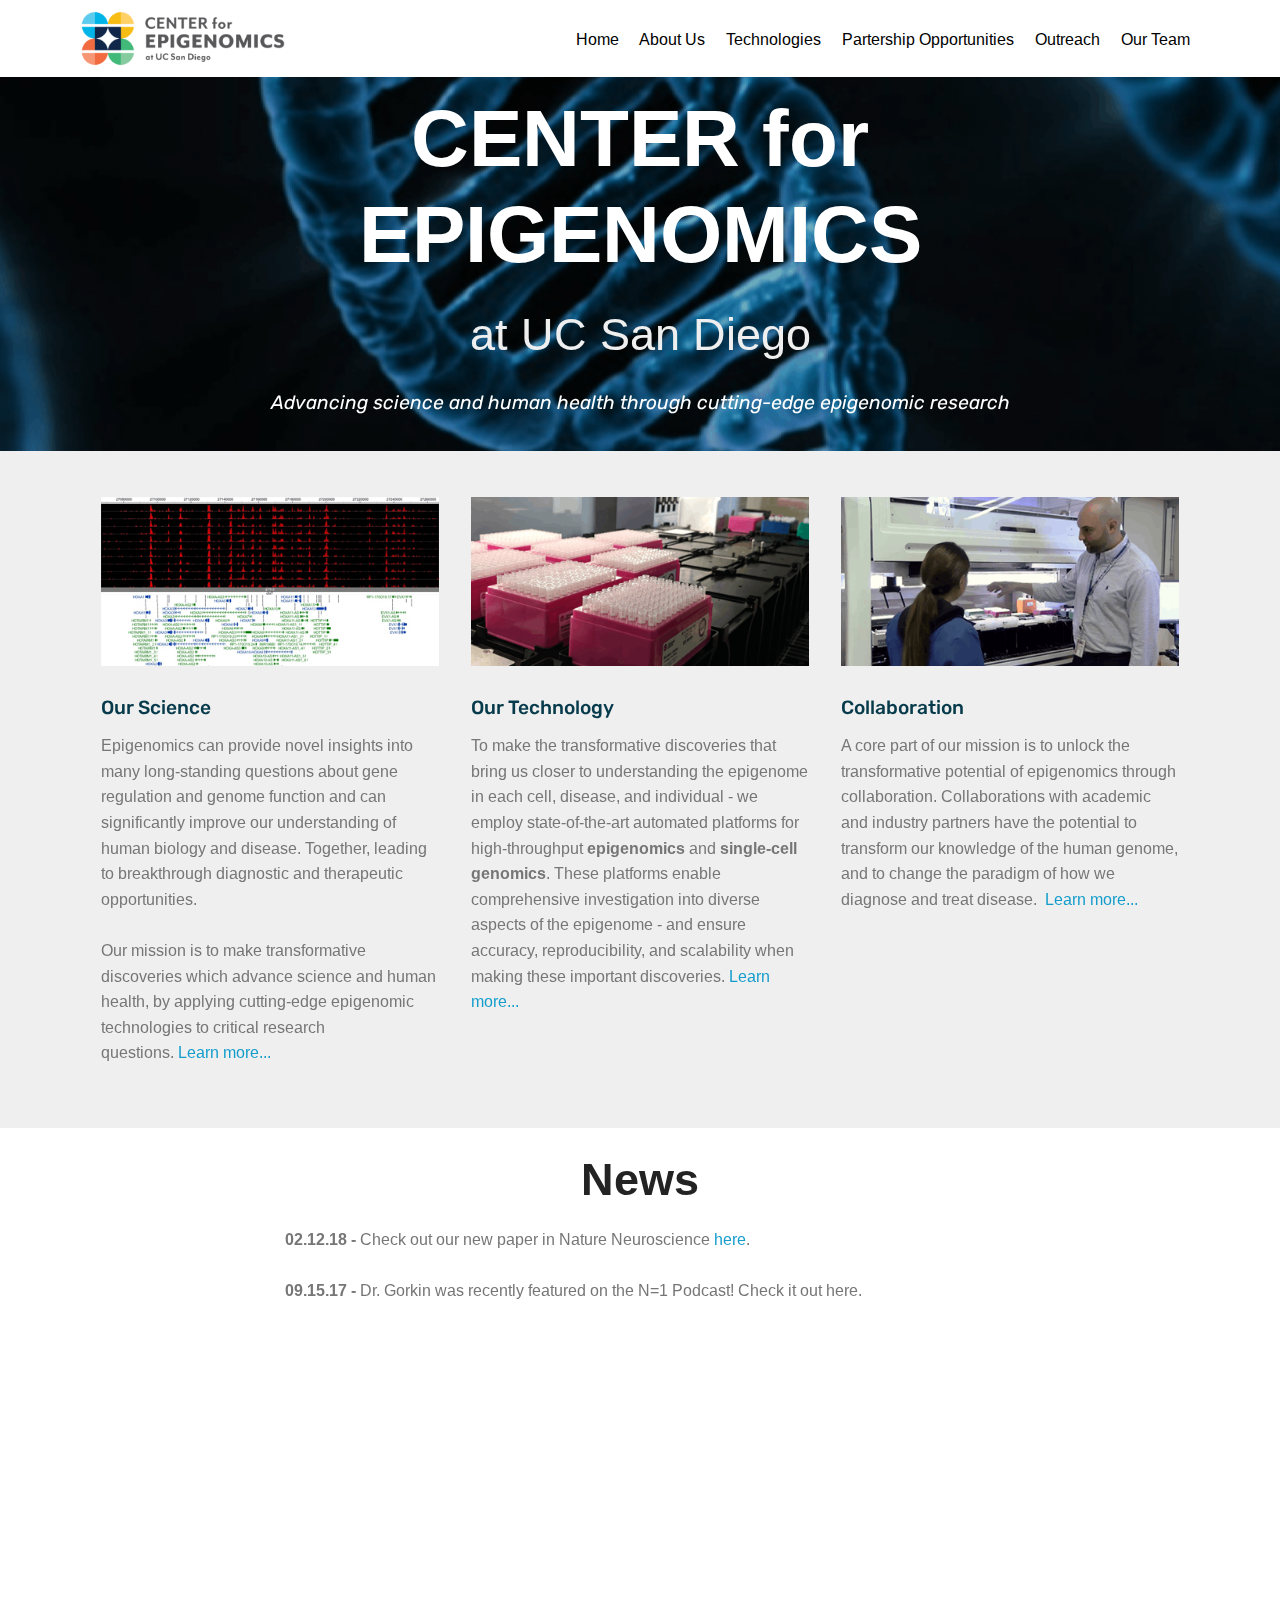
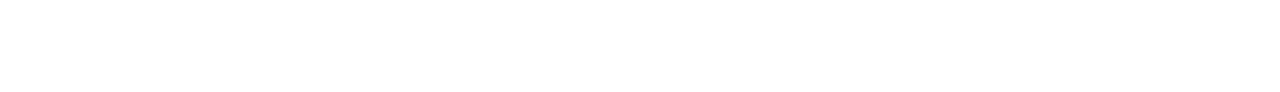
==== index.html @ 86758156 "create github pages" ====
<!DOCTYPE html>
<html >
<head>
  <!-- Site made with Mobirise Website Builder v4.7.2, https://mobirise.com -->
  <meta charset="UTF-8">
  <meta http-equiv="X-UA-Compatible" content="IE=edge">
  <meta name="generator" content="Mobirise v4.7.2, mobirise.com">
  <meta name="viewport" content="width=device-width, initial-scale=1, minimum-scale=1">
  <link rel="shortcut icon" href="assets/images/cfe-icon-01-128x129.png" type="image/x-icon">
  <meta name="description" content="Welcome to the Center for Epigenomics at UC San Diego">
  <title>Center for Epigenomics - Home</title>
  <link rel="stylesheet" href="assets/web/assets/mobirise-icons/mobirise-icons.css">
  <link rel="stylesheet" href="assets/tether/tether.min.css">
  <link rel="stylesheet" href="assets/bootstrap/css/bootstrap.min.css">
  <link rel="stylesheet" href="assets/bootstrap/css/bootstrap-grid.min.css">
  <link rel="stylesheet" href="assets/bootstrap/css/bootstrap-reboot.min.css">
  <link rel="stylesheet" href="assets/socicon/css/styles.css">
  <link rel="stylesheet" href="assets/dropdown/css/style.css">
  <link rel="stylesheet" href="assets/theme/css/style.css">
  <link rel="stylesheet" href="assets/mobirise/css/mbr-additional.css" type="text/css">
  
  
  
</head>
<body>
  <section class="menu cid-qPBh6ZGNE1" once="menu" id="menu2-0">

    

    <nav class="navbar navbar-expand beta-menu navbar-dropdown align-items-center navbar-fixed-top navbar-toggleable-sm">
        <button class="navbar-toggler navbar-toggler-right" type="button" data-toggle="collapse" data-target="#navbarSupportedContent" aria-controls="navbarSupportedContent" aria-expanded="false" aria-label="Toggle navigation">
            <div class="hamburger">
                <span></span>
                <span></span>
                <span></span>
                <span></span>
            </div>
        </button>
        <div class="menu-logo">
            <div class="navbar-brand">
                <span class="navbar-logo">
                    <a href="index.html">
                        <img src="assets/images/cfe-brandmark-1-330x121.png" alt="Mobirise" title="" style="height: 3.8rem;">
                    </a>
                </span>
                
            </div>
        </div>
        <div class="collapse navbar-collapse" id="navbarSupportedContent">
            <ul class="navbar-nav nav-dropdown nav-right" data-app-modern-menu="true"><li class="nav-item">
                    <a class="nav-link link text-black display-4" href="index.html">
                        Home</a>
                </li><li class="nav-item"><a class="nav-link link text-black display-4" href="about.html">
                        About Us</a></li><li class="nav-item"><a class="nav-link link text-black display-4" href="technologies.html">
                        Technologies</a></li><li class="nav-item"><a class="nav-link link text-black display-4" href="partnership.html">
                        Partership Opportunities</a></li><li class="nav-item"><a class="nav-link link text-black display-4" href="outreach.html">
                        Outreach</a></li><li class="nav-item">
                    <a class="nav-link link text-black display-4" href="ourteam.html">Our Team</a>
                </li></ul>
            
        </div>
    </nav>
</section>

<section class="engine"><a href="https://mobirise.me/n">landing page html templates</a></section><section class="header1 cid-qPBNw3cEvo mbr-parallax-background" id="header1-9">

    

    <div class="mbr-overlay" style="opacity: 0.2; background-color: rgb(0, 0, 0);">
    </div>

    <div class="container">
        <div class="row justify-content-md-center">
            <div class="mbr-white col-md-10">
                <h1 class="mbr-section-title align-center mbr-bold pb-3 mbr-fonts-style display-1">CENTER for EPIGENOMICS<br></h1>
                <h3 class="mbr-section-subtitle align-center mbr-light pb-3 mbr-fonts-style display-2">at UC San Diego</h3>
                <p class="mbr-text align-center pb-3 mbr-fonts-style display-5"><em>Advancing science and human health through cutting-edge epigenomic research</em></p>
                
            </div>
        </div>
    </div>

</section>

<section class="features2 cid-qPBi3eIxeU" id="features2-2">

    

    
    
    <div class="container">
        <div class="media-container-row">
            <div class="card p-3 col-12 col-md-6 col-lg-4">
                <div class="card-wrapper">
                    <div class="card-img">
                        <img src="assets/images/genome-browser-6x3-432x216.png" alt="Mobirise" title="">
                    </div>
                    <div class="card-box">
                        <h4 class="card-title pb-3 mbr-fonts-style display-5">
                            Our Science</h4>
                        <p class="mbr-text mbr-fonts-style display-7">Epigenomics can provide novel insights into many long-standing questions about gene regulation and genome function and can significantly improve our understanding of human biology and disease. Together, leading to breakthrough diagnostic and therapeutic opportunities.<br><br>Our mission is to make transformative discoveries which advance science and human health, by applying cutting-edge epigenomic technologies to critical research questions.&nbsp;<a href="about.html">Learn more...</a>
                        </p>
                    </div>
                </div>
            </div>

            <div class="card p-3 col-12 col-md-6 col-lg-4">
                <div class="card-wrapper">
                    <div class="card-img">
                        <img src="assets/images/biomek-april-432x216.png" alt="Mobirise" title="">
                    </div>
                    <div class="card-box ">
                        <h4 class="card-title pb-3 mbr-fonts-style display-5">
                            Our Technology</h4>
                        <p class="mbr-text mbr-fonts-style display-7">
                            To make the transformative discoveries that bring us closer to understanding the epigenome in each cell, disease, and individual - we employ state-of-the-art automated platforms for high-throughput <strong>epigenomics</strong> and <strong>single-cell genomics</strong>. These platforms enable comprehensive investigation into diverse aspects of the epigenome - and ensure accuracy, reproducibility, and scalability when making these important discoveries. <a href="technologies.html">Learn more...</a>
                        </p>
                    </div>
                </div>
            </div>

            <div class="card p-3 col-12 col-md-6 col-lg-4">
                <div class="card-wrapper">
                    <div class="card-img">
                        <img src="assets/images/jee-dave-432x216.png" alt="Mobirise" title="">
                    </div>
                    <div class="card-box">
                        <h4 class="card-title pb-3 mbr-fonts-style display-5">Collaboration</h4>
                        <p class="mbr-text mbr-fonts-style display-7">
                            A core part of our mission is to unlock the transformative potential of epigenomics through collaboration. Collaborations with academic and industry partners have the potential to transform our knowledge of the human genome, and to change the paradigm of how we diagnose and treat disease. &nbsp;<a href="partnership.html">Learn more...</a>
                        </p>
                    </div>
                </div>
            </div>

            
        </div>
    </div>
</section>

<section class="mbr-section content4 cid-qPBTtxi6UV" id="content4-c">

    

    <div class="container">
        <div class="media-container-row">
            <div class="title col-12 col-md-8">
                <h2 class="align-center pb-3 mbr-fonts-style display-2"><strong>
                    News</strong></h2>
                
                
            </div>
        </div>
    </div>
</section>

<section class="mbr-section article content1 cid-qPBTkweVpl" id="content1-b">
    
     

    <div class="container">
        <div class="media-container-row">
            <div class="mbr-text col-12 col-md-8 mbr-fonts-style display-7"><strong>02.12.18  - </strong>Check out our new paper in Nature Neuroscience <a href="https://www.nature.com/articles/s41593-018-0079-3" target="_blank">here</a>.&nbsp;<div><strong><br></strong></div><div><strong>09.15.17 - </strong>Dr. Gorkin was recently featured on the N=1 Podcast! Check it out here.&nbsp;</div></div>
        </div>
    </div>
</section>

<section class="cid-qPBkYZnWqW mbr-reveal" id="footer1-7">

    

    

    <div class="container">
        <div class="media-container-row content text-white">
            <div class="col-12 col-md-3">
                <div class="media-wrap">
                    <a href="#top">
                        <img src="assets/images/cfe-icon-3-192x193.png" alt="Mobirise" title="">
                    </a>
                </div>
            </div>
            <div class="col-12 col-md-3 mbr-fonts-style display-7">
                <h5 class="pb-3">
                    Address
                </h5>
                <p class="mbr-text">9500 Gilman Drive
<br>MC 0653
<br>La Jolla, California 92093​-0653
<br>
<br>CMM-East
<br>Room #1056-8 (Offices)
<br>Room #1087-88 (Lab)</p>
            </div>
            <div class="col-12 col-md-3 mbr-fonts-style display-7">
                <h5 class="pb-3">
                    Contacts
                </h5>
                <p class="mbr-text">
                    Email: epigenome@ucsd.edu&nbsp;<br>Phone: 858-246-2650                    <br><br></p>
            </div>
            <div class="col-12 col-md-3 mbr-fonts-style display-7">
                <h5 class="pb-3">
                    Links
                </h5>
                <p class="mbr-text"><a class="text-primary" href="http://renlab.sdsc.edu/renlab_website/" target="_blank">Ren Lab&nbsp;</a><br><a class="text-primary" href="https://medschool.ucsd.edu/som/cmm/Pages/default.aspx" target="_blank">Cellular and Molecular Medicine</a>&nbsp;<br><a class="text-primary" href="https://medschool.ucsd.edu/Pages/default.aspx" target="_blank">UC San Diego Health Sciences</a></p>
            </div>
        </div>
        
    </div>
</section>


  <script src="assets/web/assets/jquery/jquery.min.js"></script>
  <script src="assets/popper/popper.min.js"></script>
  <script src="assets/tether/tether.min.js"></script>
  <script src="assets/bootstrap/js/bootstrap.min.js"></script>
  <script src="assets/parallax/jarallax.min.js"></script>
  <script src="assets/dropdown/js/script.min.js"></script>
  <script src="assets/touchswipe/jquery.touch-swipe.min.js"></script>
  <script src="assets/smoothscroll/smooth-scroll.js"></script>
  <script src="assets/theme/js/script.js"></script>
  
  
</body>
</html>
---- assets/web/assets/mobirise-icons/mobirise-icons.css ----
@font-face {
  font-family: 'MobiriseIcons';
  src:  url('mobirise-icons.eot?spat4u');
  src:  url('mobirise-icons.eot?spat4u#iefix') format('embedded-opentype'),
    url('mobirise-icons.ttf?spat4u') format('truetype'),
    url('mobirise-icons.woff?spat4u') format('woff'),
    url('mobirise-icons.svg?spat4u#MobiriseIcons') format('svg');
  font-weight: normal;
  font-style: normal;
}

[class^="mbri-"], [class*=" mbri-"] {
  /* use !important to prevent issues with browser extensions that change fonts */
  font-family: MobiriseIcons !important;
  speak: none;
  font-style: normal;
  font-weight: normal;
  font-variant: normal;
  text-transform: none;
  line-height: 1;

  /* Better Font Rendering =========== */
  -webkit-font-smoothing: antialiased;
  -moz-osx-font-smoothing: grayscale;
}

.mbri-add-submenu:before {
  content: "\e900";
}
.mbri-alert:before {
  content: "\e901";
}
.mbri-align-center:before {
  content: "\e902";
}
.mbri-align-justify:before {
  content: "\e903";
}
.mbri-align-left:before {
  content: "\e904";
}
.mbri-align-right:before {
  content: "\e905";
}
.mbri-android:before {
  content: "\e906";
}
.mbri-apple:before {
  content: "\e907";
}
.mbri-arrow-down:before {
  content: "\e908";
}
.mbri-arrow-next:before {
  content: "\e909";
}
.mbri-arrow-prev:before {
  content: "\e90a";
}
.mbri-arrow-up:before {
  content: "\e90b";
}
.mbri-bold:before {
  content: "\e90c";
}
.mbri-bookmark:before {
  content: "\e90d";
}
.mbri-bootstrap:before {
  content: "\e90e";
}
.mbri-briefcase:before {
  content: "\e90f";
}
.mbri-browse:before {
  content: "\e910";
}
.mbri-bulleted-list:before {
  content: "\e911";
}
.mbri-calendar:before {
  content: "\e912";
}
.mbri-camera:before {
  content: "\e913";
}
.mbri-cart-add:before {
  content: "\e914";
}
.mbri-cart-full:before {
  content: "\e915";
}
.mbri-cash:before {
  content: "\e916";
}
.mbri-change-style:before {
  content: "\e917";
}
.mbri-chat:before {
  content: "\e918";
}
.mbri-clock:before {
  content: "\e919";
}
.mbri-close:before {
  content: "\e91a";
}
.mbri-cloud:before {
  content: "\e91b";
}
.mbri-code:before {
  content: "\e91c";
}
.mbri-contact-form:before {
  content: "\e91d";
}
.mbri-credit-card:before {
  content: "\e91e";
}
.mbri-cursor-click:before {
  content: "\e91f";
}
.mbri-cust-feedback:before {
  content: "\e920";
}
.mbri-database:before {
  content: "\e921";
}
.mbri-delivery:before {
  content: "\e922";
}
.mbri-desktop:before {
  content: "\e923";
}
.mbri-devices:before {
  content: "\e924";
}
.mbri-down:before {
  content: "\e925";
}
.mbri-download:before {
  content: "\e989";
}
.mbri-drag-n-drop:before {
  content: "\e927";
}
.mbri-drag-n-drop2:before {
  content: "\e928";
}
.mbri-edit:before {
  content: "\e929";
}
.mbri-edit2:before {
  content: "\e92a";
}
.mbri-error:before {
  content: "\e92b";
}
.mbri-extension:before {
  content: "\e92c";
}
.mbri-features:before {
  content: "\e92d";
}
.mbri-file:before {
  content: "\e92e";
}
.mbri-flag:before {
  content: "\e92f";
}
.mbri-folder:before {
  content: "\e930";
}
.mbri-gift:before {
  content: "\e931";
}
.mbri-github:before {
  content: "\e932";
}
.mbri-globe:before {
  content: "\e933";
}
.mbri-globe-2:before {
  content: "\e934";
}
.mbri-growing-chart:before {
  content: "\e935";
}
.mbri-hearth:before {
  content: "\e936";
}
.mbri-help:before {
  content: "\e937";
}
.mbri-home:before {
  content: "\e938";
}
.mbri-hot-cup:before {
  content: "\e939";
}
.mbri-idea:before {
  content: "\e93a";
}
.mbri-image-gallery:before {
  content: "\e93b";
}
.mbri-image-slider:before {
  content: "\e93c";
}
.mbri-info:before {
  content: "\e93d";
}
.mbri-italic:before {
  content: "\e93e";
}
.mbri-key:before {
  content: "\e93f";
}
.mbri-laptop:before {
  content: "\e940";
}
.mbri-layers:before {
  content: "\e941";
}
.mbri-left-right:before {
  content: "\e942";
}
.mbri-left:before {
  content: "\e943";
}
.mbri-letter:before {
  content: "\e944";
}
.mbri-like:before {
  content: "\e945";
}
.mbri-link:before {
  content: "\e946";
}
.mbri-lock:before {
  content: "\e947";
}
.mbri-login:before {
  content: "\e948";
}
.mbri-logout:before {
  content: "\e949";
}
.mbri-magic-stick:before {
  content: "\e94a";
}
.mbri-map-pin:before {
  content: "\e94b";
}
.mbri-menu:before {
  content: "\e94c";
}
.mbri-mobile:before {
  content: "\e94d";
}
.mbri-mobile2:before {
  content: "\e94e";
}
.mbri-mobirise:before {
  content: "\e94f";
}
.mbri-more-horizontal:before {
  content: "\e950";
}
.mbri-more-vertical:before {
  content: "\e951";
}
.mbri-music:before {
  content: "\e952";
}
.mbri-new-file:before {
  content: "\e953";
}
.mbri-numbered-list:before {
  content: "\e954";
}
.mbri-opened-folder:before {
  content: "\e955";
}
.mbri-pages:before {
  content: "\e956";
}
.mbri-paper-plane:before {
  content: "\e957";
}
.mbri-paperclip:before {
  content: "\e958";
}
.mbri-photo:before {
  content: "\e959";
}
.mbri-photos:before {
  content: "\e95a";
}
.mbri-pin:before {
  content: "\e95b";
}
.mbri-play:before {
  content: "\e95c";
}
.mbri-plus:before {
  content: "\e95d";
}
.mbri-preview:before {
  content: "\e95e";
}
.mbri-print:before {
  content: "\e95f";
}
.mbri-protect:before {
  content: "\e960";
}
.mbri-question:before {
  content: "\e961";
}
.mbri-quote-left:before {
  content: "\e962";
}
.mbri-quote-right:before {
  content: "\e963";
}
.mbri-refresh:before {
  content: "\e964";
}
.mbri-responsive:before {
  content: "\e965";
}
.mbri-right:before {
  content: "\e966";
}
.mbri-rocket:before {
  content: "\e967";
}
.mbri-sad-face:before {
  content: "\e968";
}
.mbri-sale:before {
  content: "\e969";
}
.mbri-save:before {
  content: "\e96a";
}
.mbri-search:before {
  content: "\e96b";
}
.mbri-setting:before {
  content: "\e96c";
}
.mbri-setting2:before {
  content: "\e96d";
}
.mbri-setting3:before {
  content: "\e96e";
}
.mbri-share:before {
  content: "\e96f";
}
.mbri-shopping-bag:before {
  content: "\e970";
}
.mbri-shopping-basket:before {
  content: "\e971";
}
.mbri-shopping-cart:before {
  content: "\e972";
}
.mbri-sites:before {
  content: "\e973";
}
.mbri-smile-face:before {
  content: "\e974";
}
.mbri-speed:before {
  content: "\e975";
}
.mbri-star:before {
  content: "\e976";
}
.mbri-success:before {
  content: "\e977";
}
.mbri-sun:before {
  content: "\e978";
}
.mbri-sun2:before {
  content: "\e979";
}
.mbri-tablet:before {
  content: "\e97a";
}
.mbri-tablet-vertical:before {
  content: "\e97b";
}
.mbri-target:before {
  content: "\e97c";
}
.mbri-timer:before {
  content: "\e97d";
}
.mbri-to-ftp:before {
  content: "\e97e";
}
.mbri-to-local-drive:before {
  content: "\e97f";
}
.mbri-touch-swipe:before {
  content: "\e980";
}
.mbri-touch:before {
  content: "\e981";
}
.mbri-trash:before {
  content: "\e982";
}
.mbri-underline:before {
  content: "\e983";
}
.mbri-unlink:before {
  content: "\e984";
}
.mbri-unlock:before {
  content: "\e985";
}
.mbri-up-down:before {
  content: "\e986";
}
.mbri-up:before {
  content: "\e987";
}
.mbri-update:before {
  content: "\e988";
}
.mbri-upload:before {
 content: "\e926"; 
}
.mbri-user:before {
  content: "\e98a";
}
.mbri-user2:before {
  content: "\e98b";
}
.mbri-users:before {
  content: "\e98c";
}
.mbri-video:before {
  content: "\e98d";
}
.mbri-video-play:before {
  content: "\e98e";
}
.mbri-watch:before {
  content: "\e98f";
}
.mbri-website-theme:before {
  content: "\e990";
}
.mbri-wifi:before {
  content: "\e991";
}
.mbri-windows:before {
  content: "\e992";
}
.mbri-zoom-out:before {
  content: "\e993";
}
.mbri-redo:before {
  content: "\e994";
}
.mbri-undo:before {
  content: "\e995";
}
---- assets/socicon/css/styles.css ----
@charset "UTF-8";

@font-face {
  font-family: "socicon";
  src:url("../fonts/socicon.eot");
  src:url("../fonts/socicon.eot?#iefix") format("embedded-opentype"),
    url("../fonts/socicon.woff") format("woff"),
    url("../fonts/socicon.ttf") format("truetype"),
    url("../fonts/socicon.svg#socicon") format("svg");
  font-weight: normal;
  font-style: normal;

}

[data-icon]:before {
  font-family: "socicon" !important;
  content: attr(data-icon);
  font-style: normal !important;
  font-weight: normal !important;
  font-variant: normal !important;
  text-transform: none !important;
  speak: none;
  line-height: 1;
  -webkit-font-smoothing: antialiased;
  -moz-osx-font-smoothing: grayscale;
}

[class^="socicon-"]:before,
[class*=" socicon-"]:before {
  font-family: "socicon" !important;
  font-style: normal !important;
  font-weight: normal !important;
  font-variant: normal !important;
  text-transform: none !important;
  speak: none;
  line-height: 1;
  -webkit-font-smoothing: antialiased;
  -moz-osx-font-smoothing: grayscale;
}

.socicon-modelmayhem:before {
  content: "\e000";
}
.socicon-mixcloud:before {
  content: "\e001";
}
.socicon-drupal:before {
  content: "\e002";
}
.socicon-swarm:before {
  content: "\e003";
}
.socicon-istock:before {
  content: "\e004";
}
.socicon-yammer:before {
  content: "\e005";
}
.socicon-ello:before {
  content: "\e006";
}
.socicon-stackoverflow:before {
  content: "\e007";
}
.socicon-persona:before {
  content: "\e008";
}
.socicon-triplej:before {
  content: "\e009";
}
.socicon-houzz:before {
  content: "\e00a";
}
.socicon-rss:before {
  content: "\e00b";
}
.socicon-paypal:before {
  content: "\e00c";
}
.socicon-odnoklassniki:before {
  content: "\e00d";
}
.socicon-airbnb:before {
  content: "\e00e";
}
.socicon-periscope:before {
  content: "\e00f";
}
.socicon-outlook:before {
  content: "\e010";
}
.socicon-coderwall:before {
  content: "\e011";
}
.socicon-tripadvisor:before {
  content: "\e012";
}
.socicon-appnet:before {
  content: "\e013";
}
.socicon-goodreads:before {
  content: "\e014";
}
.socicon-tripit:before {
  content: "\e015";
}
.socicon-lanyrd:before {
  content: "\e016";
}
.socicon-slideshare:before {
  content: "\e017";
}
.socicon-buffer:before {
  content: "\e018";
}
.socicon-disqus:before {
  content: "\e019";
}
.socicon-vkontakte:before {
  content: "\e01a";
}
.socicon-whatsapp:before {
  content: "\e01b";
}
.socicon-patreon:before {
  content: "\e01c";
}
.socicon-storehouse:before {
  content: "\e01d";
}
.socicon-pocket:before {
  content: "\e01e";
}
.socicon-mail:before {
  content: "\e01f";
}
.socicon-blogger:before {
  content: "\e020";
}
.socicon-technorati:before {
  content: "\e021";
}
.socicon-reddit:before {
  content: "\e022";
}
.socicon-dribbble:before {
  content: "\e023";
}
.socicon-stumbleupon:before {
  content: "\e024";
}
.socicon-digg:before {
  content: "\e025";
}
.socicon-envato:before {
  content: "\e026";
}
.socicon-behance:before {
  content: "\e027";
}
.socicon-delicious:before {
  content: "\e028";
}
.socicon-deviantart:before {
  content: "\e029";
}
.socicon-forrst:before {
  content: "\e02a";
}
.socicon-play:before {
  content: "\e02b";
}
.socicon-zerply:before {
  content: "\e02c";
}
.socicon-wikipedia:before {
  content: "\e02d";
}
.socicon-apple:before {
  content: "\e02e";
}
.socicon-flattr:before {
  content: "\e02f";
}
.socicon-github:before {
  content: "\e030";
}
.socicon-renren:before {
  content: "\e031";
}
.socicon-friendfeed:before {
  content: "\e032";
}
.socicon-newsvine:before {
  content: "\e033";
}
.socicon-identica:before {
  content: "\e034";
}
.socicon-bebo:before {
  content: "\e035";
}
.socicon-zynga:before {
  content: "\e036";
}
.socicon-steam:before {
  content: "\e037";
}
.socicon-xbox:before {
  content: "\e038";
}
.socicon-windows:before {
  content: "\e039";
}
.socicon-qq:before {
  content: "\e03a";
}
.socicon-douban:before {
  content: "\e03b";
}
.socicon-meetup:before {
  content: "\e03c";
}
.socicon-playstation:before {
  content: "\e03d";
}
.socicon-android:before {
  content: "\e03e";
}
.socicon-snapchat:before {
  content: "\e03f";
}
.socicon-twitter:before {
  content: "\e040";
}
.socicon-facebook:before {
  content: "\e041";
}
.socicon-googleplus:before {
  content: "\e042";
}
.socicon-pinterest:before {
  content: "\e043";
}
.socicon-foursquare:before {
  content: "\e044";
}
.socicon-yahoo:before {
  content: "\e045";
}
.socicon-skype:before {
  content: "\e046";
}
.socicon-yelp:before {
  content: "\e047";
}
.socicon-feedburner:before {
  content: "\e048";
}
.socicon-linkedin:before {
  content: "\e049";
}
.socicon-viadeo:before {
  content: "\e04a";
}
.socicon-xing:before {
  content: "\e04b";
}
.socicon-myspace:before {
  content: "\e04c";
}
.socicon-soundcloud:before {
  content: "\e04d";
}
.socicon-spotify:before {
  content: "\e04e";
}
.socicon-grooveshark:before {
  content: "\e04f";
}
.socicon-lastfm:before {
  content: "\e050";
}
.socicon-youtube:before {
  content: "\e051";
}
.socicon-vimeo:before {
  content: "\e052";
}
.socicon-dailymotion:before {
  content: "\e053";
}
.socicon-vine:before {
  content: "\e054";
}
.socicon-flickr:before {
  content: "\e055";
}
.socicon-500px:before {
  content: "\e056";
}
.socicon-wordpress:before {
  content: "\e058";
}
.socicon-tumblr:before {
  content: "\e059";
}
.socicon-twitch:before {
  content: "\e05a";
}
.socicon-8tracks:before {
  content: "\e05b";
}
.socicon-amazon:before {
  content: "\e05c";
}
.socicon-icq:before {
  content: "\e05d";
}
.socicon-smugmug:before {
  content: "\e05e";
}
.socicon-ravelry:before {
  content: "\e05f";
}
.socicon-weibo:before {
  content: "\e060";
}
.socicon-baidu:before {
  content: "\e061";
}
.socicon-angellist:before {
  content: "\e062";
}
.socicon-ebay:before {
  content: "\e063";
}
.socicon-imdb:before {
  content: "\e064";
}
.socicon-stayfriends:before {
  content: "\e065";
}
.socicon-residentadvisor:before {
  content: "\e066";
}
.socicon-google:before {
  content: "\e067";
}
.socicon-yandex:before {
  content: "\e068";
}
.socicon-sharethis:before {
  content: "\e069";
}
.socicon-bandcamp:before {
  content: "\e06a";
}
.socicon-itunes:before {
  content: "\e06b";
}
.socicon-deezer:before {
  content: "\e06c";
}
.socicon-telegram:before {
  content: "\e06e";
}
.socicon-openid:before {
  content: "\e06f";
}
.socicon-amplement:before {
  content: "\e070";
}
.socicon-viber:before {
  content: "\e071";
}
.socicon-zomato:before {
  content: "\e072";
}
.socicon-draugiem:before {
  content: "\e074";
}
.socicon-endomodo:before {
  content: "\e075";
}
.socicon-filmweb:before {
  content: "\e076";
}
.socicon-stackexchange:before {
  content: "\e077";
}
.socicon-wykop:before {
  content: "\e078";
}
.socicon-teamspeak:before {
  content: "\e079";
}
.socicon-teamviewer:before {
  content: "\e07a";
}
.socicon-ventrilo:before {
  content: "\e07b";
}
.socicon-younow:before {
  content: "\e07c";
}
.socicon-raidcall:before {
  content: "\e07d";
}
.socicon-mumble:before {
  content: "\e07e";
}
.socicon-medium:before {
  content: "\e06d";
}
.socicon-bebee:before {
  content: "\e07f";
}
.socicon-hitbox:before {
  content: "\e080";
}
.socicon-reverbnation:before {
  content: "\e081";
}
.socicon-formulr:before {
  content: "\e082";
}
.socicon-instagram:before {
  content: "\e057";
}
.socicon-battlenet:before {
  content: "\e083";
}
.socicon-chrome:before {
  content: "\e084";
}
.socicon-discord:before {
  content: "\e086";
}
.socicon-issuu:before {
  content: "\e087";
}
.socicon-macos:before {
  content: "\e088";
}
.socicon-firefox:before {
  content: "\e089";
}
.socicon-opera:before {
  content: "\e08d";
}
.socicon-keybase:before {
  content: "\e090";
}
.socicon-alliance:before {
  content: "\e091";
}
.socicon-livejournal:before {
  content: "\e092";
}
.socicon-googlephotos:before {
  content: "\e093";
}
.socicon-horde:before {
  content: "\e094";
}
.socicon-etsy:before {
  content: "\e095";
}
.socicon-zapier:before {
  content: "\e096";
}
.socicon-google-scholar:before {
  content: "\e097";
}
.socicon-researchgate:before {
  content: "\e098";
}
.socicon-wechat:before {
  content: "\e099";
}
.socicon-strava:before {
  content: "\e09a";
}
.socicon-line:before {
  content: "\e09b";
}
.socicon-lyft:before {
  content: "\e09c";
}
.socicon-uber:before {
  content: "\e09d";
}
.socicon-songkick:before {
  content: "\e09e";
}
.socicon-viewbug:before {
  content: "\e09f";
}
.socicon-googlegroups:before {
  content: "\e0a0";
}
.socicon-quora:before {
  content: "\e073";
}
.socicon-diablo:before {
  content: "\e085";
}
.socicon-blizzard:before {
  content: "\e0a1";
}
.socicon-hearthstone:before {
  content: "\e08b";
}
.socicon-heroes:before {
  content: "\e08a";
}
.socicon-overwatch:before {
  content: "\e08c";
}
.socicon-warcraft:before {
  content: "\e08e";
}
.socicon-starcraft:before {
  content: "\e08f";
}
.socicon-beam:before {
  content: "\e0a2";
}
.socicon-curse:before {
  content: "\e0a3";
}
.socicon-player:before {
  content: "\e0a4";
}
.socicon-streamjar:before {
  content: "\e0a5";
}
.socicon-nintendo:before {
  content: "\e0a6";
}
.socicon-hellocoton:before {
  content: "\e0a7";
}
---- assets/dropdown/css/style.css ----
.navbar-dropdown {
  left: 0;
  padding: 0;
  position: absolute;
  right: 0;
  top: 0;
  transition: all 0.45s ease;
  z-index: 1030;
  background: #282828; }
  .navbar-dropdown .navbar-logo {
    margin-right: 0.8rem;
    transition: margin 0.3s ease-in-out;
    vertical-align: middle; }
    .navbar-dropdown .navbar-logo img {
      height: 3.125rem;
      transition: all 0.3s ease-in-out; }
    .navbar-dropdown .navbar-logo.mbr-iconfont {
      font-size: 3.125rem;
      line-height: 3.125rem; }
  .navbar-dropdown .navbar-caption {
    font-weight: 700;
    white-space: normal;
    vertical-align: -4px;
    line-height: 3.125rem !important; }
    .navbar-dropdown .navbar-caption, .navbar-dropdown .navbar-caption:hover {
      color: inherit;
      text-decoration: none; }
  .navbar-dropdown .mbr-iconfont + .navbar-caption {
    vertical-align: -1px; }
  .navbar-dropdown.navbar-fixed-top {
    position: fixed; }
  .navbar-dropdown .navbar-brand span {
    vertical-align: -4px; }
  .navbar-dropdown.bg-color.transparent {
    background: none; }
  .navbar-dropdown.navbar-short .navbar-brand {
    padding: 0.625rem 0; }
    .navbar-dropdown.navbar-short .navbar-brand span {
      vertical-align: -1px; }
  .navbar-dropdown.navbar-short .navbar-caption {
    line-height: 2.375rem !important;
    vertical-align: -2px; }
  .navbar-dropdown.navbar-short .navbar-logo {
    margin-right: 0.5rem; }
    .navbar-dropdown.navbar-short .navbar-logo img {
      height: 2.375rem; }
    .navbar-dropdown.navbar-short .navbar-logo.mbr-iconfont {
      font-size: 2.375rem;
      line-height: 2.375rem; }
  .navbar-dropdown.navbar-short .mbr-table-cell {
    height: 3.625rem; }
  .navbar-dropdown .navbar-close {
    left: 0.6875rem;
    position: fixed;
    top: 0.75rem;
    z-index: 1000; }
  .navbar-dropdown .hamburger-icon {
    content: "";
    display: inline-block;
    vertical-align: middle;
    width: 16px;
    -webkit-box-shadow: 0 -6px 0 1px #282828,0 0 0 1px #282828,0 6px 0 1px #282828;
    -moz-box-shadow: 0 -6px 0 1px #282828,0 0 0 1px #282828,0 6px 0 1px #282828;
    box-shadow: 0 -6px 0 1px #282828,0 0 0 1px #282828,0 6px 0 1px #282828; }

.dropdown-menu .dropdown-toggle[data-toggle="dropdown-submenu"]::after {
  border-bottom: 0.35em solid transparent;
  border-left: 0.35em solid;
  border-right: 0;
  border-top: 0.35em solid transparent;
  margin-left: 0.3rem; }

.dropdown-menu .dropdown-item:focus {
  outline: 0; }

.nav-dropdown {
  font-size: 0.75rem;
  font-weight: 500;
  height: auto !important; }
  .nav-dropdown .nav-btn {
    padding-left: 1rem; }
  .nav-dropdown .link {
    margin: .667em 1.667em;
    font-weight: 500;
    padding: 0;
    transition: color .2s ease-in-out; }
    .nav-dropdown .link.dropdown-toggle {
      margin-right: 2.583em; }
      .nav-dropdown .link.dropdown-toggle::after {
        margin-left: .25rem;
        border-top: 0.35em solid;
        border-right: 0.35em solid transparent;
        border-left: 0.35em solid transparent;
        border-bottom: 0; }
      .nav-dropdown .link.dropdown-toggle[aria-expanded="true"] {
        margin: 0;
        padding: 0.667em 3.263em  0.667em 1.667em; }
  .nav-dropdown .link::after,
  .nav-dropdown .dropdown-item::after {
    color: inherit; }
  .nav-dropdown .btn {
    font-size: 0.75rem;
    font-weight: 700;
    letter-spacing: 0;
    margin-bottom: 0;
    padding-left: 1.25rem;
    padding-right: 1.25rem; }
  .nav-dropdown .dropdown-menu {
    border-radius: 0;
    border: 0;
    left: 0;
    margin: 0;
    padding-bottom: 1.25rem;
    padding-top: 1.25rem;
    position: relative; }
  .nav-dropdown .dropdown-submenu {
    margin-left: 0.125rem;
    top: 0; }
  .nav-dropdown .dropdown-item {
    font-weight: 500;
    line-height: 2;
    padding: 0.3846em 4.615em 0.3846em 1.5385em;
    position: relative;
    transition: color .2s ease-in-out, background-color .2s ease-in-out; }
    .nav-dropdown .dropdown-item::after {
      margin-top: -0.3077em;
      position: absolute;
      right: 1.1538em;
      top: 50%; }
    .nav-dropdown .dropdown-item:focus, .nav-dropdown .dropdown-item:hover {
      background: none; }

@media (max-width: 767px) {
  .nav-dropdown.navbar-toggleable-sm {
    bottom: 0;
    display: none;
    left: 0;
    overflow-x: hidden;
    position: fixed;
    top: 0;
    transform: translateX(-100%);
    -ms-transform: translateX(-100%);
    -webkit-transform: translateX(-100%);
    width: 18.75rem;
    z-index: 999; } }
.nav-dropdown.navbar-toggleable-xl {
  bottom: 0;
  display: none;
  left: 0;
  overflow-x: hidden;
  position: fixed;
  top: 0;
  transform: translateX(-100%);
  -ms-transform: translateX(-100%);
  -webkit-transform: translateX(-100%);
  width: 18.75rem;
  z-index: 999; }

.nav-dropdown-sm {
  display: block !important;
  overflow-x: hidden;
  overflow: auto;
  padding-top: 3.875rem; }
  .nav-dropdown-sm::after {
    content: "";
    display: block;
    height: 3rem;
    width: 100%; }
  .nav-dropdown-sm.collapse.in ~ .navbar-close {
    display: block !important; }
  .nav-dropdown-sm.collapsing, .nav-dropdown-sm.collapse.in {
    transform: translateX(0);
    -ms-transform: translateX(0);
    -webkit-transform: translateX(0);
    transition: all 0.25s ease-out;
    -webkit-transition: all 0.25s ease-out;
    background: #282828; }
  .nav-dropdown-sm.collapsing[aria-expanded="false"] {
    transform: translateX(-100%);
    -ms-transform: translateX(-100%);
    -webkit-transform: translateX(-100%); }
  .nav-dropdown-sm .nav-item {
    display: block;
    margin-left: 0 !important;
    padding-left: 0; }
  .nav-dropdown-sm .link,
  .nav-dropdown-sm .dropdown-item {
    border-top: 1px dotted rgba(255, 255, 255, 0.1);
    font-size: 0.8125rem;
    line-height: 1.6;
    margin: 0 !important;
    padding: 0.875rem 2.4rem 0.875rem 1.5625rem !important;
    position: relative;
    white-space: normal; }
    .nav-dropdown-sm .link:focus, .nav-dropdown-sm .link:hover,
    .nav-dropdown-sm .dropdown-item:focus,
    .nav-dropdown-sm .dropdown-item:hover {
      background: rgba(0, 0, 0, 0.2) !important;
      color: #c0a375; }
  .nav-dropdown-sm .nav-btn {
    position: relative;
    padding: 1.5625rem 1.5625rem 0 1.5625rem; }
    .nav-dropdown-sm .nav-btn::before {
      border-top: 1px dotted rgba(255, 255, 255, 0.1);
      content: "";
      left: 0;
      position: absolute;
      top: 0;
      width: 100%; }
    .nav-dropdown-sm .nav-btn + .nav-btn {
      padding-top: 0.625rem; }
      .nav-dropdown-sm .nav-btn + .nav-btn::before {
        display: none; }
  .nav-dropdown-sm .btn {
    padding: 0.625rem 0; }
  .nav-dropdown-sm .dropdown-toggle[data-toggle="dropdown-submenu"]::after {
    margin-left: .25rem;
    border-top: 0.35em solid;
    border-right: 0.35em solid transparent;
    border-left: 0.35em solid transparent;
    border-bottom: 0; }
  .nav-dropdown-sm .dropdown-toggle[data-toggle="dropdown-submenu"][aria-expanded="true"]::after {
    border-top: 0;
    border-right: 0.35em solid transparent;
    border-left: 0.35em solid transparent;
    border-bottom: 0.35em solid; }
  .nav-dropdown-sm .dropdown-menu {
    margin: 0;
    padding: 0;
    position: relative;
    top: 0;
    left: 0;
    width: 100%;
    border: 0;
    float: none;
    border-radius: 0;
    background: none; }
  .nav-dropdown-sm .dropdown-submenu {
    left: 100%;
    margin-left: 0.125rem;
    margin-top: -1.25rem;
    top: 0; }

.navbar-toggleable-sm .nav-dropdown .dropdown-menu {
  position: absolute; }

.navbar-toggleable-sm .nav-dropdown .dropdown-submenu {
  left: 100%;
  margin-left: 0.125rem;
  margin-top: -1.25rem;
  top: 0; }

.navbar-toggleable-sm.opened .nav-dropdown .dropdown-menu {
  position: relative; }

.navbar-toggleable-sm.opened .nav-dropdown .dropdown-submenu {
  left: 0;
  margin-left: 00rem;
  margin-top: 0rem;
  top: 0; }

.is-builder .nav-dropdown.collapsing {
  transition: none !important; }

/*# sourceMappingURL=style.css.map */
---- assets/theme/css/style.css ----
/*!
 * Mobirise v4 theme (https://mobirise.com/)
 * Copyright 2017 Mobirise
 */
section {
  background-color: #eeeeee; }

section,
.container,
.container-fluid {
  position: relative;
  word-wrap: break-word; }

a.mbr-iconfont:hover {
  text-decoration: none; }

.article .lead p, .article .lead ul, .article .lead ol, .article .lead pre, .article .lead blockquote {
  margin-bottom: 0; }

a {
  font-style: normal;
  font-weight: 400;
  cursor: pointer; }
  a, a:hover {
    text-decoration: none; }

figure {
  margin-bottom: 0; }

body {
  color: #232323; }

h1, h2, h3, h4, h5, h6,
.h1, .h2, .h3, .h4, .h5, .h6,
.display-1, .display-2, .display-3, .display-4 {
  line-height: 1;
  word-break: break-word;
  word-wrap: break-word; }

b, strong {
  font-weight: bold; }

blockquote {
  padding: 10px 0 10px 20px;
  position: relative;
  border-left: 2px solid;
  border-color: #ff3366; }

input:-webkit-autofill, input:-webkit-autofill:hover, input:-webkit-autofill:focus, input:-webkit-autofill:active {
  transition-delay: 9999s;
  transition-property: background-color, color; }

textarea[type="hidden"] {
  display: none; }

body {
  position: relative; }

section {
  background-position: 50% 50%;
  background-repeat: no-repeat;
  background-size: cover; }
  section .mbr-background-video,
  section .mbr-background-video-preview {
    position: absolute;
    bottom: 0;
    left: 0;
    right: 0;
    top: 0; }

.hidden {
  visibility: hidden; }

.mbr-z-index20 {
  z-index: 20; }

/*! Base colors */
.mbr-white {
  color: #ffffff; }

.mbr-black {
  color: #000000; }

.mbr-bg-white {
  background-color: #ffffff; }

.mbr-bg-black {
  background-color: #000000; }

/*! Text-aligns */
.align-left {
  text-align: left; }

.align-center {
  text-align: center; }

.align-right {
  text-align: right; }

@media (max-width: 767px) {
  .align-left, .align-center, .align-right, .mbr-section-btn, .mbr-section-title {
    text-align: center; } }
/*! Font-weight  */
.mbr-light {
  font-weight: 300; }

.mbr-regular {
  font-weight: 400; }

.mbr-semibold {
  font-weight: 500; }

.mbr-bold {
  font-weight: 700; }

/*! Media  */
.media-size-item {
  -webkit-flex: 1 1 auto;
  -moz-flex: 1 1 auto;
  -ms-flex: 1 1 auto;
  -o-flex: 1 1 auto;
  flex: 1 1 auto; }

.media-content {
  -webkit-flex-basis: 100%;
  flex-basis: 100%; }

.media-container-row {
  display: -ms-flexbox;
  display: -webkit-flex;
  display: flex;
  -webkit-flex-direction: row;
  -ms-flex-direction: row;
  flex-direction: row;
  -webkit-flex-wrap: wrap;
  -ms-flex-wrap: wrap;
  flex-wrap: wrap;
  -webkit-justify-content: center;
  -ms-flex-pack: center;
  justify-content: center;
  -webkit-align-content: center;
  -ms-flex-line-pack: center;
  align-content: center;
  -webkit-align-items: start;
  -ms-flex-align: start;
  align-items: start; }
  .media-container-row .media-size-item {
    width: 400px; }

.media-container-column {
  display: -ms-flexbox;
  display: -webkit-flex;
  display: flex;
  -webkit-flex-direction: column;
  -ms-flex-direction: column;
  flex-direction: column;
  -webkit-flex-wrap: wrap;
  -ms-flex-wrap: wrap;
  flex-wrap: wrap;
  -webkit-justify-content: center;
  -ms-flex-pack: center;
  justify-content: center;
  -webkit-align-content: center;
  -ms-flex-line-pack: center;
  align-content: center;
  -webkit-align-items: stretch;
  -ms-flex-align: stretch;
  align-items: stretch; }
  .media-container-column > * {
    width: 100%; }

@media (min-width: 992px) {
  .media-container-row {
    -webkit-flex-wrap: nowrap;
    -ms-flex-wrap: nowrap;
    flex-wrap: nowrap; } }
figure {
  overflow: hidden; }

figure[mbr-media-size] {
  transition: width 0.1s; }

.mbr-figure img, .mbr-figure iframe {
  display: block;
  width: 100%; }

.card {
  background-color: transparent;
  border: none; }

.card-img {
  text-align: center;
  flex-shrink: 0; }

.media {
  max-width: 100%;
  margin: 0 auto; }

.mbr-figure {
  -ms-flex-item-align: center;
  -ms-grid-row-align: center;
  -webkit-align-self: center;
  align-self: center; }

.media-container > div {
  max-width: 100%; }

.mbr-figure img, .card-img img {
  width: 100%; }

@media (max-width: 991px) {
  .media-size-item {
    width: auto !important; }

  .media {
    width: auto; }

  .mbr-figure {
    width: 100% !important; } }
/*! Buttons */
.mbr-section-btn {
  margin-left: -.25rem;
  margin-right: -.25rem;
  font-size: 0; }

nav .mbr-section-btn {
  margin-left: 0rem;
  margin-right: 0rem; }

/*! Btn icon margin */
.btn .mbr-iconfont, .btn.btn-sm .mbr-iconfont {
  cursor: pointer;
  margin-right: 0.5rem; }

.btn.btn-md .mbr-iconfont, .btn.btn-md .mbr-iconfont {
  margin-right: 0.8rem; }

.mbr-regular {
  font-weight: 400; }

.mbr-semibold {
  font-weight: 500; }

.mbr-bold {
  font-weight: 700; }

[type="submit"] {
  -webkit-appearance: none; }

/*! Full-screen */
.mbr-fullscreen .mbr-overlay {
  min-height: 100vh; }

.mbr-fullscreen {
  display: flex;
  display: -webkit-flex;
  display: -moz-flex;
  display: -ms-flex;
  display: -o-flex;
  align-items: center;
  -webkit-align-items: center;
  min-height: 100vh;
  padding-top: 3rem;
  padding-bottom: 3rem; }

/*! Map */
.map {
  height: 25rem;
  position: relative; }
  .map iframe {
    width: 100%;
    height: 100%; }

/* Form */
.form-asterisk {
  font-family: initial;
  position: absolute;
  top: -2px;
  font-weight: normal; }

/*! Scroll to top arrow */
.mbr-arrow-up {
  bottom: 25px;
  right: 90px;
  position: fixed;
  text-align: right;
  z-index: 5000;
  color: #ffffff;
  font-size: 32px;
  transform: rotate(180deg);
  -webkit-transform: rotate(180deg); }

.mbr-arrow-up a {
  background: rgba(0, 0, 0, 0.2);
  border-radius: 3px;
  color: #fff;
  display: inline-block;
  height: 60px;
  width: 60px;
  outline-style: none !important;
  position: relative;
  text-decoration: none;
  transition: all .3s ease-in-out;
  cursor: pointer;
  text-align: center; }
  .mbr-arrow-up a:hover {
    background-color: rgba(0, 0, 0, 0.4); }
  .mbr-arrow-up a i {
    line-height: 60px; }

.mbr-arrow-up-icon {
  display: block;
  color: #fff; }

.mbr-arrow-up-icon::before {
  content: "\203a";
  display: inline-block;
  font-family: serif;
  font-size: 32px;
  line-height: 1;
  font-style: normal;
  position: relative;
  top: 6px;
  left: -4px;
  -webkit-transform: rotate(-90deg);
  transform: rotate(-90deg); }

/*! Arrow Down */
.mbr-arrow {
  position: absolute;
  bottom: 45px;
  left: 50%;
  width: 60px;
  height: 60px;
  cursor: pointer;
  background-color: rgba(80, 80, 80, 0.5);
  border-radius: 50%;
  -webkit-transform: translateX(-50%);
  transform: translateX(-50%); }
  .mbr-arrow > a {
    display: inline-block;
    text-decoration: none;
    outline-style: none;
    -webkit-animation: arrowdown 1.7s ease-in-out infinite;
    animation: arrowdown 1.7s ease-in-out infinite; }
    .mbr-arrow > a > i {
      position: absolute;
      top: -2px;
      left: 15px;
      font-size: 2rem; }

@keyframes arrowdown {
  0% {
    transform: translateY(0px);
    -webkit-transform: translateY(0px); }
  50% {
    transform: translateY(-5px);
    -webkit-transform: translateY(-5px); }
  100% {
    transform: translateY(0px);
    -webkit-transform: translateY(0px); } }
@-webkit-keyframes arrowdown {
  0% {
    transform: translateY(0px);
    -webkit-transform: translateY(0px); }
  50% {
    transform: translateY(-5px);
    -webkit-transform: translateY(-5px); }
  100% {
    transform: translateY(0px);
    -webkit-transform: translateY(0px); } }
@media (max-width: 500px) {
  .mbr-arrow-up {
    left: 50%;
    right: auto;
    transform: translateX(-50%) rotate(180deg);
    -webkit-transform: translateX(-50%) rotate(180deg); } }
/*Gradients animation*/
@keyframes gradient-animation {
  from {
    background-position: 0% 100%;
    animation-timing-function: ease-in-out; }
  to {
    background-position: 100% 0%;
    animation-timing-function: ease-in-out; } }
@-webkit-keyframes gradient-animation {
  from {
    background-position: 0% 100%;
    animation-timing-function: ease-in-out; }
  to {
    background-position: 100% 0%;
    animation-timing-function: ease-in-out; } }
.bg-gradient {
  background-size: 200% 200%;
  animation: gradient-animation 5s infinite alternate;
  -webkit-animation: gradient-animation 5s infinite alternate; }

.menu .navbar-brand {
  display: -webkit-flex; }
  .menu .navbar-brand span {
    display: flex;
    display: -webkit-flex; }
  .menu .navbar-brand .navbar-caption-wrap {
    display: -webkit-flex; }
  .menu .navbar-brand .navbar-logo img {
    display: -webkit-flex; }
@media (min-width: 768px) and (max-width: 991px) {
  .menu .navbar-toggleable-sm .navbar-nav {
    display: -webkit-box;
    display: -webkit-flex;
    display: -ms-flexbox; } }
@media (min-width: 992px) {
  .menu .navbar-nav.nav-dropdown {
    display: -webkit-flex; }
  .menu .navbar-toggleable-sm .navbar-collapse {
    display: -webkit-flex !important; } }

/*# sourceMappingURL=style.css.map */
.engine {
	position: absolute;
	text-indent: -2400px;
	text-align: center;
	padding: 0;
	top: 0;
	left: -2400px;
}
---- assets/mobirise/css/mbr-additional.css ----
@import url(https://fonts.googleapis.com/css?family=Arimo:400,400i,700,700i);
@import url(https://fonts.googleapis.com/css?family=Rubik:300,300i,400,400i,500,500i,700,700i,900,900i);





body {
  font-style: normal;
  line-height: 1.5;
}
.mbr-section-title {
  font-style: normal;
  line-height: 1.2;
}
.mbr-section-subtitle {
  line-height: 1.3;
}
.mbr-text {
  font-style: normal;
  line-height: 1.6;
}
.display-1 {
  font-family: 'Arimo', sans-serif;
  font-size: 5rem;
}
.display-1 > .mbr-iconfont {
  font-size: 8rem;
}
.display-2 {
  font-family: 'Arimo', sans-serif;
  font-size: 2.8rem;
}
.display-2 > .mbr-iconfont {
  font-size: 4.48rem;
}
.display-4 {
  font-family: 'Arimo', sans-serif;
  font-size: 1rem;
}
.display-4 > .mbr-iconfont {
  font-size: 1.6rem;
}
.display-5 {
  font-family: 'Rubik', sans-serif;
  font-size: 1.2rem;
}
.display-5 > .mbr-iconfont {
  font-size: 1.92rem;
}
.display-7 {
  font-family: 'Arimo', sans-serif;
  font-size: 1rem;
}
.display-7 > .mbr-iconfont {
  font-size: 1.6rem;
}
/* ---- Fluid typography for mobile devices ---- */
/* 1.4 - font scale ratio ( bootstrap == 1.42857 ) */
/* 100vw - current viewport width */
/* (48 - 20)  48 == 48rem == 768px, 20 == 20rem == 320px(minimal supported viewport) */
/* 0.65 - min scale variable, may vary */
@media (max-width: 768px) {
  .display-1 {
    font-size: 4rem;
    font-size: calc( 2.4rem + (5 - 2.4) * ((100vw - 20rem) / (48 - 20)));
    line-height: calc( 1.4 * (2.4rem + (5 - 2.4) * ((100vw - 20rem) / (48 - 20))));
  }
  .display-2 {
    font-size: 2.24rem;
    font-size: calc( 1.63rem + (2.8 - 1.63) * ((100vw - 20rem) / (48 - 20)));
    line-height: calc( 1.4 * (1.63rem + (2.8 - 1.63) * ((100vw - 20rem) / (48 - 20))));
  }
  .display-4 {
    font-size: 0.8rem;
    font-size: calc( 1rem + (1 - 1) * ((100vw - 20rem) / (48 - 20)));
    line-height: calc( 1.4 * (1rem + (1 - 1) * ((100vw - 20rem) / (48 - 20))));
  }
  .display-5 {
    font-size: 0.96rem;
    font-size: calc( 1.07rem + (1.2 - 1.07) * ((100vw - 20rem) / (48 - 20)));
    line-height: calc( 1.4 * (1.07rem + (1.2 - 1.07) * ((100vw - 20rem) / (48 - 20))));
  }
}
/* Buttons */
.btn {
  font-weight: 500;
  border-width: 2px;
  font-style: normal;
  letter-spacing: 1px;
  margin: .4rem .8rem;
  white-space: normal;
  -webkit-transition: all 0.3s ease-in-out;
  -moz-transition: all 0.3s ease-in-out;
  transition: all 0.3s ease-in-out;
  padding: 1rem 3rem;
  border-radius: 3px;
  display: inline-flex;
  align-items: center;
  justify-content: center;
  word-break: break-word;
}
.btn-sm {
  font-weight: 500;
  letter-spacing: 1px;
  -webkit-transition: all 0.3s ease-in-out;
  -moz-transition: all 0.3s ease-in-out;
  transition: all 0.3s ease-in-out;
  padding: 0.6rem 1.5rem;
  border-radius: 3px;
}
.btn-md {
  font-weight: 500;
  letter-spacing: 1px;
  margin: .4rem .8rem !important;
  -webkit-transition: all 0.3s ease-in-out;
  -moz-transition: all 0.3s ease-in-out;
  transition: all 0.3s ease-in-out;
  padding: 1rem 3rem;
  border-radius: 3px;
}
.btn-lg {
  font-weight: 500;
  letter-spacing: 1px;
  margin: .4rem .8rem !important;
  -webkit-transition: all 0.3s ease-in-out;
  -moz-transition: all 0.3s ease-in-out;
  transition: all 0.3s ease-in-out;
  padding: 1.2rem 3.2rem;
  border-radius: 3px;
}
.bg-primary {
  background-color: #149dcc !important;
}
.bg-success {
  background-color: #f7ed4a !important;
}
.bg-info {
  background-color: #82786e !important;
}
.bg-warning {
  background-color: #879a9f !important;
}
.bg-danger {
  background-color: #b1a374 !important;
}
.btn-primary,
.btn-primary:active {
  background-color: #149dcc !important;
  border-color: #149dcc !important;
  color: #ffffff !important;
}
.btn-primary:hover,
.btn-primary:focus,
.btn-primary.focus,
.btn-primary.active {
  color: #ffffff !important;
  background-color: #0d6786 !important;
  border-color: #0d6786 !important;
}
.btn-primary.disabled,
.btn-primary:disabled {
  color: #ffffff !important;
  background-color: #0d6786 !important;
  border-color: #0d6786 !important;
}
.btn-secondary,
.btn-secondary:active {
  background-color: #ff3366 !important;
  border-color: #ff3366 !important;
  color: #ffffff !important;
}
.btn-secondary:hover,
.btn-secondary:focus,
.btn-secondary.focus,
.btn-secondary.active {
  color: #ffffff !important;
  background-color: #e50039 !important;
  border-color: #e50039 !important;
}
.btn-secondary.disabled,
.btn-secondary:disabled {
  color: #ffffff !important;
  background-color: #e50039 !important;
  border-color: #e50039 !important;
}
.btn-info,
.btn-info:active {
  background-color: #82786e !important;
  border-color: #82786e !important;
  color: #ffffff !important;
}
.btn-info:hover,
.btn-info:focus,
.btn-info.focus,
.btn-info.active {
  color: #ffffff !important;
  background-color: #59524b !important;
  border-color: #59524b !important;
}
.btn-info.disabled,
.btn-info:disabled {
  color: #ffffff !important;
  background-color: #59524b !important;
  border-color: #59524b !important;
}
.btn-success,
.btn-success:active {
  background-color: #f7ed4a !important;
  border-color: #f7ed4a !important;
  color: #3f3c03 !important;
}
.btn-success:hover,
.btn-success:focus,
.btn-success.focus,
.btn-success.active {
  color: #3f3c03 !important;
  background-color: #eadd0a !important;
  border-color: #eadd0a !important;
}
.btn-success.disabled,
.btn-success:disabled {
  color: #3f3c03 !important;
  background-color: #eadd0a !important;
  border-color: #eadd0a !important;
}
.btn-warning,
.btn-warning:active {
  background-color: #879a9f !important;
  border-color: #879a9f !important;
  color: #ffffff !important;
}
.btn-warning:hover,
.btn-warning:focus,
.btn-warning.focus,
.btn-warning.active {
  color: #ffffff !important;
  background-color: #617479 !important;
  border-color: #617479 !important;
}
.btn-warning.disabled,
.btn-warning:disabled {
  color: #ffffff !important;
  background-color: #617479 !important;
  border-color: #617479 !important;
}
.btn-danger,
.btn-danger:active {
  background-color: #b1a374 !important;
  border-color: #b1a374 !important;
  color: #ffffff !important;
}
.btn-danger:hover,
.btn-danger:focus,
.btn-danger.focus,
.btn-danger.active {
  color: #ffffff !important;
  background-color: #8b7d4e !important;
  border-color: #8b7d4e !important;
}
.btn-danger.disabled,
.btn-danger:disabled {
  color: #ffffff !important;
  background-color: #8b7d4e !important;
  border-color: #8b7d4e !important;
}
.btn-white {
  color: #333333 !important;
}
.btn-white,
.btn-white:active {
  background-color: #ffffff !important;
  border-color: #ffffff !important;
  color: #808080 !important;
}
.btn-white:hover,
.btn-white:focus,
.btn-white.focus,
.btn-white.active {
  color: #808080 !important;
  background-color: #d9d9d9 !important;
  border-color: #d9d9d9 !important;
}
.btn-white.disabled,
.btn-white:disabled {
  color: #808080 !important;
  background-color: #d9d9d9 !important;
  border-color: #d9d9d9 !important;
}
.btn-black,
.btn-black:active {
  background-color: #333333 !important;
  border-color: #333333 !important;
  color: #ffffff !important;
}
.btn-black:hover,
.btn-black:focus,
.btn-black.focus,
.btn-black.active {
  color: #ffffff !important;
  background-color: #0d0d0d !important;
  border-color: #0d0d0d !important;
}
.btn-black.disabled,
.btn-black:disabled {
  color: #ffffff !important;
  background-color: #0d0d0d !important;
  border-color: #0d0d0d !important;
}
.btn-primary-outline,
.btn-primary-outline:active {
  background: none;
  border-color: #0b566f;
  color: #0b566f;
}
.btn-primary-outline:hover,
.btn-primary-outline:focus,
.btn-primary-outline.focus,
.btn-primary-outline.active {
  color: #ffffff;
  background-color: #149dcc;
  border-color: #149dcc;
}
.btn-primary-outline.disabled,
.btn-primary-outline:disabled {
  color: #ffffff !important;
  background-color: #149dcc !important;
  border-color: #149dcc !important;
}
.btn-secondary-outline,
.btn-secondary-outline:active {
  background: none;
  border-color: #cc0033;
  color: #cc0033;
}
.btn-secondary-outline:hover,
.btn-secondary-outline:focus,
.btn-secondary-outline.focus,
.btn-secondary-outline.active {
  color: #ffffff;
  background-color: #ff3366;
  border-color: #ff3366;
}
.btn-secondary-outline.disabled,
.btn-secondary-outline:disabled {
  color: #ffffff !important;
  background-color: #ff3366 !important;
  border-color: #ff3366 !important;
}
.btn-info-outline,
.btn-info-outline:active {
  background: none;
  border-color: #4b453f;
  color: #4b453f;
}
.btn-info-outline:hover,
.btn-info-outline:focus,
.btn-info-outline.focus,
.btn-info-outline.active {
  color: #ffffff;
  background-color: #82786e;
  border-color: #82786e;
}
.btn-info-outline.disabled,
.btn-info-outline:disabled {
  color: #ffffff !important;
  background-color: #82786e !important;
  border-color: #82786e !important;
}
.btn-success-outline,
.btn-success-outline:active {
  background: none;
  border-color: #d2c609;
  color: #d2c609;
}
.btn-success-outline:hover,
.btn-success-outline:focus,
.btn-success-outline.focus,
.btn-success-outline.active {
  color: #3f3c03;
  background-color: #f7ed4a;
  border-color: #f7ed4a;
}
.btn-success-outline.disabled,
.btn-success-outline:disabled {
  color: #3f3c03 !important;
  background-color: #f7ed4a !important;
  border-color: #f7ed4a !important;
}
.btn-warning-outline,
.btn-warning-outline:active {
  background: none;
  border-color: #55666b;
  color: #55666b;
}
.btn-warning-outline:hover,
.btn-warning-outline:focus,
.btn-warning-outline.focus,
.btn-warning-outline.active {
  color: #ffffff;
  background-color: #879a9f;
  border-color: #879a9f;
}
.btn-warning-outline.disabled,
.btn-warning-outline:disabled {
  color: #ffffff !important;
  background-color: #879a9f !important;
  border-color: #879a9f !important;
}
.btn-danger-outline,
.btn-danger-outline:active {
  background: none;
  border-color: #7a6e45;
  color: #7a6e45;
}
.btn-danger-outline:hover,
.btn-danger-outline:focus,
.btn-danger-outline.focus,
.btn-danger-outline.active {
  color: #ffffff;
  background-color: #b1a374;
  border-color: #b1a374;
}
.btn-danger-outline.disabled,
.btn-danger-outline:disabled {
  color: #ffffff !important;
  background-color: #b1a374 !important;
  border-color: #b1a374 !important;
}
.btn-black-outline,
.btn-black-outline:active {
  background: none;
  border-color: #000000;
  color: #000000;
}
.btn-black-outline:hover,
.btn-black-outline:focus,
.btn-black-outline.focus,
.btn-black-outline.active {
  color: #ffffff;
  background-color: #333333;
  border-color: #333333;
}
.btn-black-outline.disabled,
.btn-black-outline:disabled {
  color: #ffffff !important;
  background-color: #333333 !important;
  border-color: #333333 !important;
}
.btn-white-outline,
.btn-white-outline:active,
.btn-white-outline.active {
  background: none;
  border-color: #ffffff;
  color: #ffffff;
}
.btn-white-outline:hover,
.btn-white-outline:focus,
.btn-white-outline.focus {
  color: #333333;
  background-color: #ffffff;
  border-color: #ffffff;
}
.text-primary {
  color: #149dcc !important;
}
.text-secondary {
  color: #ff3366 !important;
}
.text-success {
  color: #f7ed4a !important;
}
.text-info {
  color: #82786e !important;
}
.text-warning {
  color: #879a9f !important;
}
.text-danger {
  color: #b1a374 !important;
}
.text-white {
  color: #ffffff !important;
}
.text-black {
  color: #000000 !important;
}
a.text-primary:hover,
a.text-primary:focus {
  color: #0b566f !important;
}
a.text-secondary:hover,
a.text-secondary:focus {
  color: #cc0033 !important;
}
a.text-success:hover,
a.text-success:focus {
  color: #d2c609 !important;
}
a.text-info:hover,
a.text-info:focus {
  color: #4b453f !important;
}
a.text-warning:hover,
a.text-warning:focus {
  color: #55666b !important;
}
a.text-danger:hover,
a.text-danger:focus {
  color: #7a6e45 !important;
}
a.text-white:hover,
a.text-white:focus {
  color: #b3b3b3 !important;
}
a.text-black:hover,
a.text-black:focus {
  color: #4d4d4d !important;
}
.alert-success {
  background-color: #70c770;
}
.alert-info {
  background-color: #82786e;
}
.alert-warning {
  background-color: #879a9f;
}
.alert-danger {
  background-color: #b1a374;
}
.mbr-section-btn a.btn:not(.btn-form) {
  border-radius: 100px;
}
.mbr-section-btn a.btn:not(.btn-form):hover,
.mbr-section-btn a.btn:not(.btn-form):focus {
  box-shadow: none !important;
}
.mbr-section-btn a.btn:not(.btn-form):hover,
.mbr-section-btn a.btn:not(.btn-form):focus {
  box-shadow: 0 10px 40px 0 rgba(0, 0, 0, 0.2) !important;
  -webkit-box-shadow: 0 10px 40px 0 rgba(0, 0, 0, 0.2) !important;
}
.mbr-gallery-filter li a {
  border-radius: 100px !important;
}
.mbr-gallery-filter li.active .btn {
  background-color: #149dcc;
  border-color: #149dcc;
  color: #ffffff;
}
.mbr-gallery-filter li.active .btn:focus {
  box-shadow: none;
}
.nav-tabs .nav-link {
  border-radius: 100px !important;
}
.btn-form {
  border-radius: 0;
}
.btn-form:hover {
  cursor: pointer;
}
a,
a:hover {
  color: #149dcc;
}
.mbr-plan-header.bg-primary .mbr-plan-subtitle,
.mbr-plan-header.bg-primary .mbr-plan-price-desc {
  color: #b4e6f8;
}
.mbr-plan-header.bg-success .mbr-plan-subtitle,
.mbr-plan-header.bg-success .mbr-plan-price-desc {
  color: #ffffff;
}
.mbr-plan-header.bg-info .mbr-plan-subtitle,
.mbr-plan-header.bg-info .mbr-plan-price-desc {
  color: #beb8b2;
}
.mbr-plan-header.bg-warning .mbr-plan-subtitle,
.mbr-plan-header.bg-warning .mbr-plan-price-desc {
  color: #ced6d8;
}
.mbr-plan-header.bg-danger .mbr-plan-subtitle,
.mbr-plan-header.bg-danger .mbr-plan-price-desc {
  color: #dfd9c6;
}
/* Scroll to top button*/
.scrollToTop_wraper {
  display: none;
}
#scrollToTop a i:before {
  content: '';
  position: absolute;
  height: 40%;
  top: 25%;
  background: #fff;
  width: 2px;
  left: calc(50% - 1px);
}
#scrollToTop a i:after {
  content: '';
  position: absolute;
  display: block;
  border-top: 2px solid #fff;
  border-right: 2px solid #fff;
  width: 40%;
  height: 40%;
  left: 30%;
  bottom: 30%;
  transform: rotate(135deg);
}
/* Others*/
.note-check a[data-value=Rubik] {
  font-style: normal;
}
.mbr-arrow a {
  color: #ffffff;
}
@media (max-width: 767px) {
  .mbr-arrow {
    display: none;
  }
}
.form-control-label {
  position: relative;
  cursor: pointer;
  margin-bottom: .357em;
  padding: 0;
}
.alert {
  color: #ffffff;
  border-radius: 0;
  border: 0;
  font-size: .875rem;
  line-height: 1.5;
  margin-bottom: 1.875rem;
  padding: 1.25rem;
  position: relative;
}
.alert.alert-form::after {
  background-color: inherit;
  bottom: -7px;
  content: "";
  display: block;
  height: 14px;
  left: 50%;
  margin-left: -7px;
  position: absolute;
  transform: rotate(45deg);
  width: 14px;
}
.form-control {
  background-color: #f5f5f5;
  box-shadow: none;
  color: #565656;
  font-family: 'Arimo', sans-serif;
  font-size: 1rem;
  line-height: 1.43;
  min-height: 3.5em;
  padding: 1.07em .5em;
}
.form-control > .mbr-iconfont {
  font-size: 1.6rem;
}
.form-control,
.form-control:focus {
  border: 1px solid #e8e8e8;
}
.form-active .form-control:invalid {
  border-color: red;
}
.mbr-overlay {
  background-color: #000;
  bottom: 0;
  left: 0;
  opacity: .5;
  position: absolute;
  right: 0;
  top: 0;
  z-index: 0;
}
blockquote {
  font-style: italic;
  padding: 10px 0 10px 20px;
  font-size: 1.09rem;
  position: relative;
  border-color: #149dcc;
  border-width: 3px;
}
ul,
ol,
pre,
blockquote {
  margin-bottom: 2.3125rem;
}
pre {
  background: #f4f4f4;
  padding: 10px 24px;
  white-space: pre-wrap;
}
.inactive {
  -webkit-user-select: none;
  -moz-user-select: none;
  -ms-user-select: none;
  user-select: none;
  pointer-events: none;
  -webkit-user-drag: none;
  user-drag: none;
}
.mbr-section__comments .row {
  justify-content: center;
}
/* Forms */
.mbr-form .btn {
  margin: .4rem 0;
}
.mbr-form .input-group-btn a.btn {
  border-radius: 100px !important;
}
.mbr-form .input-group-btn a.btn:hover {
  box-shadow: 0 10px 40px 0 rgba(0, 0, 0, 0.2);
}
.mbr-form .input-group-btn button[type="submit"] {
  border-radius: 100px !important;
  padding: 1rem 3rem;
}
.mbr-form .input-group-btn button[type="submit"]:hover {
  box-shadow: 0 10px 40px 0 rgba(0, 0, 0, 0.2);
}
.form2 .form-control {
  border-top-left-radius: 100px;
  border-bottom-left-radius: 100px;
}
.form2 .input-group-btn a.btn {
  border-top-left-radius: 0 !important;
  border-bottom-left-radius: 0 !important;
}
.form2 .input-group-btn button[type="submit"] {
  border-top-left-radius: 0 !important;
  border-bottom-left-radius: 0 !important;
}
.form3 input[type="email"] {
  border-radius: 100px !important;
}
@media (max-width: 349px) {
  .form2 input[type="email"] {
    border-radius: 100px !important;
  }
  .form2 .input-group-btn a.btn {
    border-radius: 100px !important;
  }
  .form2 .input-group-btn button[type="submit"] {
    border-radius: 100px !important;
  }
}
@media (max-width: 767px) {
  .btn {
    font-size: .75rem !important;
  }
  .btn .mbr-iconfont {
    font-size: 1rem !important;
  }
}
/* Social block */
.btn-social {
  font-size: 20px;
  border-radius: 50%;
  padding: 0;
  width: 44px;
  height: 44px;
  line-height: 44px;
  text-align: center;
  position: relative;
  border: 2px solid #c0a375;
  border-color: #149dcc;
  color: #232323;
  cursor: pointer;
}
.btn-social i {
  top: 0;
  line-height: 44px;
  width: 44px;
}
.btn-social:hover {
  color: #fff;
  background: #149dcc;
}
.btn-social + .btn {
  margin-left: .1rem;
}
/* Footer */
.mbr-footer-content li::before,
.mbr-footer .mbr-contacts li::before {
  background: #149dcc;
}
.mbr-footer-content li a:hover,
.mbr-footer .mbr-contacts li a:hover {
  color: #149dcc;
}
.footer3 input[type="email"],
.footer4 input[type="email"] {
  border-radius: 100px !important;
}
.footer3 .input-group-btn a.btn,
.footer4 .input-group-btn a.btn {
  border-radius: 100px !important;
}
.footer3 .input-group-btn button[type="submit"],
.footer4 .input-group-btn button[type="submit"] {
  border-radius: 100px !important;
}
/* Headers*/
.header13 .form-inline input[type="email"],
.header14 .form-inline input[type="email"] {
  border-radius: 100px;
}
.header13 .form-inline input[type="text"],
.header14 .form-inline input[type="text"] {
  border-radius: 100px;
}
.header13 .form-inline input[type="tel"],
.header14 .form-inline input[type="tel"] {
  border-radius: 100px;
}
.header13 .form-inline a.btn,
.header14 .form-inline a.btn {
  border-radius: 100px;
}
.header13 .form-inline button,
.header14 .form-inline button {
  border-radius: 100px !important;
}
.offset-1 {
  margin-left: 8.33333%;
}
.offset-2 {
  margin-left: 16.66667%;
}
.offset-3 {
  margin-left: 25%;
}
.offset-4 {
  margin-left: 33.33333%;
}
.offset-5 {
  margin-left: 41.66667%;
}
.offset-6 {
  margin-left: 50%;
}
.offset-7 {
  margin-left: 58.33333%;
}
.offset-8 {
  margin-left: 66.66667%;
}
.offset-9 {
  margin-left: 75%;
}
.offset-10 {
  margin-left: 83.33333%;
}
.offset-11 {
  margin-left: 91.66667%;
}
@media (min-width: 576px) {
  .offset-sm-0 {
    margin-left: 0%;
  }
  .offset-sm-1 {
    margin-left: 8.33333%;
  }
  .offset-sm-2 {
    margin-left: 16.66667%;
  }
  .offset-sm-3 {
    margin-left: 25%;
  }
  .offset-sm-4 {
    margin-left: 33.33333%;
  }
  .offset-sm-5 {
    margin-left: 41.66667%;
  }
  .offset-sm-6 {
    margin-left: 50%;
  }
  .offset-sm-7 {
    margin-left: 58.33333%;
  }
  .offset-sm-8 {
    margin-left: 66.66667%;
  }
  .offset-sm-9 {
    margin-left: 75%;
  }
  .offset-sm-10 {
    margin-left: 83.33333%;
  }
  .offset-sm-11 {
    margin-left: 91.66667%;
  }
}
@media (min-width: 768px) {
  .offset-md-0 {
    margin-left: 0%;
  }
  .offset-md-1 {
    margin-left: 8.33333%;
  }
  .offset-md-2 {
    margin-left: 16.66667%;
  }
  .offset-md-3 {
    margin-left: 25%;
  }
  .offset-md-4 {
    margin-left: 33.33333%;
  }
  .offset-md-5 {
    margin-left: 41.66667%;
  }
  .offset-md-6 {
    margin-left: 50%;
  }
  .offset-md-7 {
    margin-left: 58.33333%;
  }
  .offset-md-8 {
    margin-left: 66.66667%;
  }
  .offset-md-9 {
    margin-left: 75%;
  }
  .offset-md-10 {
    margin-left: 83.33333%;
  }
  .offset-md-11 {
    margin-left: 91.66667%;
  }
}
@media (min-width: 992px) {
  .offset-lg-0 {
    margin-left: 0%;
  }
  .offset-lg-1 {
    margin-left: 8.33333%;
  }
  .offset-lg-2 {
    margin-left: 16.66667%;
  }
  .offset-lg-3 {
    margin-left: 25%;
  }
  .offset-lg-4 {
    margin-left: 33.33333%;
  }
  .offset-lg-5 {
    margin-left: 41.66667%;
  }
  .offset-lg-6 {
    margin-left: 50%;
  }
  .offset-lg-7 {
    margin-left: 58.33333%;
  }
  .offset-lg-8 {
    margin-left: 66.66667%;
  }
  .offset-lg-9 {
    margin-left: 75%;
  }
  .offset-lg-10 {
    margin-left: 83.33333%;
  }
  .offset-lg-11 {
    margin-left: 91.66667%;
  }
}
@media (min-width: 1200px) {
  .offset-xl-0 {
    margin-left: 0%;
  }
  .offset-xl-1 {
    margin-left: 8.33333%;
  }
  .offset-xl-2 {
    margin-left: 16.66667%;
  }
  .offset-xl-3 {
    margin-left: 25%;
  }
  .offset-xl-4 {
    margin-left: 33.33333%;
  }
  .offset-xl-5 {
    margin-left: 41.66667%;
  }
  .offset-xl-6 {
    margin-left: 50%;
  }
  .offset-xl-7 {
    margin-left: 58.33333%;
  }
  .offset-xl-8 {
    margin-left: 66.66667%;
  }
  .offset-xl-9 {
    margin-left: 75%;
  }
  .offset-xl-10 {
    margin-left: 83.33333%;
  }
  .offset-xl-11 {
    margin-left: 91.66667%;
  }
}
.navbar-toggler {
  -webkit-align-self: flex-start;
  -ms-flex-item-align: start;
  align-self: flex-start;
  padding: 0.25rem 0.75rem;
  font-size: 1.25rem;
  line-height: 1;
  background: transparent;
  border: 1px solid transparent;
  -webkit-border-radius: 0.25rem;
  border-radius: 0.25rem;
}
.navbar-toggler:focus,
.navbar-toggler:hover {
  text-decoration: none;
}
.navbar-toggler-icon {
  display: inline-block;
  width: 1.5em;
  height: 1.5em;
  vertical-align: middle;
  content: "";
  background: no-repeat center center;
  -webkit-background-size: 100% 100%;
  -o-background-size: 100% 100%;
  background-size: 100% 100%;
}
.navbar-toggler-left {
  position: absolute;
  left: 1rem;
}
.navbar-toggler-right {
  position: absolute;
  right: 1rem;
}
@media (max-width: 575px) {
  .navbar-toggleable .navbar-nav .dropdown-menu {
    position: static;
    float: none;
  }
  .navbar-toggleable > .container {
    padding-right: 0;
    padding-left: 0;
  }
}
@media (min-width: 576px) {
  .navbar-toggleable {
    -webkit-box-orient: horizontal;
    -webkit-box-direction: normal;
    -webkit-flex-direction: row;
    -ms-flex-direction: row;
    flex-direction: row;
    -webkit-flex-wrap: nowrap;
    -ms-flex-wrap: nowrap;
    flex-wrap: nowrap;
    -webkit-box-align: center;
    -webkit-align-items: center;
    -ms-flex-align: center;
    align-items: center;
  }
  .navbar-toggleable .navbar-nav {
    -webkit-box-orient: horizontal;
    -webkit-box-direction: normal;
    -webkit-flex-direction: row;
    -ms-flex-direction: row;
    flex-direction: row;
  }
  .navbar-toggleable .navbar-nav .nav-link {
    padding-right: .5rem;
    padding-left: .5rem;
  }
  .navbar-toggleable > .container {
    display: -webkit-box;
    display: -webkit-flex;
    display: -ms-flexbox;
    display: flex;
    -webkit-flex-wrap: nowrap;
    -ms-flex-wrap: nowrap;
    flex-wrap: nowrap;
    -webkit-box-align: center;
    -webkit-align-items: center;
    -ms-flex-align: center;
    align-items: center;
  }
  .navbar-toggleable .navbar-collapse {
    display: -webkit-box !important;
    display: -webkit-flex !important;
    display: -ms-flexbox !important;
    display: flex !important;
    width: 100%;
  }
  .navbar-toggleable .navbar-toggler {
    display: none;
  }
}
@media (max-width: 767px) {
  .navbar-toggleable-sm .navbar-nav .dropdown-menu {
    position: static;
    float: none;
  }
  .navbar-toggleable-sm > .container {
    padding-right: 0;
    padding-left: 0;
  }
}
@media (min-width: 768px) {
  .navbar-toggleable-sm {
    -webkit-box-orient: horizontal;
    -webkit-box-direction: normal;
    -webkit-flex-direction: row;
    -ms-flex-direction: row;
    flex-direction: row;
    -webkit-flex-wrap: nowrap;
    -ms-flex-wrap: nowrap;
    flex-wrap: nowrap;
    -webkit-box-align: center;
    -webkit-align-items: center;
    -ms-flex-align: center;
    align-items: center;
  }
  .navbar-toggleable-sm .navbar-nav {
    -webkit-box-orient: horizontal;
    -webkit-box-direction: normal;
    -webkit-flex-direction: row;
    -ms-flex-direction: row;
    flex-direction: row;
  }
  .navbar-toggleable-sm .navbar-nav .nav-link {
    padding-right: .5rem;
    padding-left: .5rem;
  }
  .navbar-toggleable-sm > .container {
    display: -webkit-box;
    display: -webkit-flex;
    display: -ms-flexbox;
    display: flex;
    -webkit-flex-wrap: nowrap;
    -ms-flex-wrap: nowrap;
    flex-wrap: nowrap;
    -webkit-box-align: center;
    -webkit-align-items: center;
    -ms-flex-align: center;
    align-items: center;
  }
  .navbar-toggleable-sm .navbar-collapse {
    display: -webkit-box !important;
    display: -webkit-flex !important;
    display: -ms-flexbox !important;
    display: flex !important;
    width: 100%;
  }
  .navbar-toggleable-sm .navbar-toggler {
    display: none;
  }
}
@media (max-width: 991px) {
  .navbar-toggleable-md .navbar-nav .dropdown-menu {
    position: static;
    float: none;
  }
  .navbar-toggleable-md > .container {
    padding-right: 0;
    padding-left: 0;
  }
}
@media (min-width: 992px) {
  .navbar-toggleable-md {
    -webkit-box-orient: horizontal;
    -webkit-box-direction: normal;
    -webkit-flex-direction: row;
    -ms-flex-direction: row;
    flex-direction: row;
    -webkit-flex-wrap: nowrap;
    -ms-flex-wrap: nowrap;
    flex-wrap: nowrap;
    -webkit-box-align: center;
    -webkit-align-items: center;
    -ms-flex-align: center;
    align-items: center;
  }
  .navbar-toggleable-md .navbar-nav {
    -webkit-box-orient: horizontal;
    -webkit-box-direction: normal;
    -webkit-flex-direction: row;
    -ms-flex-direction: row;
    flex-direction: row;
  }
  .navbar-toggleable-md .navbar-nav .nav-link {
    padding-right: .5rem;
    padding-left: .5rem;
  }
  .navbar-toggleable-md > .container {
    display: -webkit-box;
    display: -webkit-flex;
    display: -ms-flexbox;
    display: flex;
    -webkit-flex-wrap: nowrap;
    -ms-flex-wrap: nowrap;
    flex-wrap: nowrap;
    -webkit-box-align: center;
    -webkit-align-items: center;
    -ms-flex-align: center;
    align-items: center;
  }
  .navbar-toggleable-md .navbar-collapse {
    display: -webkit-box !important;
    display: -webkit-flex !important;
    display: -ms-flexbox !important;
    display: flex !important;
    width: 100%;
  }
  .navbar-toggleable-md .navbar-toggler {
    display: none;
  }
}
@media (max-width: 1199px) {
  .navbar-toggleable-lg .navbar-nav .dropdown-menu {
    position: static;
    float: none;
  }
  .navbar-toggleable-lg > .container {
    padding-right: 0;
    padding-left: 0;
  }
}
@media (min-width: 1200px) {
  .navbar-toggleable-lg {
    -webkit-box-orient: horizontal;
    -webkit-box-direction: normal;
    -webkit-flex-direction: row;
    -ms-flex-direction: row;
    flex-direction: row;
    -webkit-flex-wrap: nowrap;
    -ms-flex-wrap: nowrap;
    flex-wrap: nowrap;
    -webkit-box-align: center;
    -webkit-align-items: center;
    -ms-flex-align: center;
    align-items: center;
  }
  .navbar-toggleable-lg .navbar-nav {
    -webkit-box-orient: horizontal;
    -webkit-box-direction: normal;
    -webkit-flex-direction: row;
    -ms-flex-direction: row;
    flex-direction: row;
  }
  .navbar-toggleable-lg .navbar-nav .nav-link {
    padding-right: .5rem;
    padding-left: .5rem;
  }
  .navbar-toggleable-lg > .container {
    display: -webkit-box;
    display: -webkit-flex;
    display: -ms-flexbox;
    display: flex;
    -webkit-flex-wrap: nowrap;
    -ms-flex-wrap: nowrap;
    flex-wrap: nowrap;
    -webkit-box-align: center;
    -webkit-align-items: center;
    -ms-flex-align: center;
    align-items: center;
  }
  .navbar-toggleable-lg .navbar-collapse {
    display: -webkit-box !important;
    display: -webkit-flex !important;
    display: -ms-flexbox !important;
    display: flex !important;
    width: 100%;
  }
  .navbar-toggleable-lg .navbar-toggler {
    display: none;
  }
}
.navbar-toggleable-xl {
  -webkit-box-orient: horizontal;
  -webkit-box-direction: normal;
  -webkit-flex-direction: row;
  -ms-flex-direction: row;
  flex-direction: row;
  -webkit-flex-wrap: nowrap;
  -ms-flex-wrap: nowrap;
  flex-wrap: nowrap;
  -webkit-box-align: center;
  -webkit-align-items: center;
  -ms-flex-align: center;
  align-items: center;
}
.navbar-toggleable-xl .navbar-nav .dropdown-menu {
  position: static;
  float: none;
}
.navbar-toggleable-xl > .container {
  padding-right: 0;
  padding-left: 0;
}
.navbar-toggleable-xl .navbar-nav {
  -webkit-box-orient: horizontal;
  -webkit-box-direction: normal;
  -webkit-flex-direction: row;
  -ms-flex-direction: row;
  flex-direction: row;
}
.navbar-toggleable-xl .navbar-nav .nav-link {
  padding-right: .5rem;
  padding-left: .5rem;
}
.navbar-toggleable-xl > .container {
  display: -webkit-box;
  display: -webkit-flex;
  display: -ms-flexbox;
  display: flex;
  -webkit-flex-wrap: nowrap;
  -ms-flex-wrap: nowrap;
  flex-wrap: nowrap;
  -webkit-box-align: center;
  -webkit-align-items: center;
  -ms-flex-align: center;
  align-items: center;
}
.navbar-toggleable-xl .navbar-collapse {
  display: -webkit-box !important;
  display: -webkit-flex !important;
  display: -ms-flexbox !important;
  display: flex !important;
  width: 100%;
}
.navbar-toggleable-xl .navbar-toggler {
  display: none;
}
.card-img {
  width: auto;
}
.menu .navbar.collapsed:not(.beta-menu) {
  flex-direction: column;
}
.carousel-item.active,
.carousel-item-next,
.carousel-item-prev {
  display: -webkit-box;
  display: -webkit-flex;
  display: -ms-flexbox;
  display: flex;
}
.note-air-layout .dropup .dropdown-menu,
.note-air-layout .navbar-fixed-bottom .dropdown .dropdown-menu {
  bottom: initial !important;
}
html,
body {
  height: auto;
  min-height: 100vh;
}
.dropup .dropdown-toggle::after {
  display: none;
}
.cid-qPBNw3cEvo {
  padding-top: 90px;
  padding-bottom: 0px;
  background-image: url("../../../assets/images/dna-1-1898x593.png");
}
.cid-qPBNw3cEvo H3 {
  color: #efefef;
}
.cid-qPBNw3cEvo I {
  color: #efefef;
}
.cid-qPBh6ZGNE1 .navbar {
  background: #ffffff;
  transition: none;
  min-height: 77px;
  padding: .5rem 0;
}
.cid-qPBh6ZGNE1 .navbar-dropdown.bg-color.transparent.opened {
  background: #ffffff;
}
.cid-qPBh6ZGNE1 a {
  font-style: normal;
}
.cid-qPBh6ZGNE1 .nav-item span {
  padding-right: 0.4em;
  line-height: 0.5em;
  vertical-align: text-bottom;
  position: relative;
  text-decoration: none;
}
.cid-qPBh6ZGNE1 .nav-item a {
  display: flex;
  align-items: center;
  justify-content: center;
  padding: 0.7rem 0 !important;
  margin: 0rem .65rem !important;
}
.cid-qPBh6ZGNE1 .nav-item:focus,
.cid-qPBh6ZGNE1 .nav-link:focus {
  outline: none;
}
.cid-qPBh6ZGNE1 .btn {
  padding: 0.4rem 1.5rem;
  display: inline-flex;
  align-items: center;
}
.cid-qPBh6ZGNE1 .btn .mbr-iconfont {
  font-size: 1.6rem;
}
.cid-qPBh6ZGNE1 .menu-logo {
  margin-right: auto;
}
.cid-qPBh6ZGNE1 .menu-logo .navbar-brand {
  display: flex;
  margin-left: 5rem;
  padding: 0;
  transition: padding .2s;
  min-height: 3.8rem;
  align-items: center;
}
.cid-qPBh6ZGNE1 .menu-logo .navbar-brand .navbar-caption-wrap {
  display: flex;
  -webkit-align-items: center;
  align-items: center;
  word-break: break-word;
  min-width: 7rem;
  margin: .3rem 0;
}
.cid-qPBh6ZGNE1 .menu-logo .navbar-brand .navbar-caption-wrap .navbar-caption {
  line-height: 1.2rem !important;
  padding-right: 2rem;
}
.cid-qPBh6ZGNE1 .menu-logo .navbar-brand .navbar-logo {
  font-size: 4rem;
  transition: font-size 0.25s;
}
.cid-qPBh6ZGNE1 .menu-logo .navbar-brand .navbar-logo img {
  display: flex;
}
.cid-qPBh6ZGNE1 .menu-logo .navbar-brand .navbar-logo .mbr-iconfont {
  transition: font-size 0.25s;
}
.cid-qPBh6ZGNE1 .navbar-toggleable-sm .navbar-collapse {
  justify-content: flex-end;
  -webkit-justify-content: flex-end;
  padding-right: 5rem;
  width: auto;
}
.cid-qPBh6ZGNE1 .navbar-toggleable-sm .navbar-collapse .navbar-nav {
  flex-wrap: wrap;
  -webkit-flex-wrap: wrap;
  padding-left: 0;
}
.cid-qPBh6ZGNE1 .navbar-toggleable-sm .navbar-collapse .navbar-nav .nav-item {
  -webkit-align-self: center;
  align-self: center;
}
.cid-qPBh6ZGNE1 .navbar-toggleable-sm .navbar-collapse .navbar-buttons {
  padding-left: 0;
  padding-bottom: 0;
}
.cid-qPBh6ZGNE1 .dropdown .dropdown-menu {
  background: #ffffff;
  display: none;
  position: absolute;
  min-width: 5rem;
  padding-top: 1.4rem;
  padding-bottom: 1.4rem;
  text-align: left;
}
.cid-qPBh6ZGNE1 .dropdown .dropdown-menu .dropdown-item {
  width: auto;
  padding: 0.235em 1.5385em 0.235em 1.5385em !important;
}
.cid-qPBh6ZGNE1 .dropdown .dropdown-menu .dropdown-item::after {
  right: 0.5rem;
}
.cid-qPBh6ZGNE1 .dropdown .dropdown-menu .dropdown-submenu {
  margin: 0;
}
.cid-qPBh6ZGNE1 .dropdown.open > .dropdown-menu {
  display: block;
}
.cid-qPBh6ZGNE1 .navbar-toggleable-sm.opened:after {
  position: absolute;
  width: 100vw;
  height: 100vh;
  content: '';
  background-color: rgba(0, 0, 0, 0.1);
  left: 0;
  bottom: 0;
  transform: translateY(100%);
  -webkit-transform: translateY(100%);
  z-index: 1000;
}
.cid-qPBh6ZGNE1 .navbar.navbar-short {
  min-height: 60px;
  transition: all .2s;
}
.cid-qPBh6ZGNE1 .navbar.navbar-short .navbar-toggler-right {
  top: 20px;
}
.cid-qPBh6ZGNE1 .navbar.navbar-short .navbar-logo a {
  font-size: 2.5rem !important;
  line-height: 2.5rem;
  transition: font-size 0.25s;
}
.cid-qPBh6ZGNE1 .navbar.navbar-short .navbar-logo a .mbr-iconfont {
  font-size: 2.5rem !important;
}
.cid-qPBh6ZGNE1 .navbar.navbar-short .navbar-logo a img {
  height: 3rem !important;
}
.cid-qPBh6ZGNE1 .navbar.navbar-short .navbar-brand {
  min-height: 3rem;
}
.cid-qPBh6ZGNE1 button.navbar-toggler {
  width: 31px;
  height: 18px;
  cursor: pointer;
  transition: all .2s;
  top: 1.5rem;
  right: 1rem;
}
.cid-qPBh6ZGNE1 button.navbar-toggler:focus {
  outline: none;
}
.cid-qPBh6ZGNE1 button.navbar-toggler .hamburger span {
  position: absolute;
  right: 0;
  width: 30px;
  height: 2px;
  border-right: 5px;
  background-color: #333333;
}
.cid-qPBh6ZGNE1 button.navbar-toggler .hamburger span:nth-child(1) {
  top: 0;
  transition: all .2s;
}
.cid-qPBh6ZGNE1 button.navbar-toggler .hamburger span:nth-child(2) {
  top: 8px;
  transition: all .15s;
}
.cid-qPBh6ZGNE1 button.navbar-toggler .hamburger span:nth-child(3) {
  top: 8px;
  transition: all .15s;
}
.cid-qPBh6ZGNE1 button.navbar-toggler .hamburger span:nth-child(4) {
  top: 16px;
  transition: all .2s;
}
.cid-qPBh6ZGNE1 nav.opened .hamburger span:nth-child(1) {
  top: 8px;
  width: 0;
  opacity: 0;
  right: 50%;
  transition: all .2s;
}
.cid-qPBh6ZGNE1 nav.opened .hamburger span:nth-child(2) {
  -webkit-transform: rotate(45deg);
  transform: rotate(45deg);
  transition: all .25s;
}
.cid-qPBh6ZGNE1 nav.opened .hamburger span:nth-child(3) {
  -webkit-transform: rotate(-45deg);
  transform: rotate(-45deg);
  transition: all .25s;
}
.cid-qPBh6ZGNE1 nav.opened .hamburger span:nth-child(4) {
  top: 8px;
  width: 0;
  opacity: 0;
  right: 50%;
  transition: all .2s;
}
.cid-qPBh6ZGNE1 .collapsed.navbar-expand {
  flex-direction: column;
}
.cid-qPBh6ZGNE1 .collapsed .btn {
  display: flex;
}
.cid-qPBh6ZGNE1 .collapsed .navbar-collapse {
  display: none !important;
  padding-right: 0 !important;
}
.cid-qPBh6ZGNE1 .collapsed .navbar-collapse.collapsing,
.cid-qPBh6ZGNE1 .collapsed .navbar-collapse.show {
  display: block !important;
}
.cid-qPBh6ZGNE1 .collapsed .navbar-collapse.collapsing .navbar-nav,
.cid-qPBh6ZGNE1 .collapsed .navbar-collapse.show .navbar-nav {
  display: block;
  text-align: center;
}
.cid-qPBh6ZGNE1 .collapsed .navbar-collapse.collapsing .navbar-nav .nav-item,
.cid-qPBh6ZGNE1 .collapsed .navbar-collapse.show .navbar-nav .nav-item {
  clear: both;
}
.cid-qPBh6ZGNE1 .collapsed .navbar-collapse.collapsing .navbar-nav .nav-item:last-child,
.cid-qPBh6ZGNE1 .collapsed .navbar-collapse.show .navbar-nav .nav-item:last-child {
  margin-bottom: 1rem;
}
.cid-qPBh6ZGNE1 .collapsed .navbar-collapse.collapsing .navbar-buttons,
.cid-qPBh6ZGNE1 .collapsed .navbar-collapse.show .navbar-buttons {
  text-align: center;
}
.cid-qPBh6ZGNE1 .collapsed .navbar-collapse.collapsing .navbar-buttons:last-child,
.cid-qPBh6ZGNE1 .collapsed .navbar-collapse.show .navbar-buttons:last-child {
  margin-bottom: 1rem;
}
.cid-qPBh6ZGNE1 .collapsed button.navbar-toggler {
  display: block;
}
.cid-qPBh6ZGNE1 .collapsed .navbar-brand {
  margin-left: 1rem !important;
}
.cid-qPBh6ZGNE1 .collapsed .navbar-toggleable-sm {
  flex-direction: column;
  -webkit-flex-direction: column;
}
.cid-qPBh6ZGNE1 .collapsed .dropdown .dropdown-menu {
  width: 100%;
  text-align: center;
  position: relative;
  opacity: 0;
  display: block;
  height: 0;
  visibility: hidden;
  padding: 0;
  transition-duration: .5s;
  transition-property: opacity,padding,height;
}
.cid-qPBh6ZGNE1 .collapsed .dropdown.open > .dropdown-menu {
  position: relative;
  opacity: 1;
  height: auto;
  padding: 1.4rem 0;
  visibility: visible;
}
.cid-qPBh6ZGNE1 .collapsed .dropdown .dropdown-submenu {
  left: 0;
  text-align: center;
  width: 100%;
}
.cid-qPBh6ZGNE1 .collapsed .dropdown .dropdown-toggle[data-toggle="dropdown-submenu"]::after {
  margin-top: 0;
  position: inherit;
  right: 0;
  top: 50%;
  display: inline-block;
  width: 0;
  height: 0;
  margin-left: .3em;
  vertical-align: middle;
  content: "";
  border-top: .30em solid;
  border-right: .30em solid transparent;
  border-left: .30em solid transparent;
}
@media (max-width: 991px) {
  .cid-qPBh6ZGNE1.navbar-expand {
    flex-direction: column;
  }
  .cid-qPBh6ZGNE1 img {
    height: 3.8rem !important;
  }
  .cid-qPBh6ZGNE1 .btn {
    display: flex;
  }
  .cid-qPBh6ZGNE1 button.navbar-toggler {
    display: block;
  }
  .cid-qPBh6ZGNE1 .navbar-brand {
    margin-left: 1rem !important;
  }
  .cid-qPBh6ZGNE1 .navbar-toggleable-sm {
    flex-direction: column;
    -webkit-flex-direction: column;
  }
  .cid-qPBh6ZGNE1 .navbar-collapse {
    display: none !important;
    padding-right: 0 !important;
  }
  .cid-qPBh6ZGNE1 .navbar-collapse.collapsing,
  .cid-qPBh6ZGNE1 .navbar-collapse.show {
    display: block !important;
  }
  .cid-qPBh6ZGNE1 .navbar-collapse.collapsing .navbar-nav,
  .cid-qPBh6ZGNE1 .navbar-collapse.show .navbar-nav {
    display: block;
    text-align: center;
  }
  .cid-qPBh6ZGNE1 .navbar-collapse.collapsing .navbar-nav .nav-item,
  .cid-qPBh6ZGNE1 .navbar-collapse.show .navbar-nav .nav-item {
    clear: both;
  }
  .cid-qPBh6ZGNE1 .navbar-collapse.collapsing .navbar-nav .nav-item:last-child,
  .cid-qPBh6ZGNE1 .navbar-collapse.show .navbar-nav .nav-item:last-child {
    margin-bottom: 1rem;
  }
  .cid-qPBh6ZGNE1 .navbar-collapse.collapsing .navbar-buttons,
  .cid-qPBh6ZGNE1 .navbar-collapse.show .navbar-buttons {
    text-align: center;
  }
  .cid-qPBh6ZGNE1 .navbar-collapse.collapsing .navbar-buttons:last-child,
  .cid-qPBh6ZGNE1 .navbar-collapse.show .navbar-buttons:last-child {
    margin-bottom: 1rem;
  }
  .cid-qPBh6ZGNE1 .dropdown .dropdown-menu {
    width: 100%;
    text-align: center;
    position: relative;
    opacity: 0;
    display: block;
    height: 0;
    visibility: hidden;
    padding: 0;
    transition-duration: .5s;
    transition-property: opacity,padding,height;
  }
  .cid-qPBh6ZGNE1 .dropdown.open > .dropdown-menu {
    position: relative;
    opacity: 1;
    height: auto;
    padding: 1.4rem 0;
    visibility: visible;
  }
  .cid-qPBh6ZGNE1 .dropdown .dropdown-submenu {
    left: 0;
    text-align: center;
    width: 100%;
  }
  .cid-qPBh6ZGNE1 .dropdown .dropdown-toggle[data-toggle="dropdown-submenu"]::after {
    margin-top: 0;
    position: inherit;
    right: 0;
    top: 50%;
    display: inline-block;
    width: 0;
    height: 0;
    margin-left: .3em;
    vertical-align: middle;
    content: "";
    border-top: .30em solid;
    border-right: .30em solid transparent;
    border-left: .30em solid transparent;
  }
}
@media (min-width: 767px) {
  .cid-qPBh6ZGNE1 .menu-logo {
    flex-shrink: 0;
  }
}
.cid-qPBh6ZGNE1 .navbar-collapse {
  flex-basis: auto;
}
.cid-qPBh6ZGNE1 .nav-link:hover,
.cid-qPBh6ZGNE1 .dropdown-item:hover {
  color: #767676 !important;
}
.cid-qPBi3eIxeU {
  padding-top: 30px;
  padding-bottom: 30px;
  background-color: #efefef;
}
.cid-qPBi3eIxeU h4 {
  font-weight: 500;
  margin-bottom: 0;
  text-align: left;
}
.cid-qPBi3eIxeU p {
  color: #767676;
  text-align: left;
}
.cid-qPBi3eIxeU .card-box {
  padding-top: 2rem;
}
.cid-qPBi3eIxeU .card-wrapper {
  height: 100%;
}
.cid-qPBi3eIxeU P {
  text-align: left;
}
.cid-qPBi3eIxeU .card-title {
  text-align: left;
  color: #073b4c;
}
.cid-qPBi3eIxeU .card-title B {
  color: #073b4c;
}
.cid-qPBTtxi6UV {
  padding-top: 30px;
  padding-bottom: 0px;
  background-color: #ffffff;
}
.cid-qPBTtxi6UV .mbr-section-subtitle {
  color: #767676;
}
.cid-qPBTtxi6UV B {
  color: #073b4c;
}
.cid-qPBTkweVpl {
  padding-top: 0px;
  padding-bottom: 45px;
  background-color: #ffffff;
}
.cid-qPBTkweVpl .mbr-text,
.cid-qPBTkweVpl blockquote {
  color: #767676;
}
.cid-qPBkYZnWqW {
  padding-top: 60px;
  padding-bottom: 45px;
  background-color: #efefef;
}
@media (max-width: 767px) {
  .cid-qPBkYZnWqW .content {
    text-align: center;
  }
  .cid-qPBkYZnWqW .content > div:not(:last-child) {
    margin-bottom: 2rem;
  }
}
@media (max-width: 767px) {
  .cid-qPBkYZnWqW .media-wrap {
    margin-bottom: 1rem;
  }
}
.cid-qPBkYZnWqW .media-wrap .mbr-iconfont-logo {
  font-size: 7.5rem;
  color: #f36;
}
.cid-qPBkYZnWqW .media-wrap img {
  height: 6rem;
}
@media (max-width: 767px) {
  .cid-qPBkYZnWqW .footer-lower .copyright {
    margin-bottom: 1rem;
    text-align: center;
  }
}
.cid-qPBkYZnWqW .footer-lower hr {
  margin: 1rem 0;
  border-color: #fff;
  opacity: .05;
}
.cid-qPBkYZnWqW .footer-lower .social-list {
  padding-left: 0;
  margin-bottom: 0;
  list-style: none;
  display: flex;
  flex-wrap: wrap;
  justify-content: flex-end;
  -webkit-justify-content: flex-end;
}
.cid-qPBkYZnWqW .footer-lower .social-list .mbr-iconfont-social {
  font-size: 1.3rem;
  color: #fff;
}
.cid-qPBkYZnWqW .footer-lower .social-list .soc-item {
  margin: 0 .5rem;
}
.cid-qPBkYZnWqW .footer-lower .social-list a {
  margin: 0;
  opacity: .5;
  -webkit-transition: .2s linear;
  transition: .2s linear;
}
.cid-qPBkYZnWqW .footer-lower .social-list a:hover {
  opacity: 1;
}
@media (max-width: 767px) {
  .cid-qPBkYZnWqW .footer-lower .social-list {
    justify-content: center;
    -webkit-justify-content: center;
  }
}
.cid-qPBkYZnWqW H5 {
  color: #767676;
}
.cid-qPBkYZnWqW P {
  color: #767676;
}
.cid-qPH5fBRKTD .navbar {
  background: #ffffff;
  transition: none;
  min-height: 77px;
  padding: .5rem 0;
}
.cid-qPH5fBRKTD .navbar-dropdown.bg-color.transparent.opened {
  background: #ffffff;
}
.cid-qPH5fBRKTD a {
  font-style: normal;
}
.cid-qPH5fBRKTD .nav-item span {
  padding-right: 0.4em;
  line-height: 0.5em;
  vertical-align: text-bottom;
  position: relative;
  text-decoration: none;
}
.cid-qPH5fBRKTD .nav-item a {
  display: flex;
  align-items: center;
  justify-content: center;
  padding: 0.7rem 0 !important;
  margin: 0rem .65rem !important;
}
.cid-qPH5fBRKTD .nav-item:focus,
.cid-qPH5fBRKTD .nav-link:focus {
  outline: none;
}
.cid-qPH5fBRKTD .btn {
  padding: 0.4rem 1.5rem;
  display: inline-flex;
  align-items: center;
}
.cid-qPH5fBRKTD .btn .mbr-iconfont {
  font-size: 1.6rem;
}
.cid-qPH5fBRKTD .menu-logo {
  margin-right: auto;
}
.cid-qPH5fBRKTD .menu-logo .navbar-brand {
  display: flex;
  margin-left: 5rem;
  padding: 0;
  transition: padding .2s;
  min-height: 3.8rem;
  align-items: center;
}
.cid-qPH5fBRKTD .menu-logo .navbar-brand .navbar-caption-wrap {
  display: flex;
  -webkit-align-items: center;
  align-items: center;
  word-break: break-word;
  min-width: 7rem;
  margin: .3rem 0;
}
.cid-qPH5fBRKTD .menu-logo .navbar-brand .navbar-caption-wrap .navbar-caption {
  line-height: 1.2rem !important;
  padding-right: 2rem;
}
.cid-qPH5fBRKTD .menu-logo .navbar-brand .navbar-logo {
  font-size: 4rem;
  transition: font-size 0.25s;
}
.cid-qPH5fBRKTD .menu-logo .navbar-brand .navbar-logo img {
  display: flex;
}
.cid-qPH5fBRKTD .menu-logo .navbar-brand .navbar-logo .mbr-iconfont {
  transition: font-size 0.25s;
}
.cid-qPH5fBRKTD .navbar-toggleable-sm .navbar-collapse {
  justify-content: flex-end;
  -webkit-justify-content: flex-end;
  padding-right: 5rem;
  width: auto;
}
.cid-qPH5fBRKTD .navbar-toggleable-sm .navbar-collapse .navbar-nav {
  flex-wrap: wrap;
  -webkit-flex-wrap: wrap;
  padding-left: 0;
}
.cid-qPH5fBRKTD .navbar-toggleable-sm .navbar-collapse .navbar-nav .nav-item {
  -webkit-align-self: center;
  align-self: center;
}
.cid-qPH5fBRKTD .navbar-toggleable-sm .navbar-collapse .navbar-buttons {
  padding-left: 0;
  padding-bottom: 0;
}
.cid-qPH5fBRKTD .dropdown .dropdown-menu {
  background: #ffffff;
  display: none;
  position: absolute;
  min-width: 5rem;
  padding-top: 1.4rem;
  padding-bottom: 1.4rem;
  text-align: left;
}
.cid-qPH5fBRKTD .dropdown .dropdown-menu .dropdown-item {
  width: auto;
  padding: 0.235em 1.5385em 0.235em 1.5385em !important;
}
.cid-qPH5fBRKTD .dropdown .dropdown-menu .dropdown-item::after {
  right: 0.5rem;
}
.cid-qPH5fBRKTD .dropdown .dropdown-menu .dropdown-submenu {
  margin: 0;
}
.cid-qPH5fBRKTD .dropdown.open > .dropdown-menu {
  display: block;
}
.cid-qPH5fBRKTD .navbar-toggleable-sm.opened:after {
  position: absolute;
  width: 100vw;
  height: 100vh;
  content: '';
  background-color: rgba(0, 0, 0, 0.1);
  left: 0;
  bottom: 0;
  transform: translateY(100%);
  -webkit-transform: translateY(100%);
  z-index: 1000;
}
.cid-qPH5fBRKTD .navbar.navbar-short {
  min-height: 60px;
  transition: all .2s;
}
.cid-qPH5fBRKTD .navbar.navbar-short .navbar-toggler-right {
  top: 20px;
}
.cid-qPH5fBRKTD .navbar.navbar-short .navbar-logo a {
  font-size: 2.5rem !important;
  line-height: 2.5rem;
  transition: font-size 0.25s;
}
.cid-qPH5fBRKTD .navbar.navbar-short .navbar-logo a .mbr-iconfont {
  font-size: 2.5rem !important;
}
.cid-qPH5fBRKTD .navbar.navbar-short .navbar-logo a img {
  height: 3rem !important;
}
.cid-qPH5fBRKTD .navbar.navbar-short .navbar-brand {
  min-height: 3rem;
}
.cid-qPH5fBRKTD button.navbar-toggler {
  width: 31px;
  height: 18px;
  cursor: pointer;
  transition: all .2s;
  top: 1.5rem;
  right: 1rem;
}
.cid-qPH5fBRKTD button.navbar-toggler:focus {
  outline: none;
}
.cid-qPH5fBRKTD button.navbar-toggler .hamburger span {
  position: absolute;
  right: 0;
  width: 30px;
  height: 2px;
  border-right: 5px;
  background-color: #333333;
}
.cid-qPH5fBRKTD button.navbar-toggler .hamburger span:nth-child(1) {
  top: 0;
  transition: all .2s;
}
.cid-qPH5fBRKTD button.navbar-toggler .hamburger span:nth-child(2) {
  top: 8px;
  transition: all .15s;
}
.cid-qPH5fBRKTD button.navbar-toggler .hamburger span:nth-child(3) {
  top: 8px;
  transition: all .15s;
}
.cid-qPH5fBRKTD button.navbar-toggler .hamburger span:nth-child(4) {
  top: 16px;
  transition: all .2s;
}
.cid-qPH5fBRKTD nav.opened .hamburger span:nth-child(1) {
  top: 8px;
  width: 0;
  opacity: 0;
  right: 50%;
  transition: all .2s;
}
.cid-qPH5fBRKTD nav.opened .hamburger span:nth-child(2) {
  -webkit-transform: rotate(45deg);
  transform: rotate(45deg);
  transition: all .25s;
}
.cid-qPH5fBRKTD nav.opened .hamburger span:nth-child(3) {
  -webkit-transform: rotate(-45deg);
  transform: rotate(-45deg);
  transition: all .25s;
}
.cid-qPH5fBRKTD nav.opened .hamburger span:nth-child(4) {
  top: 8px;
  width: 0;
  opacity: 0;
  right: 50%;
  transition: all .2s;
}
.cid-qPH5fBRKTD .collapsed.navbar-expand {
  flex-direction: column;
}
.cid-qPH5fBRKTD .collapsed .btn {
  display: flex;
}
.cid-qPH5fBRKTD .collapsed .navbar-collapse {
  display: none !important;
  padding-right: 0 !important;
}
.cid-qPH5fBRKTD .collapsed .navbar-collapse.collapsing,
.cid-qPH5fBRKTD .collapsed .navbar-collapse.show {
  display: block !important;
}
.cid-qPH5fBRKTD .collapsed .navbar-collapse.collapsing .navbar-nav,
.cid-qPH5fBRKTD .collapsed .navbar-collapse.show .navbar-nav {
  display: block;
  text-align: center;
}
.cid-qPH5fBRKTD .collapsed .navbar-collapse.collapsing .navbar-nav .nav-item,
.cid-qPH5fBRKTD .collapsed .navbar-collapse.show .navbar-nav .nav-item {
  clear: both;
}
.cid-qPH5fBRKTD .collapsed .navbar-collapse.collapsing .navbar-nav .nav-item:last-child,
.cid-qPH5fBRKTD .collapsed .navbar-collapse.show .navbar-nav .nav-item:last-child {
  margin-bottom: 1rem;
}
.cid-qPH5fBRKTD .collapsed .navbar-collapse.collapsing .navbar-buttons,
.cid-qPH5fBRKTD .collapsed .navbar-collapse.show .navbar-buttons {
  text-align: center;
}
.cid-qPH5fBRKTD .collapsed .navbar-collapse.collapsing .navbar-buttons:last-child,
.cid-qPH5fBRKTD .collapsed .navbar-collapse.show .navbar-buttons:last-child {
  margin-bottom: 1rem;
}
.cid-qPH5fBRKTD .collapsed button.navbar-toggler {
  display: block;
}
.cid-qPH5fBRKTD .collapsed .navbar-brand {
  margin-left: 1rem !important;
}
.cid-qPH5fBRKTD .collapsed .navbar-toggleable-sm {
  flex-direction: column;
  -webkit-flex-direction: column;
}
.cid-qPH5fBRKTD .collapsed .dropdown .dropdown-menu {
  width: 100%;
  text-align: center;
  position: relative;
  opacity: 0;
  display: block;
  height: 0;
  visibility: hidden;
  padding: 0;
  transition-duration: .5s;
  transition-property: opacity,padding,height;
}
.cid-qPH5fBRKTD .collapsed .dropdown.open > .dropdown-menu {
  position: relative;
  opacity: 1;
  height: auto;
  padding: 1.4rem 0;
  visibility: visible;
}
.cid-qPH5fBRKTD .collapsed .dropdown .dropdown-submenu {
  left: 0;
  text-align: center;
  width: 100%;
}
.cid-qPH5fBRKTD .collapsed .dropdown .dropdown-toggle[data-toggle="dropdown-submenu"]::after {
  margin-top: 0;
  position: inherit;
  right: 0;
  top: 50%;
  display: inline-block;
  width: 0;
  height: 0;
  margin-left: .3em;
  vertical-align: middle;
  content: "";
  border-top: .30em solid;
  border-right: .30em solid transparent;
  border-left: .30em solid transparent;
}
@media (max-width: 991px) {
  .cid-qPH5fBRKTD.navbar-expand {
    flex-direction: column;
  }
  .cid-qPH5fBRKTD img {
    height: 3.8rem !important;
  }
  .cid-qPH5fBRKTD .btn {
    display: flex;
  }
  .cid-qPH5fBRKTD button.navbar-toggler {
    display: block;
  }
  .cid-qPH5fBRKTD .navbar-brand {
    margin-left: 1rem !important;
  }
  .cid-qPH5fBRKTD .navbar-toggleable-sm {
    flex-direction: column;
    -webkit-flex-direction: column;
  }
  .cid-qPH5fBRKTD .navbar-collapse {
    display: none !important;
    padding-right: 0 !important;
  }
  .cid-qPH5fBRKTD .navbar-collapse.collapsing,
  .cid-qPH5fBRKTD .navbar-collapse.show {
    display: block !important;
  }
  .cid-qPH5fBRKTD .navbar-collapse.collapsing .navbar-nav,
  .cid-qPH5fBRKTD .navbar-collapse.show .navbar-nav {
    display: block;
    text-align: center;
  }
  .cid-qPH5fBRKTD .navbar-collapse.collapsing .navbar-nav .nav-item,
  .cid-qPH5fBRKTD .navbar-collapse.show .navbar-nav .nav-item {
    clear: both;
  }
  .cid-qPH5fBRKTD .navbar-collapse.collapsing .navbar-nav .nav-item:last-child,
  .cid-qPH5fBRKTD .navbar-collapse.show .navbar-nav .nav-item:last-child {
    margin-bottom: 1rem;
  }
  .cid-qPH5fBRKTD .navbar-collapse.collapsing .navbar-buttons,
  .cid-qPH5fBRKTD .navbar-collapse.show .navbar-buttons {
    text-align: center;
  }
  .cid-qPH5fBRKTD .navbar-collapse.collapsing .navbar-buttons:last-child,
  .cid-qPH5fBRKTD .navbar-collapse.show .navbar-buttons:last-child {
    margin-bottom: 1rem;
  }
  .cid-qPH5fBRKTD .dropdown .dropdown-menu {
    width: 100%;
    text-align: center;
    position: relative;
    opacity: 0;
    display: block;
    height: 0;
    visibility: hidden;
    padding: 0;
    transition-duration: .5s;
    transition-property: opacity,padding,height;
  }
  .cid-qPH5fBRKTD .dropdown.open > .dropdown-menu {
    position: relative;
    opacity: 1;
    height: auto;
    padding: 1.4rem 0;
    visibility: visible;
  }
  .cid-qPH5fBRKTD .dropdown .dropdown-submenu {
    left: 0;
    text-align: center;
    width: 100%;
  }
  .cid-qPH5fBRKTD .dropdown .dropdown-toggle[data-toggle="dropdown-submenu"]::after {
    margin-top: 0;
    position: inherit;
    right: 0;
    top: 50%;
    display: inline-block;
    width: 0;
    height: 0;
    margin-left: .3em;
    vertical-align: middle;
    content: "";
    border-top: .30em solid;
    border-right: .30em solid transparent;
    border-left: .30em solid transparent;
  }
}
@media (min-width: 767px) {
  .cid-qPH5fBRKTD .menu-logo {
    flex-shrink: 0;
  }
}
.cid-qPH5fBRKTD .navbar-collapse {
  flex-basis: auto;
}
.cid-qPH5fBRKTD .nav-link:hover,
.cid-qPH5fBRKTD .dropdown-item:hover {
  color: #767676 !important;
}
.cid-qRL9k1Ifc8 {
  padding-top: 135px;
  padding-bottom: 90px;
  background-image: url("../../../assets/images/dna-1-1898x593.png");
}
.cid-qRL9xp29IV {
  padding-top: 60px;
  padding-bottom: 60px;
  background-color: #ffffff;
}
.cid-qRL9xp29IV .mbr-text,
.cid-qRL9xp29IV blockquote {
  color: #767676;
}
.cid-qRLrBCzf01 {
  padding-top: 60px;
  padding-bottom: 45px;
  background-color: #efefef;
}
@media (max-width: 767px) {
  .cid-qRLrBCzf01 .content {
    text-align: center;
  }
  .cid-qRLrBCzf01 .content > div:not(:last-child) {
    margin-bottom: 2rem;
  }
}
@media (max-width: 767px) {
  .cid-qRLrBCzf01 .media-wrap {
    margin-bottom: 1rem;
  }
}
.cid-qRLrBCzf01 .media-wrap .mbr-iconfont-logo {
  font-size: 7.5rem;
  color: #f36;
}
.cid-qRLrBCzf01 .media-wrap img {
  height: 6rem;
}
@media (max-width: 767px) {
  .cid-qRLrBCzf01 .footer-lower .copyright {
    margin-bottom: 1rem;
    text-align: center;
  }
}
.cid-qRLrBCzf01 .footer-lower hr {
  margin: 1rem 0;
  border-color: #fff;
  opacity: .05;
}
.cid-qRLrBCzf01 .footer-lower .social-list {
  padding-left: 0;
  margin-bottom: 0;
  list-style: none;
  display: flex;
  flex-wrap: wrap;
  justify-content: flex-end;
  -webkit-justify-content: flex-end;
}
.cid-qRLrBCzf01 .footer-lower .social-list .mbr-iconfont-social {
  font-size: 1.3rem;
  color: #fff;
}
.cid-qRLrBCzf01 .footer-lower .social-list .soc-item {
  margin: 0 .5rem;
}
.cid-qRLrBCzf01 .footer-lower .social-list a {
  margin: 0;
  opacity: .5;
  -webkit-transition: .2s linear;
  transition: .2s linear;
}
.cid-qRLrBCzf01 .footer-lower .social-list a:hover {
  opacity: 1;
}
@media (max-width: 767px) {
  .cid-qRLrBCzf01 .footer-lower .social-list {
    justify-content: center;
    -webkit-justify-content: center;
  }
}
.cid-qRLrBCzf01 H5 {
  color: #767676;
}
.cid-qRLrBCzf01 P {
  color: #767676;
}
.cid-qPH5fBRKTD .navbar {
  background: #ffffff;
  transition: none;
  min-height: 77px;
  padding: .5rem 0;
}
.cid-qPH5fBRKTD .navbar-dropdown.bg-color.transparent.opened {
  background: #ffffff;
}
.cid-qPH5fBRKTD a {
  font-style: normal;
}
.cid-qPH5fBRKTD .nav-item span {
  padding-right: 0.4em;
  line-height: 0.5em;
  vertical-align: text-bottom;
  position: relative;
  text-decoration: none;
}
.cid-qPH5fBRKTD .nav-item a {
  display: flex;
  align-items: center;
  justify-content: center;
  padding: 0.7rem 0 !important;
  margin: 0rem .65rem !important;
}
.cid-qPH5fBRKTD .nav-item:focus,
.cid-qPH5fBRKTD .nav-link:focus {
  outline: none;
}
.cid-qPH5fBRKTD .btn {
  padding: 0.4rem 1.5rem;
  display: inline-flex;
  align-items: center;
}
.cid-qPH5fBRKTD .btn .mbr-iconfont {
  font-size: 1.6rem;
}
.cid-qPH5fBRKTD .menu-logo {
  margin-right: auto;
}
.cid-qPH5fBRKTD .menu-logo .navbar-brand {
  display: flex;
  margin-left: 5rem;
  padding: 0;
  transition: padding .2s;
  min-height: 3.8rem;
  align-items: center;
}
.cid-qPH5fBRKTD .menu-logo .navbar-brand .navbar-caption-wrap {
  display: flex;
  -webkit-align-items: center;
  align-items: center;
  word-break: break-word;
  min-width: 7rem;
  margin: .3rem 0;
}
.cid-qPH5fBRKTD .menu-logo .navbar-brand .navbar-caption-wrap .navbar-caption {
  line-height: 1.2rem !important;
  padding-right: 2rem;
}
.cid-qPH5fBRKTD .menu-logo .navbar-brand .navbar-logo {
  font-size: 4rem;
  transition: font-size 0.25s;
}
.cid-qPH5fBRKTD .menu-logo .navbar-brand .navbar-logo img {
  display: flex;
}
.cid-qPH5fBRKTD .menu-logo .navbar-brand .navbar-logo .mbr-iconfont {
  transition: font-size 0.25s;
}
.cid-qPH5fBRKTD .navbar-toggleable-sm .navbar-collapse {
  justify-content: flex-end;
  -webkit-justify-content: flex-end;
  padding-right: 5rem;
  width: auto;
}
.cid-qPH5fBRKTD .navbar-toggleable-sm .navbar-collapse .navbar-nav {
  flex-wrap: wrap;
  -webkit-flex-wrap: wrap;
  padding-left: 0;
}
.cid-qPH5fBRKTD .navbar-toggleable-sm .navbar-collapse .navbar-nav .nav-item {
  -webkit-align-self: center;
  align-self: center;
}
.cid-qPH5fBRKTD .navbar-toggleable-sm .navbar-collapse .navbar-buttons {
  padding-left: 0;
  padding-bottom: 0;
}
.cid-qPH5fBRKTD .dropdown .dropdown-menu {
  background: #ffffff;
  display: none;
  position: absolute;
  min-width: 5rem;
  padding-top: 1.4rem;
  padding-bottom: 1.4rem;
  text-align: left;
}
.cid-qPH5fBRKTD .dropdown .dropdown-menu .dropdown-item {
  width: auto;
  padding: 0.235em 1.5385em 0.235em 1.5385em !important;
}
.cid-qPH5fBRKTD .dropdown .dropdown-menu .dropdown-item::after {
  right: 0.5rem;
}
.cid-qPH5fBRKTD .dropdown .dropdown-menu .dropdown-submenu {
  margin: 0;
}
.cid-qPH5fBRKTD .dropdown.open > .dropdown-menu {
  display: block;
}
.cid-qPH5fBRKTD .navbar-toggleable-sm.opened:after {
  position: absolute;
  width: 100vw;
  height: 100vh;
  content: '';
  background-color: rgba(0, 0, 0, 0.1);
  left: 0;
  bottom: 0;
  transform: translateY(100%);
  -webkit-transform: translateY(100%);
  z-index: 1000;
}
.cid-qPH5fBRKTD .navbar.navbar-short {
  min-height: 60px;
  transition: all .2s;
}
.cid-qPH5fBRKTD .navbar.navbar-short .navbar-toggler-right {
  top: 20px;
}
.cid-qPH5fBRKTD .navbar.navbar-short .navbar-logo a {
  font-size: 2.5rem !important;
  line-height: 2.5rem;
  transition: font-size 0.25s;
}
.cid-qPH5fBRKTD .navbar.navbar-short .navbar-logo a .mbr-iconfont {
  font-size: 2.5rem !important;
}
.cid-qPH5fBRKTD .navbar.navbar-short .navbar-logo a img {
  height: 3rem !important;
}
.cid-qPH5fBRKTD .navbar.navbar-short .navbar-brand {
  min-height: 3rem;
}
.cid-qPH5fBRKTD button.navbar-toggler {
  width: 31px;
  height: 18px;
  cursor: pointer;
  transition: all .2s;
  top: 1.5rem;
  right: 1rem;
}
.cid-qPH5fBRKTD button.navbar-toggler:focus {
  outline: none;
}
.cid-qPH5fBRKTD button.navbar-toggler .hamburger span {
  position: absolute;
  right: 0;
  width: 30px;
  height: 2px;
  border-right: 5px;
  background-color: #333333;
}
.cid-qPH5fBRKTD button.navbar-toggler .hamburger span:nth-child(1) {
  top: 0;
  transition: all .2s;
}
.cid-qPH5fBRKTD button.navbar-toggler .hamburger span:nth-child(2) {
  top: 8px;
  transition: all .15s;
}
.cid-qPH5fBRKTD button.navbar-toggler .hamburger span:nth-child(3) {
  top: 8px;
  transition: all .15s;
}
.cid-qPH5fBRKTD button.navbar-toggler .hamburger span:nth-child(4) {
  top: 16px;
  transition: all .2s;
}
.cid-qPH5fBRKTD nav.opened .hamburger span:nth-child(1) {
  top: 8px;
  width: 0;
  opacity: 0;
  right: 50%;
  transition: all .2s;
}
.cid-qPH5fBRKTD nav.opened .hamburger span:nth-child(2) {
  -webkit-transform: rotate(45deg);
  transform: rotate(45deg);
  transition: all .25s;
}
.cid-qPH5fBRKTD nav.opened .hamburger span:nth-child(3) {
  -webkit-transform: rotate(-45deg);
  transform: rotate(-45deg);
  transition: all .25s;
}
.cid-qPH5fBRKTD nav.opened .hamburger span:nth-child(4) {
  top: 8px;
  width: 0;
  opacity: 0;
  right: 50%;
  transition: all .2s;
}
.cid-qPH5fBRKTD .collapsed.navbar-expand {
  flex-direction: column;
}
.cid-qPH5fBRKTD .collapsed .btn {
  display: flex;
}
.cid-qPH5fBRKTD .collapsed .navbar-collapse {
  display: none !important;
  padding-right: 0 !important;
}
.cid-qPH5fBRKTD .collapsed .navbar-collapse.collapsing,
.cid-qPH5fBRKTD .collapsed .navbar-collapse.show {
  display: block !important;
}
.cid-qPH5fBRKTD .collapsed .navbar-collapse.collapsing .navbar-nav,
.cid-qPH5fBRKTD .collapsed .navbar-collapse.show .navbar-nav {
  display: block;
  text-align: center;
}
.cid-qPH5fBRKTD .collapsed .navbar-collapse.collapsing .navbar-nav .nav-item,
.cid-qPH5fBRKTD .collapsed .navbar-collapse.show .navbar-nav .nav-item {
  clear: both;
}
.cid-qPH5fBRKTD .collapsed .navbar-collapse.collapsing .navbar-nav .nav-item:last-child,
.cid-qPH5fBRKTD .collapsed .navbar-collapse.show .navbar-nav .nav-item:last-child {
  margin-bottom: 1rem;
}
.cid-qPH5fBRKTD .collapsed .navbar-collapse.collapsing .navbar-buttons,
.cid-qPH5fBRKTD .collapsed .navbar-collapse.show .navbar-buttons {
  text-align: center;
}
.cid-qPH5fBRKTD .collapsed .navbar-collapse.collapsing .navbar-buttons:last-child,
.cid-qPH5fBRKTD .collapsed .navbar-collapse.show .navbar-buttons:last-child {
  margin-bottom: 1rem;
}
.cid-qPH5fBRKTD .collapsed button.navbar-toggler {
  display: block;
}
.cid-qPH5fBRKTD .collapsed .navbar-brand {
  margin-left: 1rem !important;
}
.cid-qPH5fBRKTD .collapsed .navbar-toggleable-sm {
  flex-direction: column;
  -webkit-flex-direction: column;
}
.cid-qPH5fBRKTD .collapsed .dropdown .dropdown-menu {
  width: 100%;
  text-align: center;
  position: relative;
  opacity: 0;
  display: block;
  height: 0;
  visibility: hidden;
  padding: 0;
  transition-duration: .5s;
  transition-property: opacity,padding,height;
}
.cid-qPH5fBRKTD .collapsed .dropdown.open > .dropdown-menu {
  position: relative;
  opacity: 1;
  height: auto;
  padding: 1.4rem 0;
  visibility: visible;
}
.cid-qPH5fBRKTD .collapsed .dropdown .dropdown-submenu {
  left: 0;
  text-align: center;
  width: 100%;
}
.cid-qPH5fBRKTD .collapsed .dropdown .dropdown-toggle[data-toggle="dropdown-submenu"]::after {
  margin-top: 0;
  position: inherit;
  right: 0;
  top: 50%;
  display: inline-block;
  width: 0;
  height: 0;
  margin-left: .3em;
  vertical-align: middle;
  content: "";
  border-top: .30em solid;
  border-right: .30em solid transparent;
  border-left: .30em solid transparent;
}
@media (max-width: 991px) {
  .cid-qPH5fBRKTD.navbar-expand {
    flex-direction: column;
  }
  .cid-qPH5fBRKTD img {
    height: 3.8rem !important;
  }
  .cid-qPH5fBRKTD .btn {
    display: flex;
  }
  .cid-qPH5fBRKTD button.navbar-toggler {
    display: block;
  }
  .cid-qPH5fBRKTD .navbar-brand {
    margin-left: 1rem !important;
  }
  .cid-qPH5fBRKTD .navbar-toggleable-sm {
    flex-direction: column;
    -webkit-flex-direction: column;
  }
  .cid-qPH5fBRKTD .navbar-collapse {
    display: none !important;
    padding-right: 0 !important;
  }
  .cid-qPH5fBRKTD .navbar-collapse.collapsing,
  .cid-qPH5fBRKTD .navbar-collapse.show {
    display: block !important;
  }
  .cid-qPH5fBRKTD .navbar-collapse.collapsing .navbar-nav,
  .cid-qPH5fBRKTD .navbar-collapse.show .navbar-nav {
    display: block;
    text-align: center;
  }
  .cid-qPH5fBRKTD .navbar-collapse.collapsing .navbar-nav .nav-item,
  .cid-qPH5fBRKTD .navbar-collapse.show .navbar-nav .nav-item {
    clear: both;
  }
  .cid-qPH5fBRKTD .navbar-collapse.collapsing .navbar-nav .nav-item:last-child,
  .cid-qPH5fBRKTD .navbar-collapse.show .navbar-nav .nav-item:last-child {
    margin-bottom: 1rem;
  }
  .cid-qPH5fBRKTD .navbar-collapse.collapsing .navbar-buttons,
  .cid-qPH5fBRKTD .navbar-collapse.show .navbar-buttons {
    text-align: center;
  }
  .cid-qPH5fBRKTD .navbar-collapse.collapsing .navbar-buttons:last-child,
  .cid-qPH5fBRKTD .navbar-collapse.show .navbar-buttons:last-child {
    margin-bottom: 1rem;
  }
  .cid-qPH5fBRKTD .dropdown .dropdown-menu {
    width: 100%;
    text-align: center;
    position: relative;
    opacity: 0;
    display: block;
    height: 0;
    visibility: hidden;
    padding: 0;
    transition-duration: .5s;
    transition-property: opacity,padding,height;
  }
  .cid-qPH5fBRKTD .dropdown.open > .dropdown-menu {
    position: relative;
    opacity: 1;
    height: auto;
    padding: 1.4rem 0;
    visibility: visible;
  }
  .cid-qPH5fBRKTD .dropdown .dropdown-submenu {
    left: 0;
    text-align: center;
    width: 100%;
  }
  .cid-qPH5fBRKTD .dropdown .dropdown-toggle[data-toggle="dropdown-submenu"]::after {
    margin-top: 0;
    position: inherit;
    right: 0;
    top: 50%;
    display: inline-block;
    width: 0;
    height: 0;
    margin-left: .3em;
    vertical-align: middle;
    content: "";
    border-top: .30em solid;
    border-right: .30em solid transparent;
    border-left: .30em solid transparent;
  }
}
@media (min-width: 767px) {
  .cid-qPH5fBRKTD .menu-logo {
    flex-shrink: 0;
  }
}
.cid-qPH5fBRKTD .navbar-collapse {
  flex-basis: auto;
}
.cid-qPH5fBRKTD .nav-link:hover,
.cid-qPH5fBRKTD .dropdown-item:hover {
  color: #767676 !important;
}
.cid-qPH5fCxQG5 {
  padding-top: 135px;
  padding-bottom: 105px;
  background-image: url("../../../assets/images/genome-browser-6x3-432x216.png");
}
.cid-qQ447Zgyqk {
  padding-top: 30px;
  padding-bottom: 30px;
  background-color: #ffffff;
}
.cid-qQ447Zgyqk .line {
  background-color: #149dcc;
  color: #149dcc;
  align: center;
  height: 2px;
  margin: 0 auto;
}
.cid-qQ447Zgyqk .section-text {
  padding: 2rem 0;
}
.cid-qQ447Zgyqk .inner-container {
  margin: 0 auto;
}
@media (max-width: 768px) {
  .cid-qQ447Zgyqk .inner-container {
    width: 100% !important;
  }
}
.cid-qQQ0zaVtpz {
  padding-top: 30px;
  padding-bottom: 30px;
  background-color: #ffffff;
}
.cid-qQQ0zaVtpz .mbr-text {
  color: #767676;
}
.cid-qQQ0zaVtpz h4 {
  text-align: center;
}
.cid-qQQ0zaVtpz p {
  text-align: center;
}
.cid-qQQ0zaVtpz .card-img span {
  font-size: 96px;
  color: #149dcc;
}
.cid-qRLrFw3xdi {
  padding-top: 60px;
  padding-bottom: 45px;
  background-color: #efefef;
}
@media (max-width: 767px) {
  .cid-qRLrFw3xdi .content {
    text-align: center;
  }
  .cid-qRLrFw3xdi .content > div:not(:last-child) {
    margin-bottom: 2rem;
  }
}
@media (max-width: 767px) {
  .cid-qRLrFw3xdi .media-wrap {
    margin-bottom: 1rem;
  }
}
.cid-qRLrFw3xdi .media-wrap .mbr-iconfont-logo {
  font-size: 7.5rem;
  color: #f36;
}
.cid-qRLrFw3xdi .media-wrap img {
  height: 6rem;
}
@media (max-width: 767px) {
  .cid-qRLrFw3xdi .footer-lower .copyright {
    margin-bottom: 1rem;
    text-align: center;
  }
}
.cid-qRLrFw3xdi .footer-lower hr {
  margin: 1rem 0;
  border-color: #fff;
  opacity: .05;
}
.cid-qRLrFw3xdi .footer-lower .social-list {
  padding-left: 0;
  margin-bottom: 0;
  list-style: none;
  display: flex;
  flex-wrap: wrap;
  justify-content: flex-end;
  -webkit-justify-content: flex-end;
}
.cid-qRLrFw3xdi .footer-lower .social-list .mbr-iconfont-social {
  font-size: 1.3rem;
  color: #fff;
}
.cid-qRLrFw3xdi .footer-lower .social-list .soc-item {
  margin: 0 .5rem;
}
.cid-qRLrFw3xdi .footer-lower .social-list a {
  margin: 0;
  opacity: .5;
  -webkit-transition: .2s linear;
  transition: .2s linear;
}
.cid-qRLrFw3xdi .footer-lower .social-list a:hover {
  opacity: 1;
}
@media (max-width: 767px) {
  .cid-qRLrFw3xdi .footer-lower .social-list {
    justify-content: center;
    -webkit-justify-content: center;
  }
}
.cid-qRLrFw3xdi H5 {
  color: #767676;
}
.cid-qRLrFw3xdi P {
  color: #767676;
}
.cid-qPBh6ZGNE1 .navbar {
  background: #ffffff;
  transition: none;
  min-height: 77px;
  padding: .5rem 0;
}
.cid-qPBh6ZGNE1 .navbar-dropdown.bg-color.transparent.opened {
  background: #ffffff;
}
.cid-qPBh6ZGNE1 a {
  font-style: normal;
}
.cid-qPBh6ZGNE1 .nav-item span {
  padding-right: 0.4em;
  line-height: 0.5em;
  vertical-align: text-bottom;
  position: relative;
  text-decoration: none;
}
.cid-qPBh6ZGNE1 .nav-item a {
  display: flex;
  align-items: center;
  justify-content: center;
  padding: 0.7rem 0 !important;
  margin: 0rem .65rem !important;
}
.cid-qPBh6ZGNE1 .nav-item:focus,
.cid-qPBh6ZGNE1 .nav-link:focus {
  outline: none;
}
.cid-qPBh6ZGNE1 .btn {
  padding: 0.4rem 1.5rem;
  display: inline-flex;
  align-items: center;
}
.cid-qPBh6ZGNE1 .btn .mbr-iconfont {
  font-size: 1.6rem;
}
.cid-qPBh6ZGNE1 .menu-logo {
  margin-right: auto;
}
.cid-qPBh6ZGNE1 .menu-logo .navbar-brand {
  display: flex;
  margin-left: 5rem;
  padding: 0;
  transition: padding .2s;
  min-height: 3.8rem;
  align-items: center;
}
.cid-qPBh6ZGNE1 .menu-logo .navbar-brand .navbar-caption-wrap {
  display: flex;
  -webkit-align-items: center;
  align-items: center;
  word-break: break-word;
  min-width: 7rem;
  margin: .3rem 0;
}
.cid-qPBh6ZGNE1 .menu-logo .navbar-brand .navbar-caption-wrap .navbar-caption {
  line-height: 1.2rem !important;
  padding-right: 2rem;
}
.cid-qPBh6ZGNE1 .menu-logo .navbar-brand .navbar-logo {
  font-size: 4rem;
  transition: font-size 0.25s;
}
.cid-qPBh6ZGNE1 .menu-logo .navbar-brand .navbar-logo img {
  display: flex;
}
.cid-qPBh6ZGNE1 .menu-logo .navbar-brand .navbar-logo .mbr-iconfont {
  transition: font-size 0.25s;
}
.cid-qPBh6ZGNE1 .navbar-toggleable-sm .navbar-collapse {
  justify-content: flex-end;
  -webkit-justify-content: flex-end;
  padding-right: 5rem;
  width: auto;
}
.cid-qPBh6ZGNE1 .navbar-toggleable-sm .navbar-collapse .navbar-nav {
  flex-wrap: wrap;
  -webkit-flex-wrap: wrap;
  padding-left: 0;
}
.cid-qPBh6ZGNE1 .navbar-toggleable-sm .navbar-collapse .navbar-nav .nav-item {
  -webkit-align-self: center;
  align-self: center;
}
.cid-qPBh6ZGNE1 .navbar-toggleable-sm .navbar-collapse .navbar-buttons {
  padding-left: 0;
  padding-bottom: 0;
}
.cid-qPBh6ZGNE1 .dropdown .dropdown-menu {
  background: #ffffff;
  display: none;
  position: absolute;
  min-width: 5rem;
  padding-top: 1.4rem;
  padding-bottom: 1.4rem;
  text-align: left;
}
.cid-qPBh6ZGNE1 .dropdown .dropdown-menu .dropdown-item {
  width: auto;
  padding: 0.235em 1.5385em 0.235em 1.5385em !important;
}
.cid-qPBh6ZGNE1 .dropdown .dropdown-menu .dropdown-item::after {
  right: 0.5rem;
}
.cid-qPBh6ZGNE1 .dropdown .dropdown-menu .dropdown-submenu {
  margin: 0;
}
.cid-qPBh6ZGNE1 .dropdown.open > .dropdown-menu {
  display: block;
}
.cid-qPBh6ZGNE1 .navbar-toggleable-sm.opened:after {
  position: absolute;
  width: 100vw;
  height: 100vh;
  content: '';
  background-color: rgba(0, 0, 0, 0.1);
  left: 0;
  bottom: 0;
  transform: translateY(100%);
  -webkit-transform: translateY(100%);
  z-index: 1000;
}
.cid-qPBh6ZGNE1 .navbar.navbar-short {
  min-height: 60px;
  transition: all .2s;
}
.cid-qPBh6ZGNE1 .navbar.navbar-short .navbar-toggler-right {
  top: 20px;
}
.cid-qPBh6ZGNE1 .navbar.navbar-short .navbar-logo a {
  font-size: 2.5rem !important;
  line-height: 2.5rem;
  transition: font-size 0.25s;
}
.cid-qPBh6ZGNE1 .navbar.navbar-short .navbar-logo a .mbr-iconfont {
  font-size: 2.5rem !important;
}
.cid-qPBh6ZGNE1 .navbar.navbar-short .navbar-logo a img {
  height: 3rem !important;
}
.cid-qPBh6ZGNE1 .navbar.navbar-short .navbar-brand {
  min-height: 3rem;
}
.cid-qPBh6ZGNE1 button.navbar-toggler {
  width: 31px;
  height: 18px;
  cursor: pointer;
  transition: all .2s;
  top: 1.5rem;
  right: 1rem;
}
.cid-qPBh6ZGNE1 button.navbar-toggler:focus {
  outline: none;
}
.cid-qPBh6ZGNE1 button.navbar-toggler .hamburger span {
  position: absolute;
  right: 0;
  width: 30px;
  height: 2px;
  border-right: 5px;
  background-color: #333333;
}
.cid-qPBh6ZGNE1 button.navbar-toggler .hamburger span:nth-child(1) {
  top: 0;
  transition: all .2s;
}
.cid-qPBh6ZGNE1 button.navbar-toggler .hamburger span:nth-child(2) {
  top: 8px;
  transition: all .15s;
}
.cid-qPBh6ZGNE1 button.navbar-toggler .hamburger span:nth-child(3) {
  top: 8px;
  transition: all .15s;
}
.cid-qPBh6ZGNE1 button.navbar-toggler .hamburger span:nth-child(4) {
  top: 16px;
  transition: all .2s;
}
.cid-qPBh6ZGNE1 nav.opened .hamburger span:nth-child(1) {
  top: 8px;
  width: 0;
  opacity: 0;
  right: 50%;
  transition: all .2s;
}
.cid-qPBh6ZGNE1 nav.opened .hamburger span:nth-child(2) {
  -webkit-transform: rotate(45deg);
  transform: rotate(45deg);
  transition: all .25s;
}
.cid-qPBh6ZGNE1 nav.opened .hamburger span:nth-child(3) {
  -webkit-transform: rotate(-45deg);
  transform: rotate(-45deg);
  transition: all .25s;
}
.cid-qPBh6ZGNE1 nav.opened .hamburger span:nth-child(4) {
  top: 8px;
  width: 0;
  opacity: 0;
  right: 50%;
  transition: all .2s;
}
.cid-qPBh6ZGNE1 .collapsed.navbar-expand {
  flex-direction: column;
}
.cid-qPBh6ZGNE1 .collapsed .btn {
  display: flex;
}
.cid-qPBh6ZGNE1 .collapsed .navbar-collapse {
  display: none !important;
  padding-right: 0 !important;
}
.cid-qPBh6ZGNE1 .collapsed .navbar-collapse.collapsing,
.cid-qPBh6ZGNE1 .collapsed .navbar-collapse.show {
  display: block !important;
}
.cid-qPBh6ZGNE1 .collapsed .navbar-collapse.collapsing .navbar-nav,
.cid-qPBh6ZGNE1 .collapsed .navbar-collapse.show .navbar-nav {
  display: block;
  text-align: center;
}
.cid-qPBh6ZGNE1 .collapsed .navbar-collapse.collapsing .navbar-nav .nav-item,
.cid-qPBh6ZGNE1 .collapsed .navbar-collapse.show .navbar-nav .nav-item {
  clear: both;
}
.cid-qPBh6ZGNE1 .collapsed .navbar-collapse.collapsing .navbar-nav .nav-item:last-child,
.cid-qPBh6ZGNE1 .collapsed .navbar-collapse.show .navbar-nav .nav-item:last-child {
  margin-bottom: 1rem;
}
.cid-qPBh6ZGNE1 .collapsed .navbar-collapse.collapsing .navbar-buttons,
.cid-qPBh6ZGNE1 .collapsed .navbar-collapse.show .navbar-buttons {
  text-align: center;
}
.cid-qPBh6ZGNE1 .collapsed .navbar-collapse.collapsing .navbar-buttons:last-child,
.cid-qPBh6ZGNE1 .collapsed .navbar-collapse.show .navbar-buttons:last-child {
  margin-bottom: 1rem;
}
.cid-qPBh6ZGNE1 .collapsed button.navbar-toggler {
  display: block;
}
.cid-qPBh6ZGNE1 .collapsed .navbar-brand {
  margin-left: 1rem !important;
}
.cid-qPBh6ZGNE1 .collapsed .navbar-toggleable-sm {
  flex-direction: column;
  -webkit-flex-direction: column;
}
.cid-qPBh6ZGNE1 .collapsed .dropdown .dropdown-menu {
  width: 100%;
  text-align: center;
  position: relative;
  opacity: 0;
  display: block;
  height: 0;
  visibility: hidden;
  padding: 0;
  transition-duration: .5s;
  transition-property: opacity,padding,height;
}
.cid-qPBh6ZGNE1 .collapsed .dropdown.open > .dropdown-menu {
  position: relative;
  opacity: 1;
  height: auto;
  padding: 1.4rem 0;
  visibility: visible;
}
.cid-qPBh6ZGNE1 .collapsed .dropdown .dropdown-submenu {
  left: 0;
  text-align: center;
  width: 100%;
}
.cid-qPBh6ZGNE1 .collapsed .dropdown .dropdown-toggle[data-toggle="dropdown-submenu"]::after {
  margin-top: 0;
  position: inherit;
  right: 0;
  top: 50%;
  display: inline-block;
  width: 0;
  height: 0;
  margin-left: .3em;
  vertical-align: middle;
  content: "";
  border-top: .30em solid;
  border-right: .30em solid transparent;
  border-left: .30em solid transparent;
}
@media (max-width: 991px) {
  .cid-qPBh6ZGNE1.navbar-expand {
    flex-direction: column;
  }
  .cid-qPBh6ZGNE1 img {
    height: 3.8rem !important;
  }
  .cid-qPBh6ZGNE1 .btn {
    display: flex;
  }
  .cid-qPBh6ZGNE1 button.navbar-toggler {
    display: block;
  }
  .cid-qPBh6ZGNE1 .navbar-brand {
    margin-left: 1rem !important;
  }
  .cid-qPBh6ZGNE1 .navbar-toggleable-sm {
    flex-direction: column;
    -webkit-flex-direction: column;
  }
  .cid-qPBh6ZGNE1 .navbar-collapse {
    display: none !important;
    padding-right: 0 !important;
  }
  .cid-qPBh6ZGNE1 .navbar-collapse.collapsing,
  .cid-qPBh6ZGNE1 .navbar-collapse.show {
    display: block !important;
  }
  .cid-qPBh6ZGNE1 .navbar-collapse.collapsing .navbar-nav,
  .cid-qPBh6ZGNE1 .navbar-collapse.show .navbar-nav {
    display: block;
    text-align: center;
  }
  .cid-qPBh6ZGNE1 .navbar-collapse.collapsing .navbar-nav .nav-item,
  .cid-qPBh6ZGNE1 .navbar-collapse.show .navbar-nav .nav-item {
    clear: both;
  }
  .cid-qPBh6ZGNE1 .navbar-collapse.collapsing .navbar-nav .nav-item:last-child,
  .cid-qPBh6ZGNE1 .navbar-collapse.show .navbar-nav .nav-item:last-child {
    margin-bottom: 1rem;
  }
  .cid-qPBh6ZGNE1 .navbar-collapse.collapsing .navbar-buttons,
  .cid-qPBh6ZGNE1 .navbar-collapse.show .navbar-buttons {
    text-align: center;
  }
  .cid-qPBh6ZGNE1 .navbar-collapse.collapsing .navbar-buttons:last-child,
  .cid-qPBh6ZGNE1 .navbar-collapse.show .navbar-buttons:last-child {
    margin-bottom: 1rem;
  }
  .cid-qPBh6ZGNE1 .dropdown .dropdown-menu {
    width: 100%;
    text-align: center;
    position: relative;
    opacity: 0;
    display: block;
    height: 0;
    visibility: hidden;
    padding: 0;
    transition-duration: .5s;
    transition-property: opacity,padding,height;
  }
  .cid-qPBh6ZGNE1 .dropdown.open > .dropdown-menu {
    position: relative;
    opacity: 1;
    height: auto;
    padding: 1.4rem 0;
    visibility: visible;
  }
  .cid-qPBh6ZGNE1 .dropdown .dropdown-submenu {
    left: 0;
    text-align: center;
    width: 100%;
  }
  .cid-qPBh6ZGNE1 .dropdown .dropdown-toggle[data-toggle="dropdown-submenu"]::after {
    margin-top: 0;
    position: inherit;
    right: 0;
    top: 50%;
    display: inline-block;
    width: 0;
    height: 0;
    margin-left: .3em;
    vertical-align: middle;
    content: "";
    border-top: .30em solid;
    border-right: .30em solid transparent;
    border-left: .30em solid transparent;
  }
}
@media (min-width: 767px) {
  .cid-qPBh6ZGNE1 .menu-logo {
    flex-shrink: 0;
  }
}
.cid-qPBh6ZGNE1 .navbar-collapse {
  flex-basis: auto;
}
.cid-qPBh6ZGNE1 .nav-link:hover,
.cid-qPBh6ZGNE1 .dropdown-item:hover {
  color: #767676 !important;
}
.cid-qPH4LxiqWm {
  padding-top: 135px;
  padding-bottom: 90px;
}
.cid-qQQaizn8FN {
  padding-top: 30px;
  padding-bottom: 30px;
  background-color: #ffffff;
}
.cid-qQQaizn8FN .line {
  background-color: #149dcc;
  color: #149dcc;
  align: center;
  height: 2px;
  margin: 0 auto;
}
.cid-qQQaizn8FN .section-text {
  padding: 2rem 0;
}
.cid-qQQaizn8FN .inner-container {
  margin: 0 auto;
}
@media (max-width: 768px) {
  .cid-qQQaizn8FN .inner-container {
    width: 100% !important;
  }
}
.cid-qPHwMBZbsi {
  padding-top: 30px;
  padding-bottom: 15px;
  background-color: #073b4c;
}
.cid-qPHwMBZbsi .mbr-section-subtitle {
  color: #767676;
}
.cid-qPHwMBZbsi B {
  color: #ffffff;
}
.cid-qPHwMBZbsi H2 {
  color: #ffffff;
}
.cid-qPHwtdyxYJ {
  padding-top: 60px;
  padding-bottom: 60px;
  background-color: #ffffff;
}
.cid-qPHwtdyxYJ .counter-container {
  color: #767676;
}
.cid-qPHwtdyxYJ .counter-container ul {
  margin-bottom: 0;
}
.cid-qPHwtdyxYJ .counter-container ul li {
  margin-bottom: 1rem;
  list-style: none;
}
.cid-qPHwtdyxYJ .counter-container ul li:before {
  position: absolute;
  left: 0px;
  margin-top: -10px;
  padding-top: 3px;
  content: '';
  display: inline-block;
  text-align: center;
  margin: 5px 10px;
  line-height: 20px;
  transition: all .2s;
  color: #ffffff;
  background: #149dcc;
  width: 25px;
  height: 25px;
  border-radius: 50%;
  content: '✓';
}
.cid-qPHwtdyxYJ .mbr-text UL {
  text-align: left;
}
.cid-qPHxuFfBPg {
  padding-top: 30px;
  padding-bottom: 0px;
  background-color: #073b4c;
}
.cid-qPHxuFfBPg .mbr-section-subtitle {
  color: #767676;
}
.cid-qPHxuFfBPg B {
  color: #ffffff;
}
.cid-qPHxuFfBPg H2 {
  color: #ffffff;
}
.cid-qPHB3O9ZRD {
  padding-top: 60px;
  padding-bottom: 60px;
  background-color: #ffffff;
}
.cid-qPHB3O9ZRD .counter-container {
  color: #767676;
}
.cid-qPHB3O9ZRD .counter-container ul {
  margin-bottom: 0;
}
.cid-qPHB3O9ZRD .counter-container ul li {
  margin-bottom: 1rem;
  list-style: none;
}
.cid-qPHB3O9ZRD .counter-container ul li:before {
  position: absolute;
  left: 0px;
  margin-top: -10px;
  padding-top: 3px;
  content: '';
  display: inline-block;
  text-align: center;
  margin: 5px 10px;
  line-height: 20px;
  transition: all .2s;
  color: #ffffff;
  background: #149dcc;
  width: 25px;
  height: 25px;
  border-radius: 50%;
  content: '✓';
}
.cid-qRLrIyxF6V {
  padding-top: 60px;
  padding-bottom: 45px;
  background-color: #efefef;
}
@media (max-width: 767px) {
  .cid-qRLrIyxF6V .content {
    text-align: center;
  }
  .cid-qRLrIyxF6V .content > div:not(:last-child) {
    margin-bottom: 2rem;
  }
}
@media (max-width: 767px) {
  .cid-qRLrIyxF6V .media-wrap {
    margin-bottom: 1rem;
  }
}
.cid-qRLrIyxF6V .media-wrap .mbr-iconfont-logo {
  font-size: 7.5rem;
  color: #f36;
}
.cid-qRLrIyxF6V .media-wrap img {
  height: 6rem;
}
@media (max-width: 767px) {
  .cid-qRLrIyxF6V .footer-lower .copyright {
    margin-bottom: 1rem;
    text-align: center;
  }
}
.cid-qRLrIyxF6V .footer-lower hr {
  margin: 1rem 0;
  border-color: #fff;
  opacity: .05;
}
.cid-qRLrIyxF6V .footer-lower .social-list {
  padding-left: 0;
  margin-bottom: 0;
  list-style: none;
  display: flex;
  flex-wrap: wrap;
  justify-content: flex-end;
  -webkit-justify-content: flex-end;
}
.cid-qRLrIyxF6V .footer-lower .social-list .mbr-iconfont-social {
  font-size: 1.3rem;
  color: #fff;
}
.cid-qRLrIyxF6V .footer-lower .social-list .soc-item {
  margin: 0 .5rem;
}
.cid-qRLrIyxF6V .footer-lower .social-list a {
  margin: 0;
  opacity: .5;
  -webkit-transition: .2s linear;
  transition: .2s linear;
}
.cid-qRLrIyxF6V .footer-lower .social-list a:hover {
  opacity: 1;
}
@media (max-width: 767px) {
  .cid-qRLrIyxF6V .footer-lower .social-list {
    justify-content: center;
    -webkit-justify-content: center;
  }
}
.cid-qRLrIyxF6V H5 {
  color: #767676;
}
.cid-qRLrIyxF6V P {
  color: #767676;
}
.cid-qPH6AESk1y .navbar {
  background: #ffffff;
  transition: none;
  min-height: 77px;
  padding: .5rem 0;
}
.cid-qPH6AESk1y .navbar-dropdown.bg-color.transparent.opened {
  background: #ffffff;
}
.cid-qPH6AESk1y a {
  font-style: normal;
}
.cid-qPH6AESk1y .nav-item span {
  padding-right: 0.4em;
  line-height: 0.5em;
  vertical-align: text-bottom;
  position: relative;
  text-decoration: none;
}
.cid-qPH6AESk1y .nav-item a {
  display: flex;
  align-items: center;
  justify-content: center;
  padding: 0.7rem 0 !important;
  margin: 0rem .65rem !important;
}
.cid-qPH6AESk1y .nav-item:focus,
.cid-qPH6AESk1y .nav-link:focus {
  outline: none;
}
.cid-qPH6AESk1y .btn {
  padding: 0.4rem 1.5rem;
  display: inline-flex;
  align-items: center;
}
.cid-qPH6AESk1y .btn .mbr-iconfont {
  font-size: 1.6rem;
}
.cid-qPH6AESk1y .menu-logo {
  margin-right: auto;
}
.cid-qPH6AESk1y .menu-logo .navbar-brand {
  display: flex;
  margin-left: 5rem;
  padding: 0;
  transition: padding .2s;
  min-height: 3.8rem;
  align-items: center;
}
.cid-qPH6AESk1y .menu-logo .navbar-brand .navbar-caption-wrap {
  display: flex;
  -webkit-align-items: center;
  align-items: center;
  word-break: break-word;
  min-width: 7rem;
  margin: .3rem 0;
}
.cid-qPH6AESk1y .menu-logo .navbar-brand .navbar-caption-wrap .navbar-caption {
  line-height: 1.2rem !important;
  padding-right: 2rem;
}
.cid-qPH6AESk1y .menu-logo .navbar-brand .navbar-logo {
  font-size: 4rem;
  transition: font-size 0.25s;
}
.cid-qPH6AESk1y .menu-logo .navbar-brand .navbar-logo img {
  display: flex;
}
.cid-qPH6AESk1y .menu-logo .navbar-brand .navbar-logo .mbr-iconfont {
  transition: font-size 0.25s;
}
.cid-qPH6AESk1y .navbar-toggleable-sm .navbar-collapse {
  justify-content: flex-end;
  -webkit-justify-content: flex-end;
  padding-right: 5rem;
  width: auto;
}
.cid-qPH6AESk1y .navbar-toggleable-sm .navbar-collapse .navbar-nav {
  flex-wrap: wrap;
  -webkit-flex-wrap: wrap;
  padding-left: 0;
}
.cid-qPH6AESk1y .navbar-toggleable-sm .navbar-collapse .navbar-nav .nav-item {
  -webkit-align-self: center;
  align-self: center;
}
.cid-qPH6AESk1y .navbar-toggleable-sm .navbar-collapse .navbar-buttons {
  padding-left: 0;
  padding-bottom: 0;
}
.cid-qPH6AESk1y .dropdown .dropdown-menu {
  background: #ffffff;
  display: none;
  position: absolute;
  min-width: 5rem;
  padding-top: 1.4rem;
  padding-bottom: 1.4rem;
  text-align: left;
}
.cid-qPH6AESk1y .dropdown .dropdown-menu .dropdown-item {
  width: auto;
  padding: 0.235em 1.5385em 0.235em 1.5385em !important;
}
.cid-qPH6AESk1y .dropdown .dropdown-menu .dropdown-item::after {
  right: 0.5rem;
}
.cid-qPH6AESk1y .dropdown .dropdown-menu .dropdown-submenu {
  margin: 0;
}
.cid-qPH6AESk1y .dropdown.open > .dropdown-menu {
  display: block;
}
.cid-qPH6AESk1y .navbar-toggleable-sm.opened:after {
  position: absolute;
  width: 100vw;
  height: 100vh;
  content: '';
  background-color: rgba(0, 0, 0, 0.1);
  left: 0;
  bottom: 0;
  transform: translateY(100%);
  -webkit-transform: translateY(100%);
  z-index: 1000;
}
.cid-qPH6AESk1y .navbar.navbar-short {
  min-height: 60px;
  transition: all .2s;
}
.cid-qPH6AESk1y .navbar.navbar-short .navbar-toggler-right {
  top: 20px;
}
.cid-qPH6AESk1y .navbar.navbar-short .navbar-logo a {
  font-size: 2.5rem !important;
  line-height: 2.5rem;
  transition: font-size 0.25s;
}
.cid-qPH6AESk1y .navbar.navbar-short .navbar-logo a .mbr-iconfont {
  font-size: 2.5rem !important;
}
.cid-qPH6AESk1y .navbar.navbar-short .navbar-logo a img {
  height: 3rem !important;
}
.cid-qPH6AESk1y .navbar.navbar-short .navbar-brand {
  min-height: 3rem;
}
.cid-qPH6AESk1y button.navbar-toggler {
  width: 31px;
  height: 18px;
  cursor: pointer;
  transition: all .2s;
  top: 1.5rem;
  right: 1rem;
}
.cid-qPH6AESk1y button.navbar-toggler:focus {
  outline: none;
}
.cid-qPH6AESk1y button.navbar-toggler .hamburger span {
  position: absolute;
  right: 0;
  width: 30px;
  height: 2px;
  border-right: 5px;
  background-color: #333333;
}
.cid-qPH6AESk1y button.navbar-toggler .hamburger span:nth-child(1) {
  top: 0;
  transition: all .2s;
}
.cid-qPH6AESk1y button.navbar-toggler .hamburger span:nth-child(2) {
  top: 8px;
  transition: all .15s;
}
.cid-qPH6AESk1y button.navbar-toggler .hamburger span:nth-child(3) {
  top: 8px;
  transition: all .15s;
}
.cid-qPH6AESk1y button.navbar-toggler .hamburger span:nth-child(4) {
  top: 16px;
  transition: all .2s;
}
.cid-qPH6AESk1y nav.opened .hamburger span:nth-child(1) {
  top: 8px;
  width: 0;
  opacity: 0;
  right: 50%;
  transition: all .2s;
}
.cid-qPH6AESk1y nav.opened .hamburger span:nth-child(2) {
  -webkit-transform: rotate(45deg);
  transform: rotate(45deg);
  transition: all .25s;
}
.cid-qPH6AESk1y nav.opened .hamburger span:nth-child(3) {
  -webkit-transform: rotate(-45deg);
  transform: rotate(-45deg);
  transition: all .25s;
}
.cid-qPH6AESk1y nav.opened .hamburger span:nth-child(4) {
  top: 8px;
  width: 0;
  opacity: 0;
  right: 50%;
  transition: all .2s;
}
.cid-qPH6AESk1y .collapsed.navbar-expand {
  flex-direction: column;
}
.cid-qPH6AESk1y .collapsed .btn {
  display: flex;
}
.cid-qPH6AESk1y .collapsed .navbar-collapse {
  display: none !important;
  padding-right: 0 !important;
}
.cid-qPH6AESk1y .collapsed .navbar-collapse.collapsing,
.cid-qPH6AESk1y .collapsed .navbar-collapse.show {
  display: block !important;
}
.cid-qPH6AESk1y .collapsed .navbar-collapse.collapsing .navbar-nav,
.cid-qPH6AESk1y .collapsed .navbar-collapse.show .navbar-nav {
  display: block;
  text-align: center;
}
.cid-qPH6AESk1y .collapsed .navbar-collapse.collapsing .navbar-nav .nav-item,
.cid-qPH6AESk1y .collapsed .navbar-collapse.show .navbar-nav .nav-item {
  clear: both;
}
.cid-qPH6AESk1y .collapsed .navbar-collapse.collapsing .navbar-nav .nav-item:last-child,
.cid-qPH6AESk1y .collapsed .navbar-collapse.show .navbar-nav .nav-item:last-child {
  margin-bottom: 1rem;
}
.cid-qPH6AESk1y .collapsed .navbar-collapse.collapsing .navbar-buttons,
.cid-qPH6AESk1y .collapsed .navbar-collapse.show .navbar-buttons {
  text-align: center;
}
.cid-qPH6AESk1y .collapsed .navbar-collapse.collapsing .navbar-buttons:last-child,
.cid-qPH6AESk1y .collapsed .navbar-collapse.show .navbar-buttons:last-child {
  margin-bottom: 1rem;
}
.cid-qPH6AESk1y .collapsed button.navbar-toggler {
  display: block;
}
.cid-qPH6AESk1y .collapsed .navbar-brand {
  margin-left: 1rem !important;
}
.cid-qPH6AESk1y .collapsed .navbar-toggleable-sm {
  flex-direction: column;
  -webkit-flex-direction: column;
}
.cid-qPH6AESk1y .collapsed .dropdown .dropdown-menu {
  width: 100%;
  text-align: center;
  position: relative;
  opacity: 0;
  display: block;
  height: 0;
  visibility: hidden;
  padding: 0;
  transition-duration: .5s;
  transition-property: opacity,padding,height;
}
.cid-qPH6AESk1y .collapsed .dropdown.open > .dropdown-menu {
  position: relative;
  opacity: 1;
  height: auto;
  padding: 1.4rem 0;
  visibility: visible;
}
.cid-qPH6AESk1y .collapsed .dropdown .dropdown-submenu {
  left: 0;
  text-align: center;
  width: 100%;
}
.cid-qPH6AESk1y .collapsed .dropdown .dropdown-toggle[data-toggle="dropdown-submenu"]::after {
  margin-top: 0;
  position: inherit;
  right: 0;
  top: 50%;
  display: inline-block;
  width: 0;
  height: 0;
  margin-left: .3em;
  vertical-align: middle;
  content: "";
  border-top: .30em solid;
  border-right: .30em solid transparent;
  border-left: .30em solid transparent;
}
@media (max-width: 991px) {
  .cid-qPH6AESk1y.navbar-expand {
    flex-direction: column;
  }
  .cid-qPH6AESk1y img {
    height: 3.8rem !important;
  }
  .cid-qPH6AESk1y .btn {
    display: flex;
  }
  .cid-qPH6AESk1y button.navbar-toggler {
    display: block;
  }
  .cid-qPH6AESk1y .navbar-brand {
    margin-left: 1rem !important;
  }
  .cid-qPH6AESk1y .navbar-toggleable-sm {
    flex-direction: column;
    -webkit-flex-direction: column;
  }
  .cid-qPH6AESk1y .navbar-collapse {
    display: none !important;
    padding-right: 0 !important;
  }
  .cid-qPH6AESk1y .navbar-collapse.collapsing,
  .cid-qPH6AESk1y .navbar-collapse.show {
    display: block !important;
  }
  .cid-qPH6AESk1y .navbar-collapse.collapsing .navbar-nav,
  .cid-qPH6AESk1y .navbar-collapse.show .navbar-nav {
    display: block;
    text-align: center;
  }
  .cid-qPH6AESk1y .navbar-collapse.collapsing .navbar-nav .nav-item,
  .cid-qPH6AESk1y .navbar-collapse.show .navbar-nav .nav-item {
    clear: both;
  }
  .cid-qPH6AESk1y .navbar-collapse.collapsing .navbar-nav .nav-item:last-child,
  .cid-qPH6AESk1y .navbar-collapse.show .navbar-nav .nav-item:last-child {
    margin-bottom: 1rem;
  }
  .cid-qPH6AESk1y .navbar-collapse.collapsing .navbar-buttons,
  .cid-qPH6AESk1y .navbar-collapse.show .navbar-buttons {
    text-align: center;
  }
  .cid-qPH6AESk1y .navbar-collapse.collapsing .navbar-buttons:last-child,
  .cid-qPH6AESk1y .navbar-collapse.show .navbar-buttons:last-child {
    margin-bottom: 1rem;
  }
  .cid-qPH6AESk1y .dropdown .dropdown-menu {
    width: 100%;
    text-align: center;
    position: relative;
    opacity: 0;
    display: block;
    height: 0;
    visibility: hidden;
    padding: 0;
    transition-duration: .5s;
    transition-property: opacity,padding,height;
  }
  .cid-qPH6AESk1y .dropdown.open > .dropdown-menu {
    position: relative;
    opacity: 1;
    height: auto;
    padding: 1.4rem 0;
    visibility: visible;
  }
  .cid-qPH6AESk1y .dropdown .dropdown-submenu {
    left: 0;
    text-align: center;
    width: 100%;
  }
  .cid-qPH6AESk1y .dropdown .dropdown-toggle[data-toggle="dropdown-submenu"]::after {
    margin-top: 0;
    position: inherit;
    right: 0;
    top: 50%;
    display: inline-block;
    width: 0;
    height: 0;
    margin-left: .3em;
    vertical-align: middle;
    content: "";
    border-top: .30em solid;
    border-right: .30em solid transparent;
    border-left: .30em solid transparent;
  }
}
@media (min-width: 767px) {
  .cid-qPH6AESk1y .menu-logo {
    flex-shrink: 0;
  }
}
.cid-qPH6AESk1y .navbar-collapse {
  flex-basis: auto;
}
.cid-qPH6AESk1y .nav-link:hover,
.cid-qPH6AESk1y .dropdown-item:hover {
  color: #767676 !important;
}
.cid-qPH6AFpAZt {
  padding-top: 135px;
  padding-bottom: 105px;
  background-image: url("../../../assets/images/mbr-1-1620x1080.jpg");
}
.cid-qRumZGCmI8 {
  padding-top: 60px;
  padding-bottom: 60px;
  background-color: #ffffff;
}
.cid-qRumZGCmI8 .mbr-text,
.cid-qRumZGCmI8 blockquote {
  color: #767676;
}
.cid-qQQmCF3WMF {
  padding-top: 45px;
  padding-bottom: 30px;
  background-image: url("../../../assets/images/dna-1898x593.png");
}
.cid-qRLrS8Nlku {
  padding-top: 60px;
  padding-bottom: 45px;
  background-color: #efefef;
}
@media (max-width: 767px) {
  .cid-qRLrS8Nlku .content {
    text-align: center;
  }
  .cid-qRLrS8Nlku .content > div:not(:last-child) {
    margin-bottom: 2rem;
  }
}
@media (max-width: 767px) {
  .cid-qRLrS8Nlku .media-wrap {
    margin-bottom: 1rem;
  }
}
.cid-qRLrS8Nlku .media-wrap .mbr-iconfont-logo {
  font-size: 7.5rem;
  color: #f36;
}
.cid-qRLrS8Nlku .media-wrap img {
  height: 6rem;
}
@media (max-width: 767px) {
  .cid-qRLrS8Nlku .footer-lower .copyright {
    margin-bottom: 1rem;
    text-align: center;
  }
}
.cid-qRLrS8Nlku .footer-lower hr {
  margin: 1rem 0;
  border-color: #fff;
  opacity: .05;
}
.cid-qRLrS8Nlku .footer-lower .social-list {
  padding-left: 0;
  margin-bottom: 0;
  list-style: none;
  display: flex;
  flex-wrap: wrap;
  justify-content: flex-end;
  -webkit-justify-content: flex-end;
}
.cid-qRLrS8Nlku .footer-lower .social-list .mbr-iconfont-social {
  font-size: 1.3rem;
  color: #fff;
}
.cid-qRLrS8Nlku .footer-lower .social-list .soc-item {
  margin: 0 .5rem;
}
.cid-qRLrS8Nlku .footer-lower .social-list a {
  margin: 0;
  opacity: .5;
  -webkit-transition: .2s linear;
  transition: .2s linear;
}
.cid-qRLrS8Nlku .footer-lower .social-list a:hover {
  opacity: 1;
}
@media (max-width: 767px) {
  .cid-qRLrS8Nlku .footer-lower .social-list {
    justify-content: center;
    -webkit-justify-content: center;
  }
}
.cid-qRLrS8Nlku H5 {
  color: #767676;
}
.cid-qRLrS8Nlku P {
  color: #767676;
}
.cid-qPH6FA01Hz {
  padding-top: 120px;
  padding-bottom: 45px;
  background-image: url("../../../assets/images/mbr-1866x1080.jpg");
}
.cid-qPH6FA01Hz P {
  text-align: center;
}
.cid-qRLwnJNRwy {
  padding-top: 30px;
  padding-bottom: 0px;
  background-color: #ffffff;
}
.cid-qRLwnJNRwy .mbr-section-subtitle {
  color: #767676;
}
.cid-qRLwnJNRwy B {
  color: #073b4c;
}
.cid-qRLvNl07Hj {
  padding-top: 90px;
  padding-bottom: 90px;
  background-color: #149dcc;
  background: linear-gradient(45deg, #149dcc, #000000);
}
@media (min-width: 992px) {
  .cid-qRLvNl07Hj .mbr-figure {
    padding-right: 4rem;
  }
}
@media (max-width: 991px) {
  .cid-qRLvNl07Hj .mbr-figure {
    padding-bottom: 3rem;
  }
}
@media (max-width: 767px) {
  .cid-qRLvNl07Hj .mbr-text {
    text-align: center;
  }
}
.cid-qPH6FztQaf .navbar {
  background: #ffffff;
  transition: none;
  min-height: 77px;
  padding: .5rem 0;
}
.cid-qPH6FztQaf .navbar-dropdown.bg-color.transparent.opened {
  background: #ffffff;
}
.cid-qPH6FztQaf a {
  font-style: normal;
}
.cid-qPH6FztQaf .nav-item span {
  padding-right: 0.4em;
  line-height: 0.5em;
  vertical-align: text-bottom;
  position: relative;
  text-decoration: none;
}
.cid-qPH6FztQaf .nav-item a {
  display: flex;
  align-items: center;
  justify-content: center;
  padding: 0.7rem 0 !important;
  margin: 0rem .65rem !important;
}
.cid-qPH6FztQaf .nav-item:focus,
.cid-qPH6FztQaf .nav-link:focus {
  outline: none;
}
.cid-qPH6FztQaf .btn {
  padding: 0.4rem 1.5rem;
  display: inline-flex;
  align-items: center;
}
.cid-qPH6FztQaf .btn .mbr-iconfont {
  font-size: 1.6rem;
}
.cid-qPH6FztQaf .menu-logo {
  margin-right: auto;
}
.cid-qPH6FztQaf .menu-logo .navbar-brand {
  display: flex;
  margin-left: 5rem;
  padding: 0;
  transition: padding .2s;
  min-height: 3.8rem;
  align-items: center;
}
.cid-qPH6FztQaf .menu-logo .navbar-brand .navbar-caption-wrap {
  display: flex;
  -webkit-align-items: center;
  align-items: center;
  word-break: break-word;
  min-width: 7rem;
  margin: .3rem 0;
}
.cid-qPH6FztQaf .menu-logo .navbar-brand .navbar-caption-wrap .navbar-caption {
  line-height: 1.2rem !important;
  padding-right: 2rem;
}
.cid-qPH6FztQaf .menu-logo .navbar-brand .navbar-logo {
  font-size: 4rem;
  transition: font-size 0.25s;
}
.cid-qPH6FztQaf .menu-logo .navbar-brand .navbar-logo img {
  display: flex;
}
.cid-qPH6FztQaf .menu-logo .navbar-brand .navbar-logo .mbr-iconfont {
  transition: font-size 0.25s;
}
.cid-qPH6FztQaf .navbar-toggleable-sm .navbar-collapse {
  justify-content: flex-end;
  -webkit-justify-content: flex-end;
  padding-right: 5rem;
  width: auto;
}
.cid-qPH6FztQaf .navbar-toggleable-sm .navbar-collapse .navbar-nav {
  flex-wrap: wrap;
  -webkit-flex-wrap: wrap;
  padding-left: 0;
}
.cid-qPH6FztQaf .navbar-toggleable-sm .navbar-collapse .navbar-nav .nav-item {
  -webkit-align-self: center;
  align-self: center;
}
.cid-qPH6FztQaf .navbar-toggleable-sm .navbar-collapse .navbar-buttons {
  padding-left: 0;
  padding-bottom: 0;
}
.cid-qPH6FztQaf .dropdown .dropdown-menu {
  background: #ffffff;
  display: none;
  position: absolute;
  min-width: 5rem;
  padding-top: 1.4rem;
  padding-bottom: 1.4rem;
  text-align: left;
}
.cid-qPH6FztQaf .dropdown .dropdown-menu .dropdown-item {
  width: auto;
  padding: 0.235em 1.5385em 0.235em 1.5385em !important;
}
.cid-qPH6FztQaf .dropdown .dropdown-menu .dropdown-item::after {
  right: 0.5rem;
}
.cid-qPH6FztQaf .dropdown .dropdown-menu .dropdown-submenu {
  margin: 0;
}
.cid-qPH6FztQaf .dropdown.open > .dropdown-menu {
  display: block;
}
.cid-qPH6FztQaf .navbar-toggleable-sm.opened:after {
  position: absolute;
  width: 100vw;
  height: 100vh;
  content: '';
  background-color: rgba(0, 0, 0, 0.1);
  left: 0;
  bottom: 0;
  transform: translateY(100%);
  -webkit-transform: translateY(100%);
  z-index: 1000;
}
.cid-qPH6FztQaf .navbar.navbar-short {
  min-height: 60px;
  transition: all .2s;
}
.cid-qPH6FztQaf .navbar.navbar-short .navbar-toggler-right {
  top: 20px;
}
.cid-qPH6FztQaf .navbar.navbar-short .navbar-logo a {
  font-size: 2.5rem !important;
  line-height: 2.5rem;
  transition: font-size 0.25s;
}
.cid-qPH6FztQaf .navbar.navbar-short .navbar-logo a .mbr-iconfont {
  font-size: 2.5rem !important;
}
.cid-qPH6FztQaf .navbar.navbar-short .navbar-logo a img {
  height: 3rem !important;
}
.cid-qPH6FztQaf .navbar.navbar-short .navbar-brand {
  min-height: 3rem;
}
.cid-qPH6FztQaf button.navbar-toggler {
  width: 31px;
  height: 18px;
  cursor: pointer;
  transition: all .2s;
  top: 1.5rem;
  right: 1rem;
}
.cid-qPH6FztQaf button.navbar-toggler:focus {
  outline: none;
}
.cid-qPH6FztQaf button.navbar-toggler .hamburger span {
  position: absolute;
  right: 0;
  width: 30px;
  height: 2px;
  border-right: 5px;
  background-color: #333333;
}
.cid-qPH6FztQaf button.navbar-toggler .hamburger span:nth-child(1) {
  top: 0;
  transition: all .2s;
}
.cid-qPH6FztQaf button.navbar-toggler .hamburger span:nth-child(2) {
  top: 8px;
  transition: all .15s;
}
.cid-qPH6FztQaf button.navbar-toggler .hamburger span:nth-child(3) {
  top: 8px;
  transition: all .15s;
}
.cid-qPH6FztQaf button.navbar-toggler .hamburger span:nth-child(4) {
  top: 16px;
  transition: all .2s;
}
.cid-qPH6FztQaf nav.opened .hamburger span:nth-child(1) {
  top: 8px;
  width: 0;
  opacity: 0;
  right: 50%;
  transition: all .2s;
}
.cid-qPH6FztQaf nav.opened .hamburger span:nth-child(2) {
  -webkit-transform: rotate(45deg);
  transform: rotate(45deg);
  transition: all .25s;
}
.cid-qPH6FztQaf nav.opened .hamburger span:nth-child(3) {
  -webkit-transform: rotate(-45deg);
  transform: rotate(-45deg);
  transition: all .25s;
}
.cid-qPH6FztQaf nav.opened .hamburger span:nth-child(4) {
  top: 8px;
  width: 0;
  opacity: 0;
  right: 50%;
  transition: all .2s;
}
.cid-qPH6FztQaf .collapsed.navbar-expand {
  flex-direction: column;
}
.cid-qPH6FztQaf .collapsed .btn {
  display: flex;
}
.cid-qPH6FztQaf .collapsed .navbar-collapse {
  display: none !important;
  padding-right: 0 !important;
}
.cid-qPH6FztQaf .collapsed .navbar-collapse.collapsing,
.cid-qPH6FztQaf .collapsed .navbar-collapse.show {
  display: block !important;
}
.cid-qPH6FztQaf .collapsed .navbar-collapse.collapsing .navbar-nav,
.cid-qPH6FztQaf .collapsed .navbar-collapse.show .navbar-nav {
  display: block;
  text-align: center;
}
.cid-qPH6FztQaf .collapsed .navbar-collapse.collapsing .navbar-nav .nav-item,
.cid-qPH6FztQaf .collapsed .navbar-collapse.show .navbar-nav .nav-item {
  clear: both;
}
.cid-qPH6FztQaf .collapsed .navbar-collapse.collapsing .navbar-nav .nav-item:last-child,
.cid-qPH6FztQaf .collapsed .navbar-collapse.show .navbar-nav .nav-item:last-child {
  margin-bottom: 1rem;
}
.cid-qPH6FztQaf .collapsed .navbar-collapse.collapsing .navbar-buttons,
.cid-qPH6FztQaf .collapsed .navbar-collapse.show .navbar-buttons {
  text-align: center;
}
.cid-qPH6FztQaf .collapsed .navbar-collapse.collapsing .navbar-buttons:last-child,
.cid-qPH6FztQaf .collapsed .navbar-collapse.show .navbar-buttons:last-child {
  margin-bottom: 1rem;
}
.cid-qPH6FztQaf .collapsed button.navbar-toggler {
  display: block;
}
.cid-qPH6FztQaf .collapsed .navbar-brand {
  margin-left: 1rem !important;
}
.cid-qPH6FztQaf .collapsed .navbar-toggleable-sm {
  flex-direction: column;
  -webkit-flex-direction: column;
}
.cid-qPH6FztQaf .collapsed .dropdown .dropdown-menu {
  width: 100%;
  text-align: center;
  position: relative;
  opacity: 0;
  display: block;
  height: 0;
  visibility: hidden;
  padding: 0;
  transition-duration: .5s;
  transition-property: opacity,padding,height;
}
.cid-qPH6FztQaf .collapsed .dropdown.open > .dropdown-menu {
  position: relative;
  opacity: 1;
  height: auto;
  padding: 1.4rem 0;
  visibility: visible;
}
.cid-qPH6FztQaf .collapsed .dropdown .dropdown-submenu {
  left: 0;
  text-align: center;
  width: 100%;
}
.cid-qPH6FztQaf .collapsed .dropdown .dropdown-toggle[data-toggle="dropdown-submenu"]::after {
  margin-top: 0;
  position: inherit;
  right: 0;
  top: 50%;
  display: inline-block;
  width: 0;
  height: 0;
  margin-left: .3em;
  vertical-align: middle;
  content: "";
  border-top: .30em solid;
  border-right: .30em solid transparent;
  border-left: .30em solid transparent;
}
@media (max-width: 991px) {
  .cid-qPH6FztQaf.navbar-expand {
    flex-direction: column;
  }
  .cid-qPH6FztQaf img {
    height: 3.8rem !important;
  }
  .cid-qPH6FztQaf .btn {
    display: flex;
  }
  .cid-qPH6FztQaf button.navbar-toggler {
    display: block;
  }
  .cid-qPH6FztQaf .navbar-brand {
    margin-left: 1rem !important;
  }
  .cid-qPH6FztQaf .navbar-toggleable-sm {
    flex-direction: column;
    -webkit-flex-direction: column;
  }
  .cid-qPH6FztQaf .navbar-collapse {
    display: none !important;
    padding-right: 0 !important;
  }
  .cid-qPH6FztQaf .navbar-collapse.collapsing,
  .cid-qPH6FztQaf .navbar-collapse.show {
    display: block !important;
  }
  .cid-qPH6FztQaf .navbar-collapse.collapsing .navbar-nav,
  .cid-qPH6FztQaf .navbar-collapse.show .navbar-nav {
    display: block;
    text-align: center;
  }
  .cid-qPH6FztQaf .navbar-collapse.collapsing .navbar-nav .nav-item,
  .cid-qPH6FztQaf .navbar-collapse.show .navbar-nav .nav-item {
    clear: both;
  }
  .cid-qPH6FztQaf .navbar-collapse.collapsing .navbar-nav .nav-item:last-child,
  .cid-qPH6FztQaf .navbar-collapse.show .navbar-nav .nav-item:last-child {
    margin-bottom: 1rem;
  }
  .cid-qPH6FztQaf .navbar-collapse.collapsing .navbar-buttons,
  .cid-qPH6FztQaf .navbar-collapse.show .navbar-buttons {
    text-align: center;
  }
  .cid-qPH6FztQaf .navbar-collapse.collapsing .navbar-buttons:last-child,
  .cid-qPH6FztQaf .navbar-collapse.show .navbar-buttons:last-child {
    margin-bottom: 1rem;
  }
  .cid-qPH6FztQaf .dropdown .dropdown-menu {
    width: 100%;
    text-align: center;
    position: relative;
    opacity: 0;
    display: block;
    height: 0;
    visibility: hidden;
    padding: 0;
    transition-duration: .5s;
    transition-property: opacity,padding,height;
  }
  .cid-qPH6FztQaf .dropdown.open > .dropdown-menu {
    position: relative;
    opacity: 1;
    height: auto;
    padding: 1.4rem 0;
    visibility: visible;
  }
  .cid-qPH6FztQaf .dropdown .dropdown-submenu {
    left: 0;
    text-align: center;
    width: 100%;
  }
  .cid-qPH6FztQaf .dropdown .dropdown-toggle[data-toggle="dropdown-submenu"]::after {
    margin-top: 0;
    position: inherit;
    right: 0;
    top: 50%;
    display: inline-block;
    width: 0;
    height: 0;
    margin-left: .3em;
    vertical-align: middle;
    content: "";
    border-top: .30em solid;
    border-right: .30em solid transparent;
    border-left: .30em solid transparent;
  }
}
@media (min-width: 767px) {
  .cid-qPH6FztQaf .menu-logo {
    flex-shrink: 0;
  }
}
.cid-qPH6FztQaf .navbar-collapse {
  flex-basis: auto;
}
.cid-qPH6FztQaf .nav-link:hover,
.cid-qPH6FztQaf .dropdown-item:hover {
  color: #767676 !important;
}
.cid-qRLrWAemvc {
  padding-top: 60px;
  padding-bottom: 45px;
  background-color: #ffffff;
}
@media (max-width: 767px) {
  .cid-qRLrWAemvc .content {
    text-align: center;
  }
  .cid-qRLrWAemvc .content > div:not(:last-child) {
    margin-bottom: 2rem;
  }
}
@media (max-width: 767px) {
  .cid-qRLrWAemvc .media-wrap {
    margin-bottom: 1rem;
  }
}
.cid-qRLrWAemvc .media-wrap .mbr-iconfont-logo {
  font-size: 7.5rem;
  color: #f36;
}
.cid-qRLrWAemvc .media-wrap img {
  height: 6rem;
}
@media (max-width: 767px) {
  .cid-qRLrWAemvc .footer-lower .copyright {
    margin-bottom: 1rem;
    text-align: center;
  }
}
.cid-qRLrWAemvc .footer-lower hr {
  margin: 1rem 0;
  border-color: #fff;
  opacity: .05;
}
.cid-qRLrWAemvc .footer-lower .social-list {
  padding-left: 0;
  margin-bottom: 0;
  list-style: none;
  display: flex;
  flex-wrap: wrap;
  justify-content: flex-end;
  -webkit-justify-content: flex-end;
}
.cid-qRLrWAemvc .footer-lower .social-list .mbr-iconfont-social {
  font-size: 1.3rem;
  color: #fff;
}
.cid-qRLrWAemvc .footer-lower .social-list .soc-item {
  margin: 0 .5rem;
}
.cid-qRLrWAemvc .footer-lower .social-list a {
  margin: 0;
  opacity: .5;
  -webkit-transition: .2s linear;
  transition: .2s linear;
}
.cid-qRLrWAemvc .footer-lower .social-list a:hover {
  opacity: 1;
}
@media (max-width: 767px) {
  .cid-qRLrWAemvc .footer-lower .social-list {
    justify-content: center;
    -webkit-justify-content: center;
  }
}
.cid-qRLrWAemvc H5 {
  color: #767676;
}
.cid-qRLrWAemvc P {
  color: #767676;
}
.cid-qRLjMSs30L .navbar {
  background: #ffffff;
  transition: none;
  min-height: 77px;
  padding: .5rem 0;
}
.cid-qRLjMSs30L .navbar-dropdown.bg-color.transparent.opened {
  background: #ffffff;
}
.cid-qRLjMSs30L a {
  font-style: normal;
}
.cid-qRLjMSs30L .nav-item span {
  padding-right: 0.4em;
  line-height: 0.5em;
  vertical-align: text-bottom;
  position: relative;
  text-decoration: none;
}
.cid-qRLjMSs30L .nav-item a {
  display: flex;
  align-items: center;
  justify-content: center;
  padding: 0.7rem 0 !important;
  margin: 0rem .65rem !important;
}
.cid-qRLjMSs30L .nav-item:focus,
.cid-qRLjMSs30L .nav-link:focus {
  outline: none;
}
.cid-qRLjMSs30L .btn {
  padding: 0.4rem 1.5rem;
  display: inline-flex;
  align-items: center;
}
.cid-qRLjMSs30L .btn .mbr-iconfont {
  font-size: 1.6rem;
}
.cid-qRLjMSs30L .menu-logo {
  margin-right: auto;
}
.cid-qRLjMSs30L .menu-logo .navbar-brand {
  display: flex;
  margin-left: 5rem;
  padding: 0;
  transition: padding .2s;
  min-height: 3.8rem;
  align-items: center;
}
.cid-qRLjMSs30L .menu-logo .navbar-brand .navbar-caption-wrap {
  display: flex;
  -webkit-align-items: center;
  align-items: center;
  word-break: break-word;
  min-width: 7rem;
  margin: .3rem 0;
}
.cid-qRLjMSs30L .menu-logo .navbar-brand .navbar-caption-wrap .navbar-caption {
  line-height: 1.2rem !important;
  padding-right: 2rem;
}
.cid-qRLjMSs30L .menu-logo .navbar-brand .navbar-logo {
  font-size: 4rem;
  transition: font-size 0.25s;
}
.cid-qRLjMSs30L .menu-logo .navbar-brand .navbar-logo img {
  display: flex;
}
.cid-qRLjMSs30L .menu-logo .navbar-brand .navbar-logo .mbr-iconfont {
  transition: font-size 0.25s;
}
.cid-qRLjMSs30L .navbar-toggleable-sm .navbar-collapse {
  justify-content: flex-end;
  -webkit-justify-content: flex-end;
  padding-right: 5rem;
  width: auto;
}
.cid-qRLjMSs30L .navbar-toggleable-sm .navbar-collapse .navbar-nav {
  flex-wrap: wrap;
  -webkit-flex-wrap: wrap;
  padding-left: 0;
}
.cid-qRLjMSs30L .navbar-toggleable-sm .navbar-collapse .navbar-nav .nav-item {
  -webkit-align-self: center;
  align-self: center;
}
.cid-qRLjMSs30L .navbar-toggleable-sm .navbar-collapse .navbar-buttons {
  padding-left: 0;
  padding-bottom: 0;
}
.cid-qRLjMSs30L .dropdown .dropdown-menu {
  background: #ffffff;
  display: none;
  position: absolute;
  min-width: 5rem;
  padding-top: 1.4rem;
  padding-bottom: 1.4rem;
  text-align: left;
}
.cid-qRLjMSs30L .dropdown .dropdown-menu .dropdown-item {
  width: auto;
  padding: 0.235em 1.5385em 0.235em 1.5385em !important;
}
.cid-qRLjMSs30L .dropdown .dropdown-menu .dropdown-item::after {
  right: 0.5rem;
}
.cid-qRLjMSs30L .dropdown .dropdown-menu .dropdown-submenu {
  margin: 0;
}
.cid-qRLjMSs30L .dropdown.open > .dropdown-menu {
  display: block;
}
.cid-qRLjMSs30L .navbar-toggleable-sm.opened:after {
  position: absolute;
  width: 100vw;
  height: 100vh;
  content: '';
  background-color: rgba(0, 0, 0, 0.1);
  left: 0;
  bottom: 0;
  transform: translateY(100%);
  -webkit-transform: translateY(100%);
  z-index: 1000;
}
.cid-qRLjMSs30L .navbar.navbar-short {
  min-height: 60px;
  transition: all .2s;
}
.cid-qRLjMSs30L .navbar.navbar-short .navbar-toggler-right {
  top: 20px;
}
.cid-qRLjMSs30L .navbar.navbar-short .navbar-logo a {
  font-size: 2.5rem !important;
  line-height: 2.5rem;
  transition: font-size 0.25s;
}
.cid-qRLjMSs30L .navbar.navbar-short .navbar-logo a .mbr-iconfont {
  font-size: 2.5rem !important;
}
.cid-qRLjMSs30L .navbar.navbar-short .navbar-logo a img {
  height: 3rem !important;
}
.cid-qRLjMSs30L .navbar.navbar-short .navbar-brand {
  min-height: 3rem;
}
.cid-qRLjMSs30L button.navbar-toggler {
  width: 31px;
  height: 18px;
  cursor: pointer;
  transition: all .2s;
  top: 1.5rem;
  right: 1rem;
}
.cid-qRLjMSs30L button.navbar-toggler:focus {
  outline: none;
}
.cid-qRLjMSs30L button.navbar-toggler .hamburger span {
  position: absolute;
  right: 0;
  width: 30px;
  height: 2px;
  border-right: 5px;
  background-color: #333333;
}
.cid-qRLjMSs30L button.navbar-toggler .hamburger span:nth-child(1) {
  top: 0;
  transition: all .2s;
}
.cid-qRLjMSs30L button.navbar-toggler .hamburger span:nth-child(2) {
  top: 8px;
  transition: all .15s;
}
.cid-qRLjMSs30L button.navbar-toggler .hamburger span:nth-child(3) {
  top: 8px;
  transition: all .15s;
}
.cid-qRLjMSs30L button.navbar-toggler .hamburger span:nth-child(4) {
  top: 16px;
  transition: all .2s;
}
.cid-qRLjMSs30L nav.opened .hamburger span:nth-child(1) {
  top: 8px;
  width: 0;
  opacity: 0;
  right: 50%;
  transition: all .2s;
}
.cid-qRLjMSs30L nav.opened .hamburger span:nth-child(2) {
  -webkit-transform: rotate(45deg);
  transform: rotate(45deg);
  transition: all .25s;
}
.cid-qRLjMSs30L nav.opened .hamburger span:nth-child(3) {
  -webkit-transform: rotate(-45deg);
  transform: rotate(-45deg);
  transition: all .25s;
}
.cid-qRLjMSs30L nav.opened .hamburger span:nth-child(4) {
  top: 8px;
  width: 0;
  opacity: 0;
  right: 50%;
  transition: all .2s;
}
.cid-qRLjMSs30L .collapsed.navbar-expand {
  flex-direction: column;
}
.cid-qRLjMSs30L .collapsed .btn {
  display: flex;
}
.cid-qRLjMSs30L .collapsed .navbar-collapse {
  display: none !important;
  padding-right: 0 !important;
}
.cid-qRLjMSs30L .collapsed .navbar-collapse.collapsing,
.cid-qRLjMSs30L .collapsed .navbar-collapse.show {
  display: block !important;
}
.cid-qRLjMSs30L .collapsed .navbar-collapse.collapsing .navbar-nav,
.cid-qRLjMSs30L .collapsed .navbar-collapse.show .navbar-nav {
  display: block;
  text-align: center;
}
.cid-qRLjMSs30L .collapsed .navbar-collapse.collapsing .navbar-nav .nav-item,
.cid-qRLjMSs30L .collapsed .navbar-collapse.show .navbar-nav .nav-item {
  clear: both;
}
.cid-qRLjMSs30L .collapsed .navbar-collapse.collapsing .navbar-nav .nav-item:last-child,
.cid-qRLjMSs30L .collapsed .navbar-collapse.show .navbar-nav .nav-item:last-child {
  margin-bottom: 1rem;
}
.cid-qRLjMSs30L .collapsed .navbar-collapse.collapsing .navbar-buttons,
.cid-qRLjMSs30L .collapsed .navbar-collapse.show .navbar-buttons {
  text-align: center;
}
.cid-qRLjMSs30L .collapsed .navbar-collapse.collapsing .navbar-buttons:last-child,
.cid-qRLjMSs30L .collapsed .navbar-collapse.show .navbar-buttons:last-child {
  margin-bottom: 1rem;
}
.cid-qRLjMSs30L .collapsed button.navbar-toggler {
  display: block;
}
.cid-qRLjMSs30L .collapsed .navbar-brand {
  margin-left: 1rem !important;
}
.cid-qRLjMSs30L .collapsed .navbar-toggleable-sm {
  flex-direction: column;
  -webkit-flex-direction: column;
}
.cid-qRLjMSs30L .collapsed .dropdown .dropdown-menu {
  width: 100%;
  text-align: center;
  position: relative;
  opacity: 0;
  display: block;
  height: 0;
  visibility: hidden;
  padding: 0;
  transition-duration: .5s;
  transition-property: opacity,padding,height;
}
.cid-qRLjMSs30L .collapsed .dropdown.open > .dropdown-menu {
  position: relative;
  opacity: 1;
  height: auto;
  padding: 1.4rem 0;
  visibility: visible;
}
.cid-qRLjMSs30L .collapsed .dropdown .dropdown-submenu {
  left: 0;
  text-align: center;
  width: 100%;
}
.cid-qRLjMSs30L .collapsed .dropdown .dropdown-toggle[data-toggle="dropdown-submenu"]::after {
  margin-top: 0;
  position: inherit;
  right: 0;
  top: 50%;
  display: inline-block;
  width: 0;
  height: 0;
  margin-left: .3em;
  vertical-align: middle;
  content: "";
  border-top: .30em solid;
  border-right: .30em solid transparent;
  border-left: .30em solid transparent;
}
@media (max-width: 991px) {
  .cid-qRLjMSs30L.navbar-expand {
    flex-direction: column;
  }
  .cid-qRLjMSs30L img {
    height: 3.8rem !important;
  }
  .cid-qRLjMSs30L .btn {
    display: flex;
  }
  .cid-qRLjMSs30L button.navbar-toggler {
    display: block;
  }
  .cid-qRLjMSs30L .navbar-brand {
    margin-left: 1rem !important;
  }
  .cid-qRLjMSs30L .navbar-toggleable-sm {
    flex-direction: column;
    -webkit-flex-direction: column;
  }
  .cid-qRLjMSs30L .navbar-collapse {
    display: none !important;
    padding-right: 0 !important;
  }
  .cid-qRLjMSs30L .navbar-collapse.collapsing,
  .cid-qRLjMSs30L .navbar-collapse.show {
    display: block !important;
  }
  .cid-qRLjMSs30L .navbar-collapse.collapsing .navbar-nav,
  .cid-qRLjMSs30L .navbar-collapse.show .navbar-nav {
    display: block;
    text-align: center;
  }
  .cid-qRLjMSs30L .navbar-collapse.collapsing .navbar-nav .nav-item,
  .cid-qRLjMSs30L .navbar-collapse.show .navbar-nav .nav-item {
    clear: both;
  }
  .cid-qRLjMSs30L .navbar-collapse.collapsing .navbar-nav .nav-item:last-child,
  .cid-qRLjMSs30L .navbar-collapse.show .navbar-nav .nav-item:last-child {
    margin-bottom: 1rem;
  }
  .cid-qRLjMSs30L .navbar-collapse.collapsing .navbar-buttons,
  .cid-qRLjMSs30L .navbar-collapse.show .navbar-buttons {
    text-align: center;
  }
  .cid-qRLjMSs30L .navbar-collapse.collapsing .navbar-buttons:last-child,
  .cid-qRLjMSs30L .navbar-collapse.show .navbar-buttons:last-child {
    margin-bottom: 1rem;
  }
  .cid-qRLjMSs30L .dropdown .dropdown-menu {
    width: 100%;
    text-align: center;
    position: relative;
    opacity: 0;
    display: block;
    height: 0;
    visibility: hidden;
    padding: 0;
    transition-duration: .5s;
    transition-property: opacity,padding,height;
  }
  .cid-qRLjMSs30L .dropdown.open > .dropdown-menu {
    position: relative;
    opacity: 1;
    height: auto;
    padding: 1.4rem 0;
    visibility: visible;
  }
  .cid-qRLjMSs30L .dropdown .dropdown-submenu {
    left: 0;
    text-align: center;
    width: 100%;
  }
  .cid-qRLjMSs30L .dropdown .dropdown-toggle[data-toggle="dropdown-submenu"]::after {
    margin-top: 0;
    position: inherit;
    right: 0;
    top: 50%;
    display: inline-block;
    width: 0;
    height: 0;
    margin-left: .3em;
    vertical-align: middle;
    content: "";
    border-top: .30em solid;
    border-right: .30em solid transparent;
    border-left: .30em solid transparent;
  }
}
@media (min-width: 767px) {
  .cid-qRLjMSs30L .menu-logo {
    flex-shrink: 0;
  }
}
.cid-qRLjMSs30L .navbar-collapse {
  flex-basis: auto;
}
.cid-qRLjMSs30L .nav-link:hover,
.cid-qRLjMSs30L .dropdown-item:hover {
  color: #767676 !important;
}
.cid-qRLjMT4fwV {
  padding-top: 135px;
  padding-bottom: 90px;
  background-image: url("../../../assets/images/e34e07-9889dfb939514007bd094456b67064da-mv2-d-3504-2209-s-2-2000x1261.jpg");
}
.cid-qRLlEepW1H {
  padding-top: 60px;
  padding-bottom: 0px;
  background: #ffffff;
}
.cid-qRLlEepW1H .image-block {
  margin: auto;
}
.cid-qRLlEepW1H figcaption {
  position: relative;
}
.cid-qRLlEepW1H figcaption div {
  position: absolute;
  bottom: 0;
  width: 100%;
}
@media (max-width: 768px) {
  .cid-qRLlEepW1H .image-block {
    width: 100% !important;
  }
}
.cid-qRLjMTFtiu {
  padding-top: 45px;
  padding-bottom: 105px;
  background-color: #ffffff;
}
.cid-qRLjMTFtiu .mbr-text,
.cid-qRLjMTFtiu blockquote {
  color: #767676;
}
.cid-qRLs2Pmb2D {
  padding-top: 60px;
  padding-bottom: 45px;
  background-color: #efefef;
}
@media (max-width: 767px) {
  .cid-qRLs2Pmb2D .content {
    text-align: center;
  }
  .cid-qRLs2Pmb2D .content > div:not(:last-child) {
    margin-bottom: 2rem;
  }
}
@media (max-width: 767px) {
  .cid-qRLs2Pmb2D .media-wrap {
    margin-bottom: 1rem;
  }
}
.cid-qRLs2Pmb2D .media-wrap .mbr-iconfont-logo {
  font-size: 7.5rem;
  color: #f36;
}
.cid-qRLs2Pmb2D .media-wrap img {
  height: 6rem;
}
@media (max-width: 767px) {
  .cid-qRLs2Pmb2D .footer-lower .copyright {
    margin-bottom: 1rem;
    text-align: center;
  }
}
.cid-qRLs2Pmb2D .footer-lower hr {
  margin: 1rem 0;
  border-color: #fff;
  opacity: .05;
}
.cid-qRLs2Pmb2D .footer-lower .social-list {
  padding-left: 0;
  margin-bottom: 0;
  list-style: none;
  display: flex;
  flex-wrap: wrap;
  justify-content: flex-end;
  -webkit-justify-content: flex-end;
}
.cid-qRLs2Pmb2D .footer-lower .social-list .mbr-iconfont-social {
  font-size: 1.3rem;
  color: #fff;
}
.cid-qRLs2Pmb2D .footer-lower .social-list .soc-item {
  margin: 0 .5rem;
}
.cid-qRLs2Pmb2D .footer-lower .social-list a {
  margin: 0;
  opacity: .5;
  -webkit-transition: .2s linear;
  transition: .2s linear;
}
.cid-qRLs2Pmb2D .footer-lower .social-list a:hover {
  opacity: 1;
}
@media (max-width: 767px) {
  .cid-qRLs2Pmb2D .footer-lower .social-list {
    justify-content: center;
    -webkit-justify-content: center;
  }
}
.cid-qRLs2Pmb2D H5 {
  color: #767676;
}
.cid-qRLs2Pmb2D P {
  color: #767676;
}
.cid-qQQfRI6H1b {
  padding-top: 135px;
  padding-bottom: 90px;
  background-image: url("../../../assets/images/20171010-84243-2000x1500.jpg");
}
.cid-qPBh6ZGNE1 .navbar {
  background: #ffffff;
  transition: none;
  min-height: 77px;
  padding: .5rem 0;
}
.cid-qPBh6ZGNE1 .navbar-dropdown.bg-color.transparent.opened {
  background: #ffffff;
}
.cid-qPBh6ZGNE1 a {
  font-style: normal;
}
.cid-qPBh6ZGNE1 .nav-item span {
  padding-right: 0.4em;
  line-height: 0.5em;
  vertical-align: text-bottom;
  position: relative;
  text-decoration: none;
}
.cid-qPBh6ZGNE1 .nav-item a {
  display: flex;
  align-items: center;
  justify-content: center;
  padding: 0.7rem 0 !important;
  margin: 0rem .65rem !important;
}
.cid-qPBh6ZGNE1 .nav-item:focus,
.cid-qPBh6ZGNE1 .nav-link:focus {
  outline: none;
}
.cid-qPBh6ZGNE1 .btn {
  padding: 0.4rem 1.5rem;
  display: inline-flex;
  align-items: center;
}
.cid-qPBh6ZGNE1 .btn .mbr-iconfont {
  font-size: 1.6rem;
}
.cid-qPBh6ZGNE1 .menu-logo {
  margin-right: auto;
}
.cid-qPBh6ZGNE1 .menu-logo .navbar-brand {
  display: flex;
  margin-left: 5rem;
  padding: 0;
  transition: padding .2s;
  min-height: 3.8rem;
  align-items: center;
}
.cid-qPBh6ZGNE1 .menu-logo .navbar-brand .navbar-caption-wrap {
  display: flex;
  -webkit-align-items: center;
  align-items: center;
  word-break: break-word;
  min-width: 7rem;
  margin: .3rem 0;
}
.cid-qPBh6ZGNE1 .menu-logo .navbar-brand .navbar-caption-wrap .navbar-caption {
  line-height: 1.2rem !important;
  padding-right: 2rem;
}
.cid-qPBh6ZGNE1 .menu-logo .navbar-brand .navbar-logo {
  font-size: 4rem;
  transition: font-size 0.25s;
}
.cid-qPBh6ZGNE1 .menu-logo .navbar-brand .navbar-logo img {
  display: flex;
}
.cid-qPBh6ZGNE1 .menu-logo .navbar-brand .navbar-logo .mbr-iconfont {
  transition: font-size 0.25s;
}
.cid-qPBh6ZGNE1 .navbar-toggleable-sm .navbar-collapse {
  justify-content: flex-end;
  -webkit-justify-content: flex-end;
  padding-right: 5rem;
  width: auto;
}
.cid-qPBh6ZGNE1 .navbar-toggleable-sm .navbar-collapse .navbar-nav {
  flex-wrap: wrap;
  -webkit-flex-wrap: wrap;
  padding-left: 0;
}
.cid-qPBh6ZGNE1 .navbar-toggleable-sm .navbar-collapse .navbar-nav .nav-item {
  -webkit-align-self: center;
  align-self: center;
}
.cid-qPBh6ZGNE1 .navbar-toggleable-sm .navbar-collapse .navbar-buttons {
  padding-left: 0;
  padding-bottom: 0;
}
.cid-qPBh6ZGNE1 .dropdown .dropdown-menu {
  background: #ffffff;
  display: none;
  position: absolute;
  min-width: 5rem;
  padding-top: 1.4rem;
  padding-bottom: 1.4rem;
  text-align: left;
}
.cid-qPBh6ZGNE1 .dropdown .dropdown-menu .dropdown-item {
  width: auto;
  padding: 0.235em 1.5385em 0.235em 1.5385em !important;
}
.cid-qPBh6ZGNE1 .dropdown .dropdown-menu .dropdown-item::after {
  right: 0.5rem;
}
.cid-qPBh6ZGNE1 .dropdown .dropdown-menu .dropdown-submenu {
  margin: 0;
}
.cid-qPBh6ZGNE1 .dropdown.open > .dropdown-menu {
  display: block;
}
.cid-qPBh6ZGNE1 .navbar-toggleable-sm.opened:after {
  position: absolute;
  width: 100vw;
  height: 100vh;
  content: '';
  background-color: rgba(0, 0, 0, 0.1);
  left: 0;
  bottom: 0;
  transform: translateY(100%);
  -webkit-transform: translateY(100%);
  z-index: 1000;
}
.cid-qPBh6ZGNE1 .navbar.navbar-short {
  min-height: 60px;
  transition: all .2s;
}
.cid-qPBh6ZGNE1 .navbar.navbar-short .navbar-toggler-right {
  top: 20px;
}
.cid-qPBh6ZGNE1 .navbar.navbar-short .navbar-logo a {
  font-size: 2.5rem !important;
  line-height: 2.5rem;
  transition: font-size 0.25s;
}
.cid-qPBh6ZGNE1 .navbar.navbar-short .navbar-logo a .mbr-iconfont {
  font-size: 2.5rem !important;
}
.cid-qPBh6ZGNE1 .navbar.navbar-short .navbar-logo a img {
  height: 3rem !important;
}
.cid-qPBh6ZGNE1 .navbar.navbar-short .navbar-brand {
  min-height: 3rem;
}
.cid-qPBh6ZGNE1 button.navbar-toggler {
  width: 31px;
  height: 18px;
  cursor: pointer;
  transition: all .2s;
  top: 1.5rem;
  right: 1rem;
}
.cid-qPBh6ZGNE1 button.navbar-toggler:focus {
  outline: none;
}
.cid-qPBh6ZGNE1 button.navbar-toggler .hamburger span {
  position: absolute;
  right: 0;
  width: 30px;
  height: 2px;
  border-right: 5px;
  background-color: #333333;
}
.cid-qPBh6ZGNE1 button.navbar-toggler .hamburger span:nth-child(1) {
  top: 0;
  transition: all .2s;
}
.cid-qPBh6ZGNE1 button.navbar-toggler .hamburger span:nth-child(2) {
  top: 8px;
  transition: all .15s;
}
.cid-qPBh6ZGNE1 button.navbar-toggler .hamburger span:nth-child(3) {
  top: 8px;
  transition: all .15s;
}
.cid-qPBh6ZGNE1 button.navbar-toggler .hamburger span:nth-child(4) {
  top: 16px;
  transition: all .2s;
}
.cid-qPBh6ZGNE1 nav.opened .hamburger span:nth-child(1) {
  top: 8px;
  width: 0;
  opacity: 0;
  right: 50%;
  transition: all .2s;
}
.cid-qPBh6ZGNE1 nav.opened .hamburger span:nth-child(2) {
  -webkit-transform: rotate(45deg);
  transform: rotate(45deg);
  transition: all .25s;
}
.cid-qPBh6ZGNE1 nav.opened .hamburger span:nth-child(3) {
  -webkit-transform: rotate(-45deg);
  transform: rotate(-45deg);
  transition: all .25s;
}
.cid-qPBh6ZGNE1 nav.opened .hamburger span:nth-child(4) {
  top: 8px;
  width: 0;
  opacity: 0;
  right: 50%;
  transition: all .2s;
}
.cid-qPBh6ZGNE1 .collapsed.navbar-expand {
  flex-direction: column;
}
.cid-qPBh6ZGNE1 .collapsed .btn {
  display: flex;
}
.cid-qPBh6ZGNE1 .collapsed .navbar-collapse {
  display: none !important;
  padding-right: 0 !important;
}
.cid-qPBh6ZGNE1 .collapsed .navbar-collapse.collapsing,
.cid-qPBh6ZGNE1 .collapsed .navbar-collapse.show {
  display: block !important;
}
.cid-qPBh6ZGNE1 .collapsed .navbar-collapse.collapsing .navbar-nav,
.cid-qPBh6ZGNE1 .collapsed .navbar-collapse.show .navbar-nav {
  display: block;
  text-align: center;
}
.cid-qPBh6ZGNE1 .collapsed .navbar-collapse.collapsing .navbar-nav .nav-item,
.cid-qPBh6ZGNE1 .collapsed .navbar-collapse.show .navbar-nav .nav-item {
  clear: both;
}
.cid-qPBh6ZGNE1 .collapsed .navbar-collapse.collapsing .navbar-nav .nav-item:last-child,
.cid-qPBh6ZGNE1 .collapsed .navbar-collapse.show .navbar-nav .nav-item:last-child {
  margin-bottom: 1rem;
}
.cid-qPBh6ZGNE1 .collapsed .navbar-collapse.collapsing .navbar-buttons,
.cid-qPBh6ZGNE1 .collapsed .navbar-collapse.show .navbar-buttons {
  text-align: center;
}
.cid-qPBh6ZGNE1 .collapsed .navbar-collapse.collapsing .navbar-buttons:last-child,
.cid-qPBh6ZGNE1 .collapsed .navbar-collapse.show .navbar-buttons:last-child {
  margin-bottom: 1rem;
}
.cid-qPBh6ZGNE1 .collapsed button.navbar-toggler {
  display: block;
}
.cid-qPBh6ZGNE1 .collapsed .navbar-brand {
  margin-left: 1rem !important;
}
.cid-qPBh6ZGNE1 .collapsed .navbar-toggleable-sm {
  flex-direction: column;
  -webkit-flex-direction: column;
}
.cid-qPBh6ZGNE1 .collapsed .dropdown .dropdown-menu {
  width: 100%;
  text-align: center;
  position: relative;
  opacity: 0;
  display: block;
  height: 0;
  visibility: hidden;
  padding: 0;
  transition-duration: .5s;
  transition-property: opacity,padding,height;
}
.cid-qPBh6ZGNE1 .collapsed .dropdown.open > .dropdown-menu {
  position: relative;
  opacity: 1;
  height: auto;
  padding: 1.4rem 0;
  visibility: visible;
}
.cid-qPBh6ZGNE1 .collapsed .dropdown .dropdown-submenu {
  left: 0;
  text-align: center;
  width: 100%;
}
.cid-qPBh6ZGNE1 .collapsed .dropdown .dropdown-toggle[data-toggle="dropdown-submenu"]::after {
  margin-top: 0;
  position: inherit;
  right: 0;
  top: 50%;
  display: inline-block;
  width: 0;
  height: 0;
  margin-left: .3em;
  vertical-align: middle;
  content: "";
  border-top: .30em solid;
  border-right: .30em solid transparent;
  border-left: .30em solid transparent;
}
@media (max-width: 991px) {
  .cid-qPBh6ZGNE1.navbar-expand {
    flex-direction: column;
  }
  .cid-qPBh6ZGNE1 img {
    height: 3.8rem !important;
  }
  .cid-qPBh6ZGNE1 .btn {
    display: flex;
  }
  .cid-qPBh6ZGNE1 button.navbar-toggler {
    display: block;
  }
  .cid-qPBh6ZGNE1 .navbar-brand {
    margin-left: 1rem !important;
  }
  .cid-qPBh6ZGNE1 .navbar-toggleable-sm {
    flex-direction: column;
    -webkit-flex-direction: column;
  }
  .cid-qPBh6ZGNE1 .navbar-collapse {
    display: none !important;
    padding-right: 0 !important;
  }
  .cid-qPBh6ZGNE1 .navbar-collapse.collapsing,
  .cid-qPBh6ZGNE1 .navbar-collapse.show {
    display: block !important;
  }
  .cid-qPBh6ZGNE1 .navbar-collapse.collapsing .navbar-nav,
  .cid-qPBh6ZGNE1 .navbar-collapse.show .navbar-nav {
    display: block;
    text-align: center;
  }
  .cid-qPBh6ZGNE1 .navbar-collapse.collapsing .navbar-nav .nav-item,
  .cid-qPBh6ZGNE1 .navbar-collapse.show .navbar-nav .nav-item {
    clear: both;
  }
  .cid-qPBh6ZGNE1 .navbar-collapse.collapsing .navbar-nav .nav-item:last-child,
  .cid-qPBh6ZGNE1 .navbar-collapse.show .navbar-nav .nav-item:last-child {
    margin-bottom: 1rem;
  }
  .cid-qPBh6ZGNE1 .navbar-collapse.collapsing .navbar-buttons,
  .cid-qPBh6ZGNE1 .navbar-collapse.show .navbar-buttons {
    text-align: center;
  }
  .cid-qPBh6ZGNE1 .navbar-collapse.collapsing .navbar-buttons:last-child,
  .cid-qPBh6ZGNE1 .navbar-collapse.show .navbar-buttons:last-child {
    margin-bottom: 1rem;
  }
  .cid-qPBh6ZGNE1 .dropdown .dropdown-menu {
    width: 100%;
    text-align: center;
    position: relative;
    opacity: 0;
    display: block;
    height: 0;
    visibility: hidden;
    padding: 0;
    transition-duration: .5s;
    transition-property: opacity,padding,height;
  }
  .cid-qPBh6ZGNE1 .dropdown.open > .dropdown-menu {
    position: relative;
    opacity: 1;
    height: auto;
    padding: 1.4rem 0;
    visibility: visible;
  }
  .cid-qPBh6ZGNE1 .dropdown .dropdown-submenu {
    left: 0;
    text-align: center;
    width: 100%;
  }
  .cid-qPBh6ZGNE1 .dropdown .dropdown-toggle[data-toggle="dropdown-submenu"]::after {
    margin-top: 0;
    position: inherit;
    right: 0;
    top: 50%;
    display: inline-block;
    width: 0;
    height: 0;
    margin-left: .3em;
    vertical-align: middle;
    content: "";
    border-top: .30em solid;
    border-right: .30em solid transparent;
    border-left: .30em solid transparent;
  }
}
@media (min-width: 767px) {
  .cid-qPBh6ZGNE1 .menu-logo {
    flex-shrink: 0;
  }
}
.cid-qPBh6ZGNE1 .navbar-collapse {
  flex-basis: auto;
}
.cid-qPBh6ZGNE1 .nav-link:hover,
.cid-qPBh6ZGNE1 .dropdown-item:hover {
  color: #767676 !important;
}
.cid-qQg177tlIB {
  padding-top: 60px;
  padding-bottom: 60px;
  background-color: #ffffff;
}
.cid-qQg177tlIB .mbr-iconfont {
  color: #8d97ad;
}
.cid-qQg177tlIB .mbr-iconfont:hover {
  color: #188ef4 !important;
}
.cid-qQg177tlIB .mbr-text {
  margin: 1.5rem 0;
  color: #8d97ad;
}
.cid-qQg177tlIB .mbr-section-subtitle {
  color: #767676;
}
.cid-qQg177tlIB .card-img {
  margin-bottom: 2rem;
  width: 200px;
  height: 200px;
  margin: 0 auto 2rem auto;
  border-radius: 50%;
  overflow: hidden;
  position: relative;
  z-index: 1;
  box-shadow: 0px 0px 30px rgba(115, 128, 157, 0.1);
  -webkit-box-shadow: 0px 0px 30px rgba(115, 128, 157, 0.1);
}
.cid-qQg177tlIB .img-icon {
  width: 100%;
  height: auto;
}
@media (min-width: 992px) {
  .cid-qQg177tlIB .my-col {
    flex: 0 0 20%;
    max-width: 20%;
    padding: 15px;
  }
}
.cid-qQg177tlIB .mbr-section-title {
  color: #0f7699;
}
.cid-qQg177tlIB .mbr-section-title B {
  color: #073b4c;
}
.cid-qQg177tlIB .card-title {
  color: #0f7699;
}
.cid-qQg17Z1VhM {
  padding-top: 60px;
  padding-bottom: 60px;
  background-color: #ffffff;
}
.cid-qQg17Z1VhM .mbr-iconfont {
  color: #8d97ad;
}
.cid-qQg17Z1VhM .mbr-iconfont:hover {
  color: #188ef4 !important;
}
.cid-qQg17Z1VhM .mbr-text {
  margin: 1.5rem 0;
  color: #8d97ad;
}
.cid-qQg17Z1VhM .mbr-section-subtitle {
  color: #767676;
}
.cid-qQg17Z1VhM .card-img {
  margin-bottom: 2rem;
  width: 200px;
  height: 200px;
  margin: 0 auto 2rem auto;
  border-radius: 50%;
  overflow: hidden;
  position: relative;
  z-index: 1;
  box-shadow: 0px 0px 30px rgba(115, 128, 157, 0.1);
  -webkit-box-shadow: 0px 0px 30px rgba(115, 128, 157, 0.1);
}
.cid-qQg17Z1VhM .img-icon {
  width: 100%;
  height: auto;
}
@media (min-width: 992px) {
  .cid-qQg17Z1VhM .my-col {
    flex: 0 0 20%;
    max-width: 20%;
    padding: 15px;
  }
}
.cid-qQg17Z1VhM .mbr-section-title {
  color: #0f7699;
}
.cid-qQg17Z1VhM .mbr-section-title B {
  color: #073b4c;
}
.cid-qQg17Z1VhM .card-title {
  color: #0f7699;
}
.cid-qQg18iTayM {
  padding-top: 60px;
  padding-bottom: 60px;
  background-color: #ffffff;
}
.cid-qQg18iTayM .mbr-iconfont {
  color: #8d97ad;
}
.cid-qQg18iTayM .mbr-iconfont:hover {
  color: #efefef !important;
}
.cid-qQg18iTayM .mbr-text {
  margin: 1.5rem 0;
  color: #8d97ad;
}
.cid-qQg18iTayM .mbr-section-subtitle {
  color: #767676;
}
.cid-qQg18iTayM .card-img {
  margin-bottom: 2rem;
  width: 200px;
  height: 200px;
  margin: 0 auto 2rem auto;
  border-radius: 50%;
  overflow: hidden;
  position: relative;
  z-index: 1;
  box-shadow: 0px 0px 30px rgba(115, 128, 157, 0.1);
  -webkit-box-shadow: 0px 0px 30px rgba(115, 128, 157, 0.1);
}
.cid-qQg18iTayM .img-icon {
  width: 100%;
  height: auto;
}
@media (min-width: 992px) {
  .cid-qQg18iTayM .my-col {
    flex: 0 0 20%;
    max-width: 20%;
    padding: 15px;
  }
}
.cid-qQg18iTayM .mbr-section-title {
  color: #0f7699;
}
.cid-qQg18iTayM .mbr-section-title B {
  color: #073b4c;
}
.cid-qQg18iTayM .card-title {
  color: #149dcc;
}
.cid-qQg18G9D78 {
  padding-top: 60px;
  padding-bottom: 0px;
  background-color: #ffffff;
}
.cid-qQg18G9D78 .mbr-iconfont {
  color: #8d97ad;
}
.cid-qQg18G9D78 .mbr-iconfont:hover {
  color: #188ef4 !important;
}
.cid-qQg18G9D78 .mbr-text {
  margin: 1.5rem 0;
  color: #8d97ad;
}
.cid-qQg18G9D78 .mbr-section-subtitle {
  color: #232323;
}
.cid-qQg18G9D78 .card-img {
  margin-bottom: 2rem;
  width: 200px;
  height: 200px;
  margin: 0 auto 2rem auto;
  border-radius: 50%;
  overflow: hidden;
  position: relative;
  z-index: 1;
  box-shadow: 0px 0px 30px rgba(115, 128, 157, 0.1);
  -webkit-box-shadow: 0px 0px 30px rgba(115, 128, 157, 0.1);
}
.cid-qQg18G9D78 .img-icon {
  width: 100%;
  height: auto;
}
@media (min-width: 992px) {
  .cid-qQg18G9D78 .my-col {
    flex: 0 0 20%;
    max-width: 20%;
    padding: 15px;
  }
}
.cid-qQg18G9D78 .mbr-section-title {
  color: #0f7699;
}
.cid-qQg18G9D78 .mbr-section-title B {
  color: #073b4c;
}
.cid-qQJfd8tBPw {
  padding-top: 0px;
  padding-bottom: 60px;
  background-color: #ffffff;
}
.cid-qQJfd8tBPw .mbr-iconfont {
  color: #8d97ad;
}
.cid-qQJfd8tBPw .mbr-iconfont:hover {
  color: #188ef4 !important;
}
.cid-qQJfd8tBPw .mbr-text {
  margin: 1.5rem 0;
  color: #8d97ad;
}
.cid-qQJfd8tBPw .mbr-section-subtitle {
  color: #8d97ad;
}
.cid-qQJfd8tBPw .card-img {
  margin-bottom: 2rem;
  width: 200px;
  height: 200px;
  margin: 0 auto 2rem auto;
  border-radius: 50%;
  overflow: hidden;
  position: relative;
  z-index: 1;
  box-shadow: 0px 0px 30px rgba(115, 128, 157, 0.1);
  -webkit-box-shadow: 0px 0px 30px rgba(115, 128, 157, 0.1);
}
.cid-qQJfd8tBPw .img-icon {
  width: 100%;
  height: auto;
}
@media (min-width: 992px) {
  .cid-qQJfd8tBPw .my-col {
    flex: 0 0 20%;
    max-width: 20%;
    padding: 15px;
  }
}
.cid-qRLs6lbrQx {
  padding-top: 60px;
  padding-bottom: 45px;
  background-color: #efefef;
}
@media (max-width: 767px) {
  .cid-qRLs6lbrQx .content {
    text-align: center;
  }
  .cid-qRLs6lbrQx .content > div:not(:last-child) {
    margin-bottom: 2rem;
  }
}
@media (max-width: 767px) {
  .cid-qRLs6lbrQx .media-wrap {
    margin-bottom: 1rem;
  }
}
.cid-qRLs6lbrQx .media-wrap .mbr-iconfont-logo {
  font-size: 7.5rem;
  color: #f36;
}
.cid-qRLs6lbrQx .media-wrap img {
  height: 6rem;
}
@media (max-width: 767px) {
  .cid-qRLs6lbrQx .footer-lower .copyright {
    margin-bottom: 1rem;
    text-align: center;
  }
}
.cid-qRLs6lbrQx .footer-lower hr {
  margin: 1rem 0;
  border-color: #fff;
  opacity: .05;
}
.cid-qRLs6lbrQx .footer-lower .social-list {
  padding-left: 0;
  margin-bottom: 0;
  list-style: none;
  display: flex;
  flex-wrap: wrap;
  justify-content: flex-end;
  -webkit-justify-content: flex-end;
}
.cid-qRLs6lbrQx .footer-lower .social-list .mbr-iconfont-social {
  font-size: 1.3rem;
  color: #fff;
}
.cid-qRLs6lbrQx .footer-lower .social-list .soc-item {
  margin: 0 .5rem;
}
.cid-qRLs6lbrQx .footer-lower .social-list a {
  margin: 0;
  opacity: .5;
  -webkit-transition: .2s linear;
  transition: .2s linear;
}
.cid-qRLs6lbrQx .footer-lower .social-list a:hover {
  opacity: 1;
}
@media (max-width: 767px) {
  .cid-qRLs6lbrQx .footer-lower .social-list {
    justify-content: center;
    -webkit-justify-content: center;
  }
}
.cid-qRLs6lbrQx H5 {
  color: #767676;
}
.cid-qRLs6lbrQx P {
  color: #767676;
}
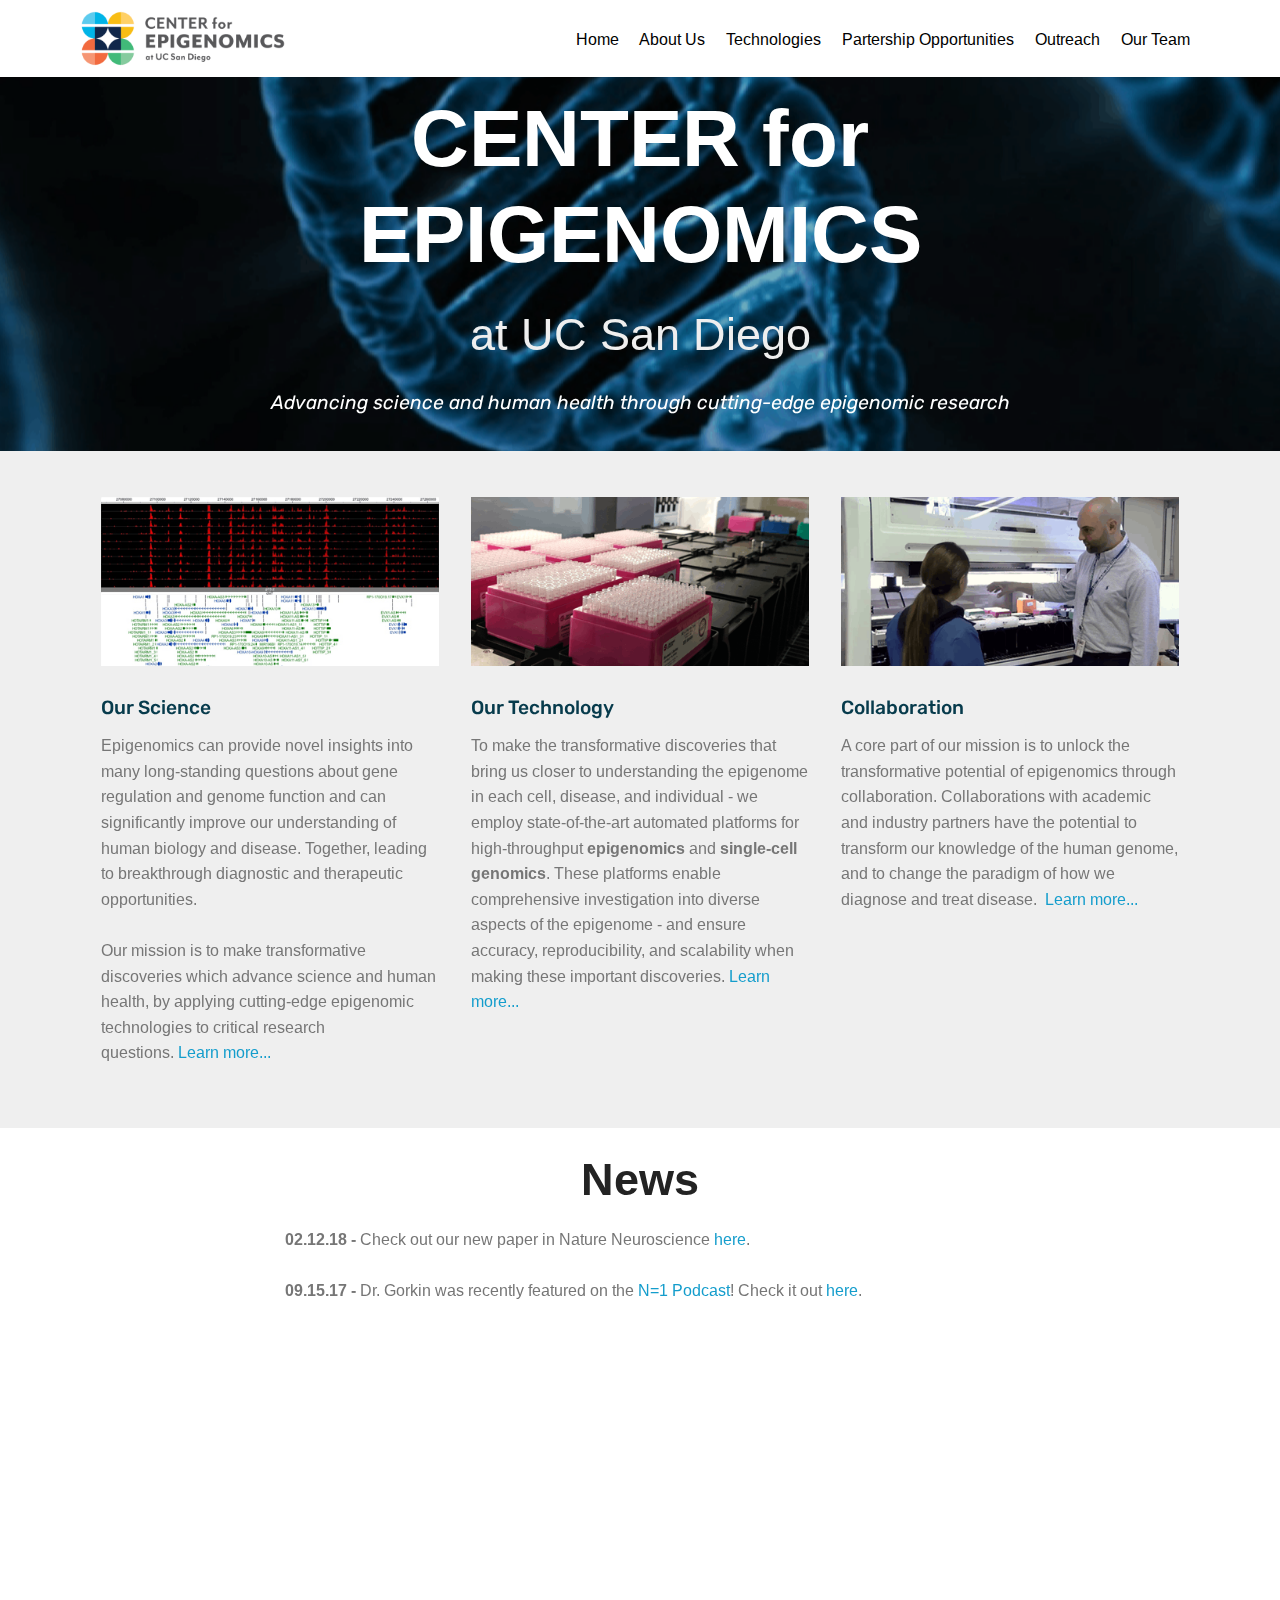
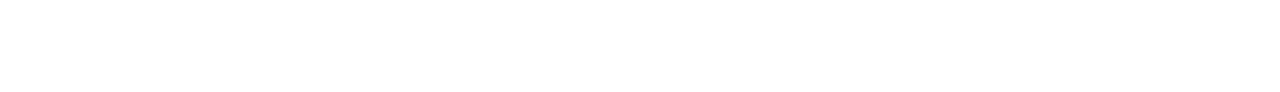
==== commit d04d3601: "create github pages" ====
--- a/index.html
+++ b/index.html
@@ -62,7 +62,7 @@
     </nav>
 </section>
 
-<section class="engine"><a href="https://mobirise.me/n">landing page html templates</a></section><section class="header1 cid-qPBNw3cEvo mbr-parallax-background" id="header1-9">
+<section class="engine"><a href="https://mobirise.me/i">website creation software</a></section><section class="header1 cid-qPBNw3cEvo mbr-parallax-background" id="header1-9">
 
     
 
@@ -160,7 +160,7 @@
 
     <div class="container">
         <div class="media-container-row">
-            <div class="mbr-text col-12 col-md-8 mbr-fonts-style display-7"><strong>02.12.18  - </strong>Check out our new paper in Nature Neuroscience <a href="https://www.nature.com/articles/s41593-018-0079-3" target="_blank">here</a>.&nbsp;<div><strong><br></strong></div><div><strong>09.15.17 - </strong>Dr. Gorkin was recently featured on the N=1 Podcast! Check it out here.&nbsp;</div></div>
+            <div class="mbr-text col-12 col-md-8 mbr-fonts-style display-7"><strong>02.12.18  - </strong>Check out our new paper in Nature Neuroscience <a href="https://www.nature.com/articles/s41593-018-0079-3" target="_blank">here</a>.&nbsp;<div><strong><br></strong></div><div><strong>09.15.17 - </strong>Dr. Gorkin was recently featured on the <a href="https://health.ucsd.edu/news/Pages/Podcasts.aspx" target="_blank">N=1 Podcast</a>! Check it out <a href="https://soundcloud.com/ucsdhealth/epigenomics" target="_blank">here</a>.&nbsp;</div></div>
         </div>
     </div>
 </section>
@@ -197,7 +197,7 @@
                     Contacts
                 </h5>
                 <p class="mbr-text">
-                    Email: epigenome@ucsd.edu&nbsp;<br>Phone: 858-246-2650                    <br><br></p>
+                    Email: <a href="mailto:epigenome@ucsd.edu">epigenome@ucsd.edu</a>&nbsp;<br>Phone: 858-246-2650                    <br><br></p>
             </div>
             <div class="col-12 col-md-3 mbr-fonts-style display-7">
                 <h5 class="pb-3">
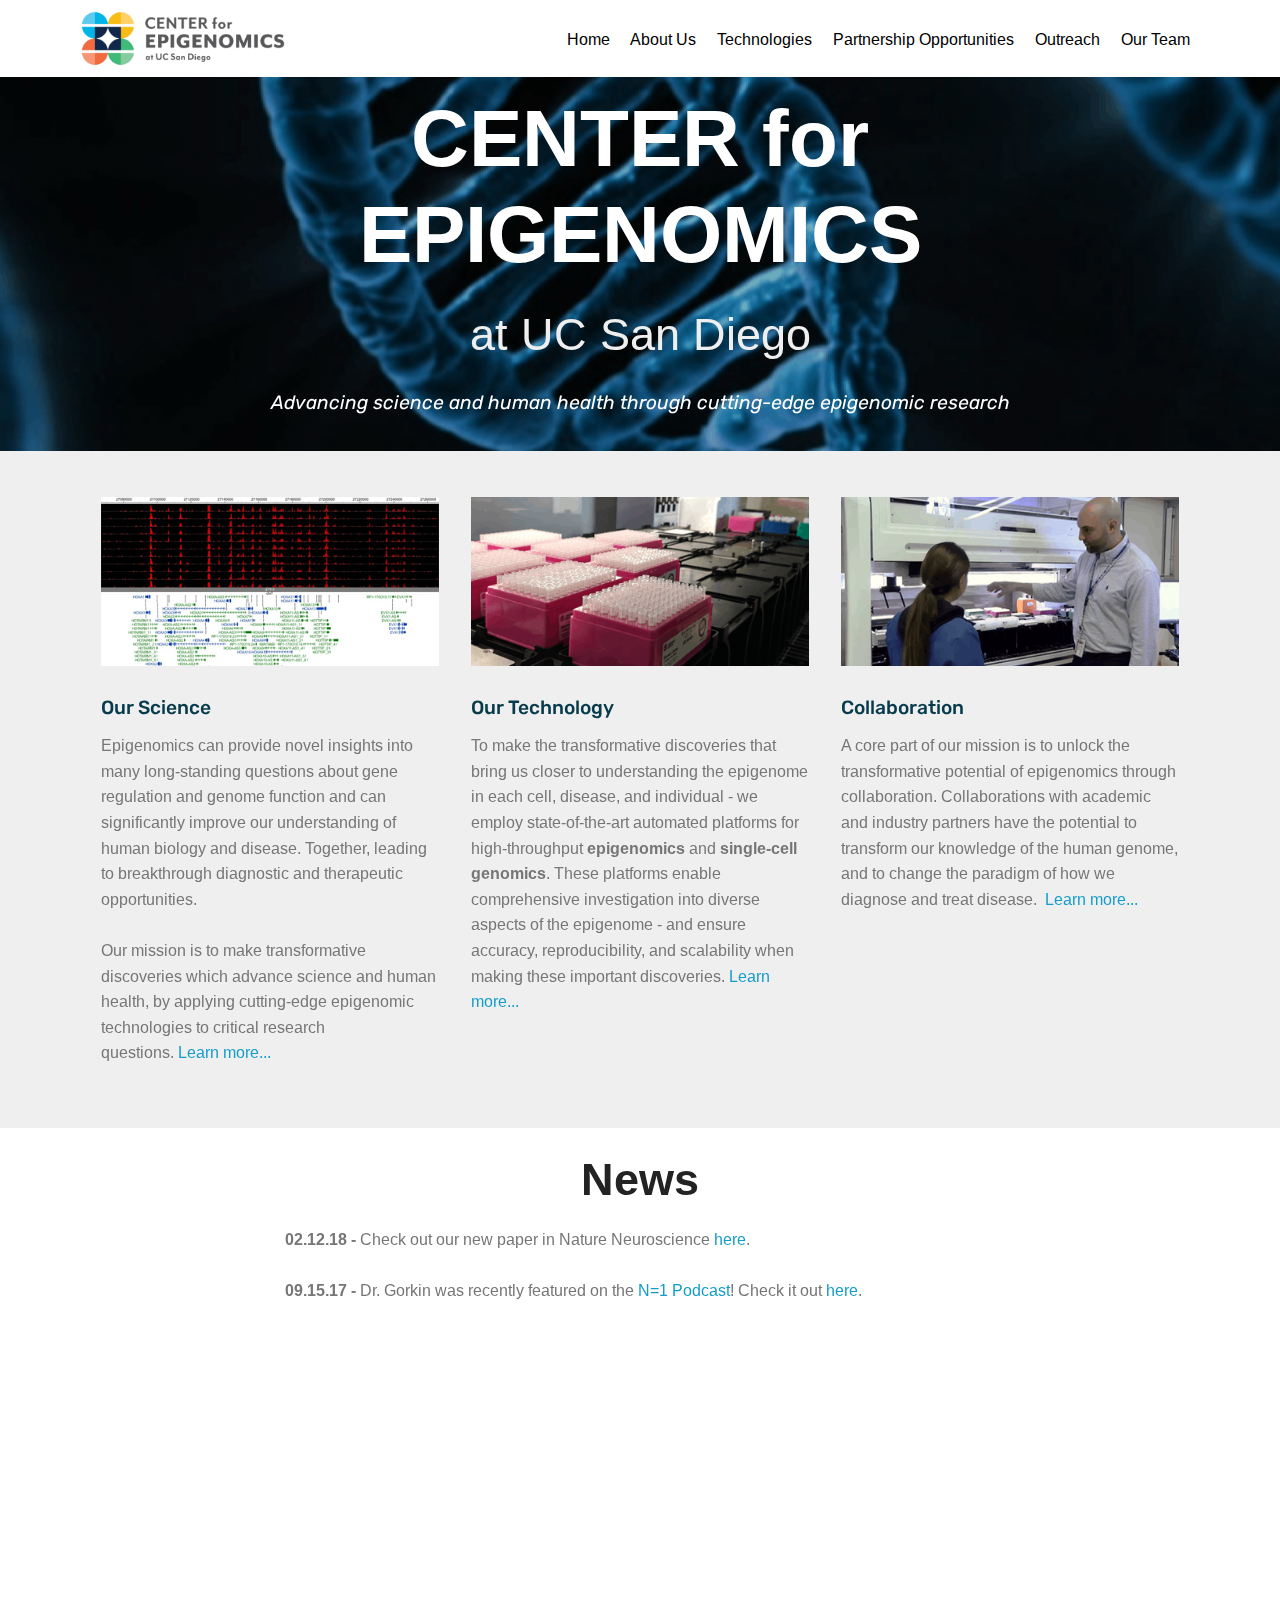
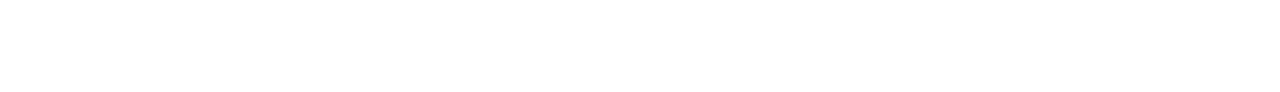
==== commit e0921ac8: "create github pages" ====
--- a/index.html
+++ b/index.html
@@ -53,7 +53,7 @@
                 </li><li class="nav-item"><a class="nav-link link text-black display-4" href="about.html">
                         About Us</a></li><li class="nav-item"><a class="nav-link link text-black display-4" href="technologies.html">
                         Technologies</a></li><li class="nav-item"><a class="nav-link link text-black display-4" href="partnership.html">
-                        Partership Opportunities</a></li><li class="nav-item"><a class="nav-link link text-black display-4" href="outreach.html">
+                        Partnership Opportunities</a></li><li class="nav-item"><a class="nav-link link text-black display-4" href="outreach.html">
                         Outreach</a></li><li class="nav-item">
                     <a class="nav-link link text-black display-4" href="ourteam.html">Our Team</a>
                 </li></ul>
@@ -62,7 +62,7 @@
     </nav>
 </section>
 
-<section class="engine"><a href="https://mobirise.me/i">website creation software</a></section><section class="header1 cid-qPBNw3cEvo mbr-parallax-background" id="header1-9">
+<section class="engine"><a href="https://mobirise.me/p">web templates free download</a></section><section class="header1 cid-qPBNw3cEvo mbr-parallax-background" id="header1-9">
 
     
 
--- a/assets/mobirise/css/mbr-additional.css
+++ b/assets/mobirise/css/mbr-additional.css
@@ -1771,7 +1771,7 @@
 }
 .cid-qPBh6ZGNE1 .nav-link:hover,
 .cid-qPBh6ZGNE1 .dropdown-item:hover {
-  color: #767676 !important;
+  color: #149dcc !important;
 }
 .cid-qPBi3eIxeU {
   padding-top: 30px;
@@ -2283,7 +2283,7 @@
 }
 .cid-qPH5fBRKTD .nav-link:hover,
 .cid-qPH5fBRKTD .dropdown-item:hover {
-  color: #767676 !important;
+  color: #149dcc !important;
 }
 .cid-qRL9k1Ifc8 {
   padding-top: 135px;
@@ -2759,7 +2759,7 @@
 }
 .cid-qPH5fBRKTD .nav-link:hover,
 .cid-qPH5fBRKTD .dropdown-item:hover {
-  color: #767676 !important;
+  color: #149dcc !important;
 }
 .cid-qPH5fCxQG5 {
   padding-top: 135px;
@@ -3267,7 +3267,7 @@
 }
 .cid-qPBh6ZGNE1 .nav-link:hover,
 .cid-qPBh6ZGNE1 .dropdown-item:hover {
-  color: #767676 !important;
+  color: #149dcc !important;
 }
 .cid-qPH4LxiqWm {
   padding-top: 135px;
@@ -3853,7 +3853,7 @@
 }
 .cid-qPH6AESk1y .nav-link:hover,
 .cid-qPH6AESk1y .dropdown-item:hover {
-  color: #767676 !important;
+  color: #149dcc !important;
 }
 .cid-qPH6AFpAZt {
   padding-top: 135px;
@@ -4374,7 +4374,7 @@
 }
 .cid-qPH6FztQaf .nav-link:hover,
 .cid-qPH6FztQaf .dropdown-item:hover {
-  color: #767676 !important;
+  color: #149dcc !important;
 }
 .cid-qRLrWAemvc {
   padding-top: 60px;
@@ -4836,7 +4836,7 @@
 }
 .cid-qRLjMSs30L .nav-link:hover,
 .cid-qRLjMSs30L .dropdown-item:hover {
-  color: #767676 !important;
+  color: #149dcc !important;
 }
 .cid-qRLjMT4fwV {
   padding-top: 135px;
@@ -5338,7 +5338,7 @@
 }
 .cid-qPBh6ZGNE1 .nav-link:hover,
 .cid-qPBh6ZGNE1 .dropdown-item:hover {
-  color: #767676 !important;
+  color: #149dcc !important;
 }
 .cid-qQg177tlIB {
   padding-top: 60px;
